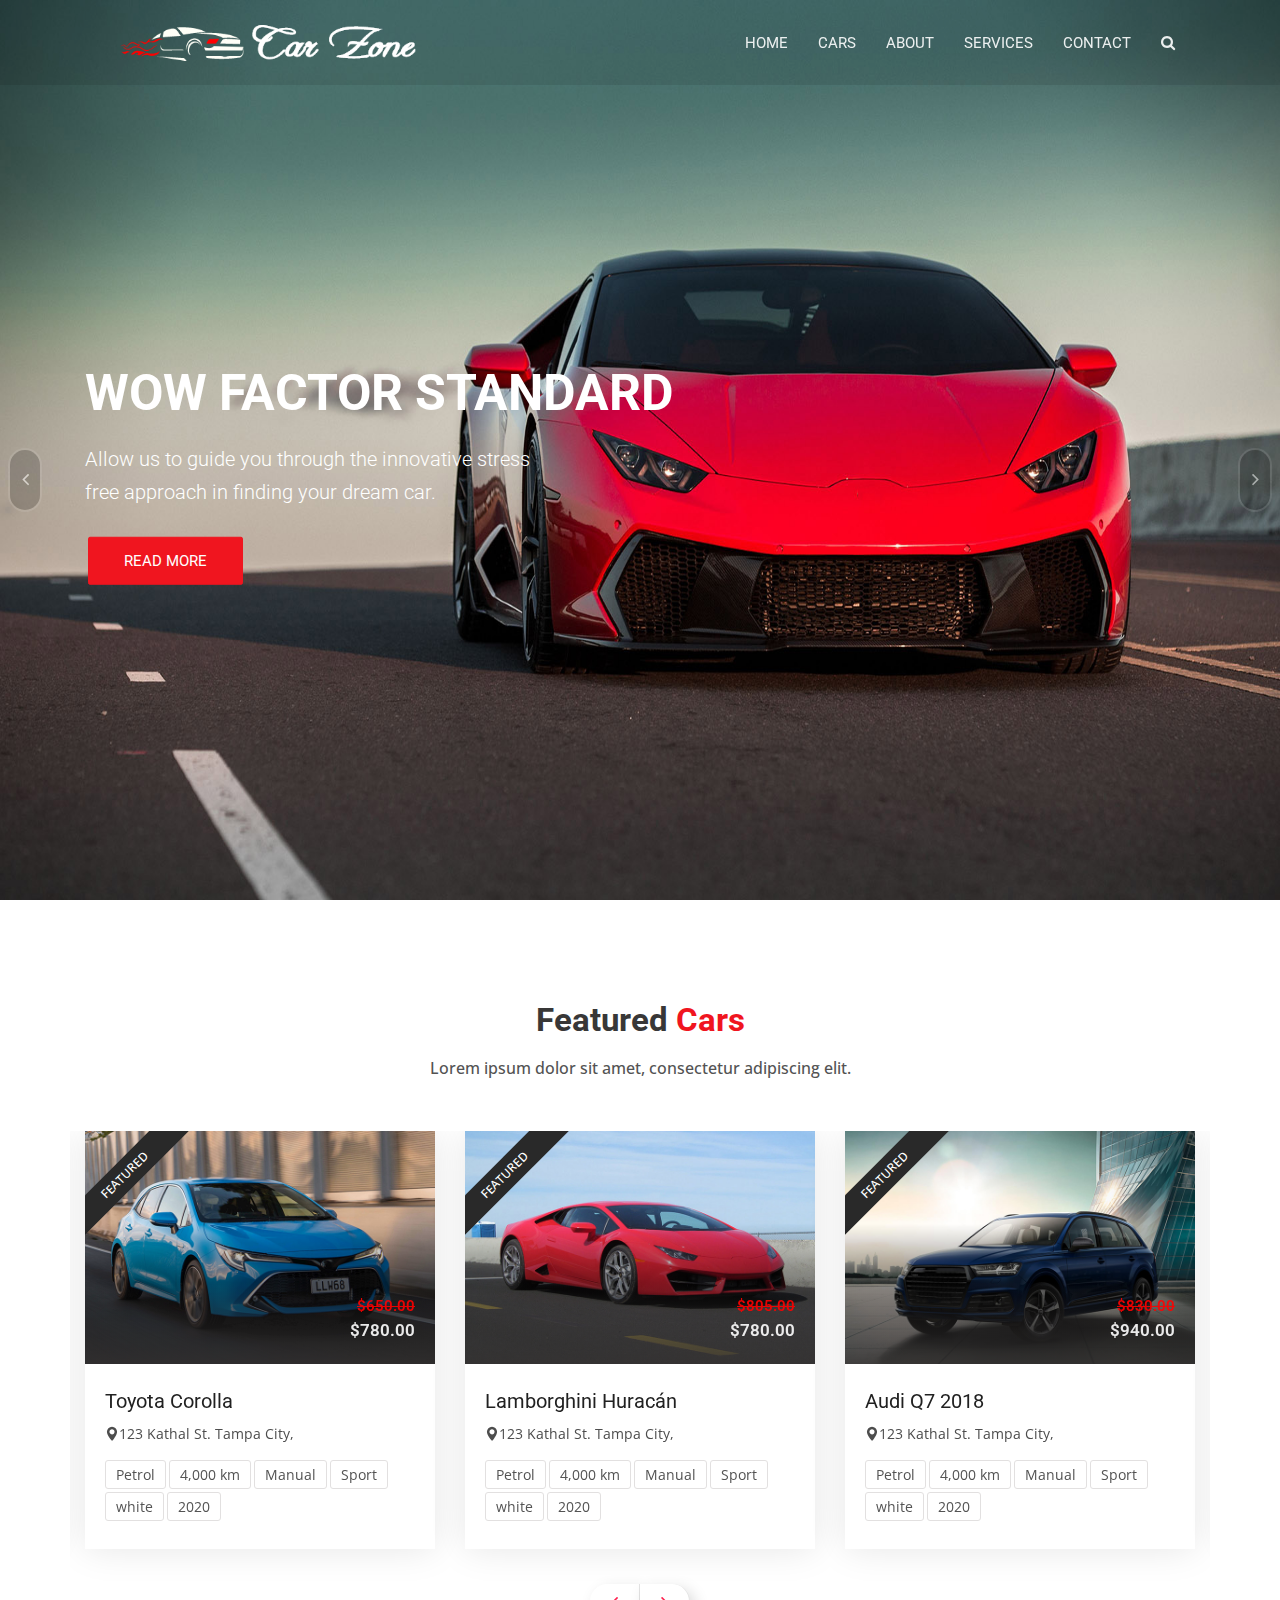
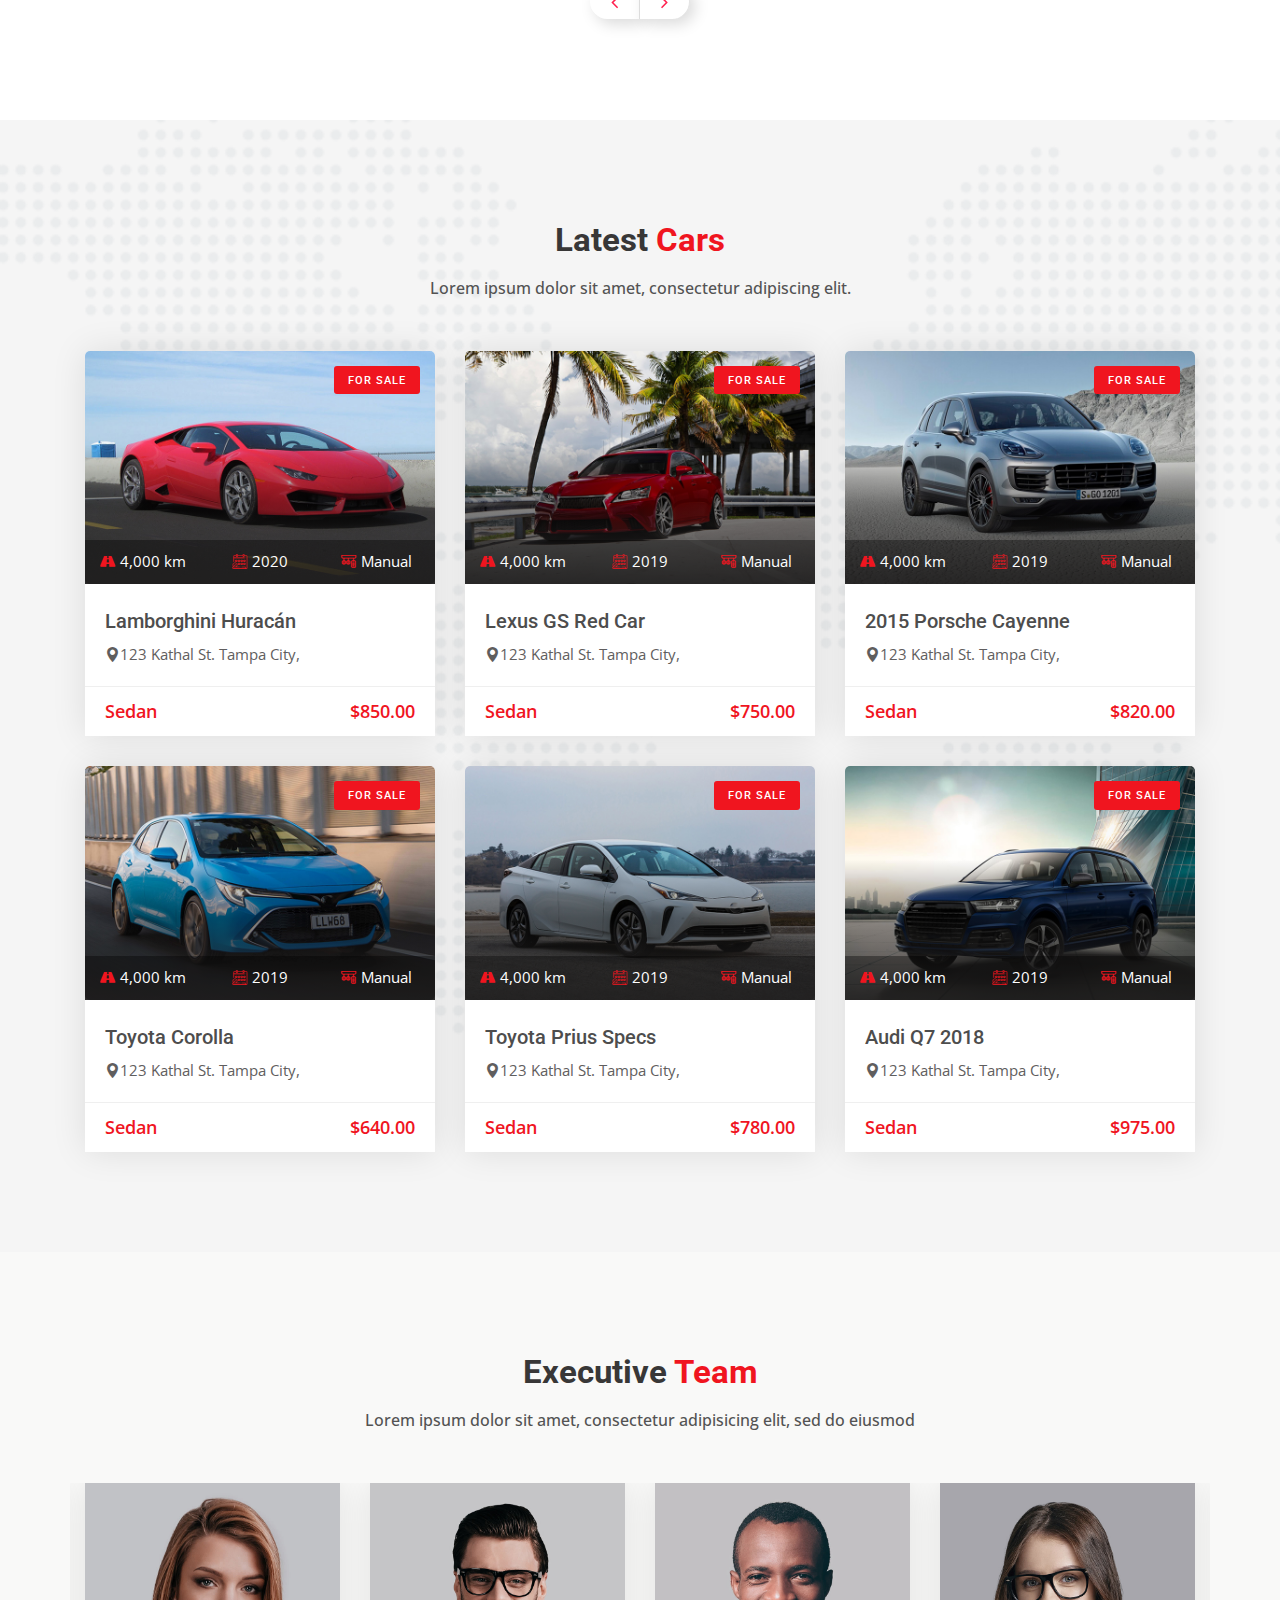
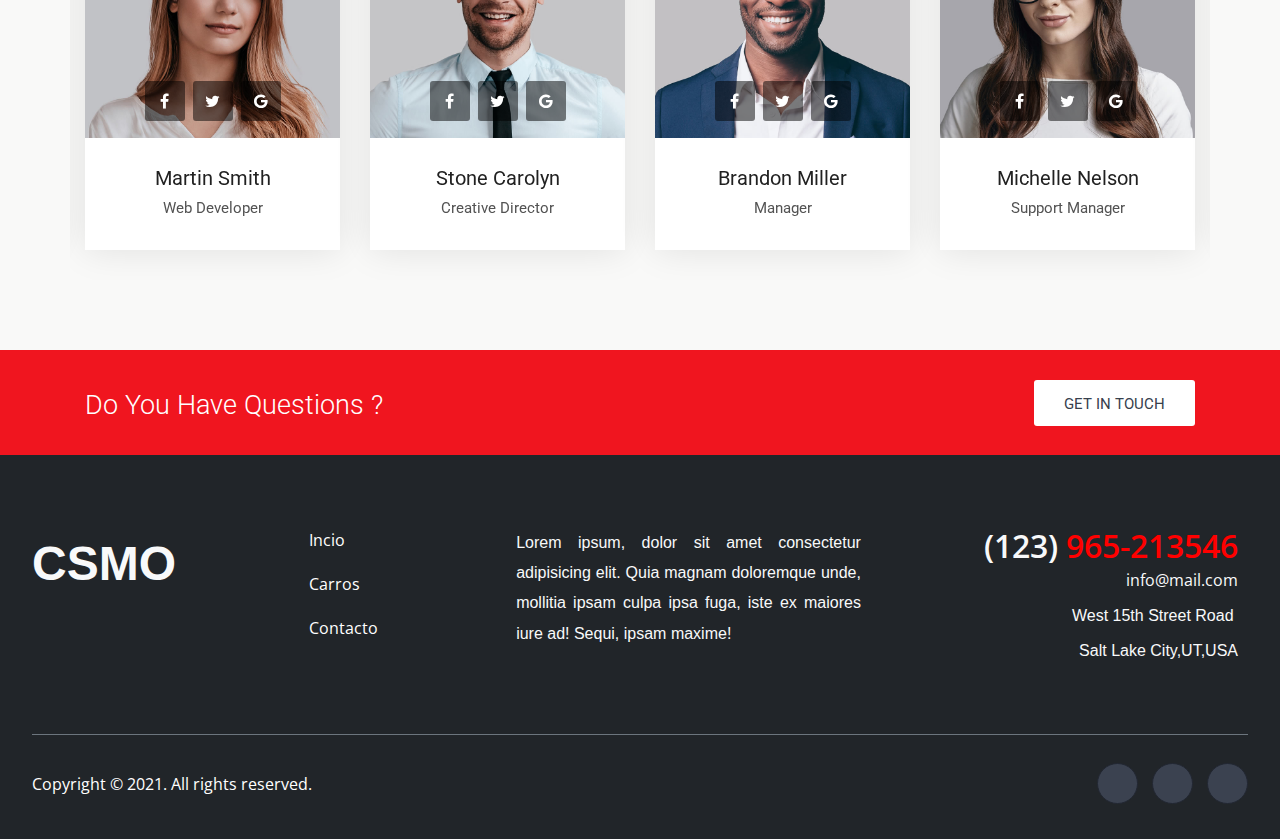
==== index.html @ bc90f0b4 "Se realizo los cambios en footer" ====
<!DOCTYPE html>
<html>

<head>
    <title></title>
    <meta name="viewport" content="width=device-width, initial-scale=1.0">
    <meta charset="utf-8">

    <!-- External CSS libraries -->
    <link rel="stylesheet" type="text/css" href="css/bootstrap.min.css">
    <link rel="stylesheet" type="text/css" href="css/animate.min.css">
    <link rel="stylesheet" type="text/css" href="css/bootstrap-submenu.css">

    <link rel="stylesheet" type="text/css" href="css/bootstrap-select.min.css">
    <link rel="stylesheet" type="text/css" href="css/magnific-popup.css">
    <link rel="stylesheet" href="https://use.fontawesome.com/releases/v5.8.1/css/all.css" integrity="sha384-50oBUHEmvpQ+1lW4y57PTFmhCaXp0ML5d60M1M7uH2+nqUivzIebhndOJK28anvf" crossorigin="anonymous"/>
    <link rel="stylesheet" type="text/css" href="fonts/font-awesome/css/font-awesome.min.css">
    <link rel="stylesheet" type="text/css" href="fonts/flaticon/font/flaticon.css">
    <link rel="stylesheet" type="text/css" href="fonts/linearicons/style.css">
    <link rel="stylesheet" type="text/css"  href="css/jquery.mCustomScrollbar.css">
    <link rel="stylesheet" type="text/css"  href="css/dropzone.css">
    <link rel="stylesheet" type="text/css"  href="css/slick.css">
    <link rel="stylesheet" type="text/css"  href="css/lightbox.min.css">
    <link rel="stylesheet" type="text/css"  href="css/jnoty.css">

    <!-- Custom stylesheet -->
    <link rel="stylesheet" type="text/css" href="css/style.css">
    <link rel="stylesheet" type="text/css" id="style_sheet" href="css/skins/red.css">

    <!-- Favicon icon -->
    <link rel="shortcut icon" href="img/favicon.ico" type="image/x-icon" >

    <!-- Google fonts -->
    <link rel="stylesheet" type="text/css" href="https://fonts.googleapis.com/css?family=Open+Sans:400,300,600,700,800%7CPlayfair+Display:400,700%7CRoboto:100,300,400,400i,500,700">



    <link rel="stylesheet" type="text/css" href="css/ie10-viewport-bug-workaround.css">

    <script  src="js/ie-emulation-modes-warning.js"></script>
</head>
<body>
<div class="page_loader"></div>
<!-- Main header start -->
<header class="main-header sticky-header header-with-top">
    <div class="container">
        <nav class="navbar navbar-expand-lg navbar-light">
            <a class="navbar-brand company-logo" href="index.html">
                <img src="img/logos/black-logo.png" alt="logo">
            </a>
            <button class="navbar-toggler" type="button" data-toggle="collapse" data-target="#navbar" aria-controls="navbar" aria-expanded="false" aria-label="Toggle navigation">
                <span class="fa fa-bars"></span>
            </button>
            <div class="navbar-collapse collapse w-100" id="navbar">
                <ul class="navbar-nav ml-auto">
                    <li class="nav-item">
                        <a class="nav-link dropdown-toggle" href="#" id="navbarDropdownMenuLink" data-toggle="dropdown" aria-haspopup="true" aria-expanded="false">
                            Home
                        </a>
                    </li>
                    <li class="nav-item">
                        <a class="nav-link" href="cars.html">
                            Cars
                        </a>
                    </li>
                    <li class="nav-item">
                        <a class="nav-link" href="/carhouse/about.html">
                            About
                        </a>
                    </li>
                    <li class="nav-item">
                        <a class="nav-link" href="services.html">
                            Services
                        </a>
                    </li>
                    
                    
                    <li class="nav-item dropdown">
                        <a class="nav-link" href="contact.html">Contact</a>
                    </li>
                    <li class="nav-item dropdown m-hide">
                        <a href="#full-page-search" class="nav-link h-icon">
                            <i class="fa fa-search"></i>
                        </a>
                    </li>
                </ul>
            </div>
        </nav>
    </div>
</header>
<!-- Main header end -->

<!-- Banner start -->
<div class="banner" id="banner">
    <div id="carouselExampleIndicators" class="carousel slide" data-ride="carousel">
        <div class="carousel-inner banner-slider-inner text-center">
            <div class="carousel-item banner-max-height active item-bg">
                <img class="d-block w-100 h-100" src="img/car-1.jpg" alt="banner">
                <div class="carousel-content container banner-info-2 bi-2 text-left">
                    <h3>Wow Factor Standard</h3>
                    <h5>Allow us to guide you through the innovative stress<br>
                        free approach in finding your dream car.</h5>
                    <a href="services.html" class="btn btn-lg btn-theme">Read more</a>
                </div>
            </div>
            <div class="carousel-item banner-max-height item-bg">
                <img class="d-block w-100 h-100" src="img/car-2.jpg" alt="banner">
                <div class="carousel-content container banner-info-2 bi-2 text-left">
                    <h3>Explore Your Dream Car</h3>
                    <h5>Allow us to guide you through the innovative stress<br>
                        free approach in finding your dream car.</h5>
                    <a href="#" class="btn btn-lg btn-theme">Read more</a>
                </div>
            </div>
            <div class="carousel-item banner-max-height item-bg">
                <img class="d-block w-100 h-100" src="img/car-3.jpg" alt="banner">
                <div class="carousel-content container banner-info-2 bi-2 text-left">
                    <h3>We Are Wheel</h3>
                    <h5>Allow us to guide you through the innovative stress<br>
                        free approach in finding your dream car.</h5>
                    <a href="#" class="btn btn-lg btn-theme">Read more</a>
                </div>
            </div>
        </div>

        <a class="carousel-control-prev none-580" href="#carouselExampleIndicators" role="button" data-slide="prev">
            <span class="slider-mover-left" aria-hidden="true">
                <i class="fa fa-angle-left"></i>
            </span>
        </a>
        <a class="carousel-control-next none-580" href="#carouselExampleIndicators" role="button" data-slide="next">
            <span class="slider-mover-right" aria-hidden="true">
                <i class="fa fa-angle-right"></i>
            </span>
        </a>
    </div>
</div>
<!-- Banner end -->

<!-- Search box 2 end -->

<!-- Featured car start -->
<div class="featured-car content-area-5">
    <div class="container">
        <!-- Main title -->
        <div class="main-title">
            <h1>Featured <span>Cars</span></h1>
            <p>Lorem ipsum dolor sit amet, consectetur adipiscing elit.</p>
        </div>
        <!-- Slick slider area start -->
        <div class="slick-slider-area clearfix">
            <div class="row slick-carousel" data-slick='{"slidesToShow": 3, "responsive":[{"breakpoint": 1024,"settings":{"slidesToShow": 2}}, {"breakpoint": 768,"settings":{"slidesToShow": 1}}]}'>
                <div class="slick-slide-item">
                    <div class="car-box-3">
                        <div class="car-thumbnail">
                            <a href="car-details.html" class="car-img">
                                <div class="tag-2">Featured</div>
                                <div class="price-box">
                                    <span class="del"><del>$805.00</del></span>
                                    <br>
                                    <span>$780.00</span>
                                </div>
                                <img class="d-block w-100" src="img/car/car-1.jpg" alt="car">
                            </a>
                            <div class="carbox-overlap-wrapper">
                                <div class="overlap-box">
                                    <div class="overlap-btns-area">
                                        <div class="car-magnify-gallery">
                                            <a href="img/car/car-1.jpg" class="overlap-btn">
                                                <i class="fa fa-expand"></i>
                                                <img class="hidden" src="img/car/car-1.jpg">
                                            </a>
                                            <a href="img/car/car-2.jpg" class="hidden">
                                                <img class="hidden" src="img/car/car-2.jpg">
                                            </a>
                                            <a href="img/car/car-3.jpg" class="hidden">
                                                <img class="hidden" src="img/car/car-3.jpg">
                                            </a>
                                            <a href="img/car/car-4.jpg" class="hidden">
                                                <img class="hidden" src="img/car/car-4.jpg">
                                            </a>
                                            <a href="img/car/car-5.jpg" class="hidden">
                                                <img class="hidden" src="img/car/car-5.jpg">
                                            </a>
                                        </div>
                                    </div>
                                </div>
                            </div>
                        </div>
                        <div class="detail">
                            <h1 class="title">
                                <a href="car-details.html">Lamborghini Huracán</a>
                            </h1>
                            <div class="location">
                                <a href="car-details.html">
                                    <i class="flaticon-pin"></i>123 Kathal St. Tampa City,
                                </a>
                            </div>
                            <ul class="facilities-list clearfix">
                                <li>Petrol</li>
                                <li>4,000 km</li>
                                <li>Manual</li>
                                <li>Sport</li>
                                <li>white</li>
                                <li>2020</li>
                            </ul>
                        </div>
                    </div>
                </div>
                <div class="slick-slide-item">
                    <div class="car-box-3">
                        <div class="car-thumbnail">
                            <a href="car-details.html" class="car-img">
                                <div class="tag-2">Featured</div>
                                <div class="price-box">
                                    <span class="del"><del>$830.00</del></span>
                                    <br>
                                    <span>$940.00</span>
                                </div>
                                <img class="d-block w-100" src="img/car/car-6.jpg" alt="car">
                            </a>
                            <div class="carbox-overlap-wrapper">
                                <div class="overlap-box">
                                    <div class="overlap-btns-area">
                                        
                                        <div class="car-magnify-gallery">
                                            <a href="img/car/car-6.jpg" class="overlap-btn">
                                                <i class="fa fa-expand"></i>
                                                <img class="hidden" src="img/car/car-6.jpg">
                                            </a>
                                            <a href="img/car/car-2.jpg" class="hidden">
                                                <img class="hidden" src="img/car/car-2.jpg">
                                            </a>
                                            <a href="img/car/car-3.jpg" class="hidden">
                                                <img class="hidden" src="img/car/car-3.jpg">
                                            </a>
                                            <a href="img/car/car-4.jpg" class="hidden">
                                                <img class="hidden" src="img/car/car-4.jpg">
                                            </a>
                                            <a href="img/car/car-1.jpg" class="hidden">
                                                <img class="hidden" src="img/car/car-1.jpg">
                                            </a>
                                        </div>
                                    </div>
                                </div>
                            </div>
                        </div>
                        <div class="detail">
                            <h1 class="title">
                                <a href="car-details.html">Audi Q7 2018</a>
                            </h1>
                            <div class="location">
                                <a href="car-details.html">
                                    <i class="flaticon-pin"></i>123 Kathal St. Tampa City,
                                </a>
                            </div>
                            <ul class="facilities-list clearfix">
                                <li>Petrol</li>
                                <li>4,000 km</li>
                                <li>Manual</li>
                                <li>Sport</li>
                                <li>white</li>
                                <li>2020</li>
                            </ul>
                        </div>
                    </div>
                </div>
                <div class="slick-slide-item">
                    <div class="car-box-3">
                        <div class="car-thumbnail">
                            <a href="car-details.html" class="car-img">
                                <div class="tag-2">Featured</div>
                                <div class="price-box">
                                    <span class="del"><del>$820.00</del></span>
                                    <br>
                                    <span>$980.00</span>
                                </div>
                                <img class="d-block w-100" src="img/car/car-5.jpg" alt="car">
                            </a>
                            <div class="carbox-overlap-wrapper">
                                <div class="overlap-box">
                                    <div class="overlap-btns-area">
                                        <div class="car-magnify-gallery">
                                            <a href="img/car/car-5.jpg" class="overlap-btn" data-sub-html="<h4>Toyota Prius Specs</h4><p>A beautiful Sunrise this morning taken En-route to Keswick not one as planned but I'm extremely happy....</p>">
                                                <i class="fa fa-expand"></i>
                                                <img class="hidden" src="img/car/car-5.jpg" alt="hidden-img">
                                            </a>
                                            <a href="img/car/car-2.jpg" class="hidden" data-sub-html="<h4>Lexus GS Red Car</h4><p>A beautiful Sunrise this morning taken En-route to Keswick not one as planned but I'm extremely happy....</p>">
                                                <img class="hidden" src="img/car/car-2.jpg" alt="hidden-img">
                                            </a>
                                            <a href="img/car/car-3.jpg" class="hidden" data-sub-html="<h4>2015 Porsche Cayenne</h4><p>A beautiful Sunrise this morning taken En-route to Keswick not one as planned but I'm extremely happy....</p>">
                                                <img class="hidden" src="img/car/car-3.jpg" alt="hidden-img">
                                            </a>
                                            <a href="img/car/car-4.jpg" class="hidden" data-sub-html="<h4>Toyota Corolla</h4><p>A beautiful Sunrise this morning taken En-route to Keswick not one as planned but I'm extremely happy....</p>">
                                                <img class="hidden" src="img/car/car-4.jpg" alt="hidden-img">
                                            </a>
                                            <a href="img/car/car-1.jpg" class="hidden" data-sub-html="<h4>Lamborghini Huracán</h4><p>A beautiful Sunrise this morning taken En-route to Keswick not one as planned but I'm extremely happy....</p>">
                                                <img class="hidden" src="img/car/car-1.jpg" alt="hidden-img">
                                            </a>
                                        </div>
                                    </div>
                                </div>
                            </div>
                        </div>
                        <div class="detail">
                            <h1 class="title">
                                <a href="car-details.html">Toyota Prius Specs</a>
                            </h1>
                            <div class="location">
                                <a href="car-details.html">
                                    <i class="flaticon-pin"></i>123 Kathal St. Tampa City,
                                </a>
                            </div>
                            <ul class="facilities-list clearfix">
                                <li>Petrol</li>
                                <li>4,000 km</li>
                                <li>Manual</li>
                                <li>Sport</li>
                                <li>white</li>
                                <li>2020</li>
                            </ul>
                        </div>
                    </div>
                </div>
                <div class="slick-slide-item">
                    <div class="car-box-3">
                        <div class="car-thumbnail">
                            <a href="car-details.html" class="car-img">
                                <div class="tag-2">Featured</div>
                                <div class="price-box">
                                    <span class="del"><del>$740.00</del></span>
                                    <br>
                                    <span>$105.00</span>
                                </div>
                                <img class="d-block w-100" src="img/car/car-3.jpg" alt="car">
                            </a>
                            <div class="carbox-overlap-wrapper">
                                <div class="overlap-box">
                                    <div class="overlap-btns-area">
                                        <div class="car-magnify-gallery">
                                            <a href="img/car/car-3.jpg" class="overlap-btn" data-sub-html="<h4>2015 Porsche Cayenne</h4><p>A beautiful Sunrise this morning taken En-route to Keswick not one as planned but I'm extremely happy....</p>">
                                                <i class="fa fa-expand"></i>
                                                <img class="hidden" src="img/car/car-3.jpg" alt="hidden-img">
                                            </a>
                                            <a href="img/car/car-2.jpg" class="hidden" data-sub-html="<h4>Lexus GS Red Car</h4><p>A beautiful Sunrise this morning taken En-route to Keswick not one as planned but I'm extremely happy....</p>">
                                                <img class="hidden" src="img/car/car-2.jpg" alt="hidden-img">
                                            </a>
                                            <a href="img/car/car-1.jpg" class="hidden" data-sub-html="<h4>Lamborghini Huracán</h4><p>A beautiful Sunrise this morning taken En-route to Keswick not one as planned but I'm extremely happy....</p>">
                                                <img class="hidden" src="img/car/car-1.jpg" alt="hidden-img">
                                            </a>
                                            <a href="img/car/car-4.jpg" class="hidden" data-sub-html="<h4>Toyota Corolla</h4><p>A beautiful Sunrise this morning taken En-route to Keswick not one as planned but I'm extremely happy....</p>">
                                                <img class="hidden" src="img/car/car-4.jpg" alt="hidden-img">
                                            </a>
                                            <a href="img/car/car-5.jpg" class="hidden" data-sub-html="<h4>Toyota Prius Specs</h4><p>A beautiful Sunrise this morning taken En-route to Keswick not one as planned but I'm extremely happy....</p>">
                                                <img class="hidden" src="img/car/car-5.jpg" alt="hidden-img">
                                            </a>
                                        </div>
                                    </div>
                                </div>
                            </div>
                        </div>
                        <div class="detail">
                            <h1 class="title">
                                <a href="car-details.html">2015 Porsche Cayenne</a>
                            </h1>
                            <div class="location">
                                <a href="car-details.html">
                                    <i class="flaticon-pin"></i>123 Kathal St. Tampa City,
                                </a>
                            </div>
                            <ul class="facilities-list clearfix">
                                <li>Petrol</li>
                                <li>4,000 km</li>
                                <li>Manual</li>
                                <li>Sport</li>
                                <li>white</li>
                                <li>2020</li>
                            </ul>
                        </div>
                    </div>
                </div>
                <div class="slick-slide-item">
                    <div class="car-box-3">
                        <div class="car-thumbnail">
                            <a href="car-details.html" class="car-img">
                                <div class="tag-2">Featured</div>
                                <div class="price-box">
                                    <span class="del"><del>$805.00</del></span>
                                    <br>
                                    <span>$780.00</span>
                                </div>
                                <img class="d-block w-100" src="img/car/car-2.jpg" alt="car">
                            </a>
                            <div class="carbox-overlap-wrapper">
                                <div class="overlap-box">
                                    <div class="overlap-btns-area">
                                        <div class="car-magnify-gallery">
                                            <a href="img/car/car-2.jpg" class="overlap-btn" data-sub-html="<h4>Lexus GS Red Car</h4><p>A beautiful Sunrise this morning taken En-route to Keswick not one as planned but I'm extremely happy....</p>">
                                                <i class="fa fa-expand"></i>
                                                <img class="hidden" src="img/car/car-2.jpg" alt="hidden-img">
                                            </a>
                                            <a href="img/car/car-1.jpg" class="hidden" data-sub-html="<h4>Lexus GS Red Car</h4><p>A beautiful Sunrise this morning taken En-route to Keswick not one as planned but I'm extremely happy....</p>">
                                                <img class="hidden" src="img/car/car-1.jpg" alt="hidden-img">
                                            </a>
                                            <a href="img/car/car-3.jpg" class="hidden" data-sub-html="<h4>2015 Porsche Cayenne</h4><p>A beautiful Sunrise this morning taken En-route to Keswick not one as planned but I'm extremely happy....</p>">
                                                <img class="hidden" src="img/car/car-3.jpg" alt="hidden-img">
                                            </a>
                                            <a href="img/car/car-4.jpg" class="hidden" data-sub-html="<h4>Toyota Corolla</h4><p>A beautiful Sunrise this morning taken En-route to Keswick not one as planned but I'm extremely happy....</p>">
                                                <img class="hidden" src="img/car/car-4.jpg" alt="hidden-img">
                                            </a>
                                            <a href="img/car/car-5.jpg" class="hidden" data-sub-html="<h4>Toyota Prius Specs</h4><p>A beautiful Sunrise this morning taken En-route to Keswick not one as planned but I'm extremely happy....</p>">
                                                <img class="hidden" src="img/car/car-5.jpg" alt="hidden-img">
                                            </a>
                                        </div>
                                    </div>
                                </div>
                            </div>
                        </div>
                        <div class="detail">
                            <h1 class="title">
                                <a href="car-details.html">Lexus GS Red Car</a>
                            </h1>
                            <div class="location">
                                <a href="car-details.html">
                                    <i class="flaticon-pin"></i>123 Kathal St. Tampa City,
                                </a>
                            </div>
                            <ul class="facilities-list clearfix">
                                <li>Petrol</li>
                                <li>4,000 km</li>
                                <li>Manual</li>
                                <li>Sport</li>
                                <li>white</li>
                                <li>2020</li>
                            </ul>
                        </div>
                    </div>
                </div>
                <div class="slick-slide-item">
                    <div class="car-box-3">
                        <div class="car-thumbnail">
                            <a href="car-details.html" class="car-img">
                                <div class="tag-2">Featured</div>
                                <div class="price-box">
                                    <span class="del"><del>$650.00</del></span>
                                    <br>
                                    <span>$780.00</span>
                                </div>
                                <img class="d-block w-100" src="img/car/car-4.jpg" alt="car">
                            </a>
                            <div class="carbox-overlap-wrapper">
                                <div class="overlap-box">
                                    <div class="overlap-btns-area">
                                        <div class="car-magnify-gallery">
                                            <a href="img/car/car-4.jpg" class="overlap-btn" data-sub-html="<h4>Toyota Corolla</h4><p>A beautiful Sunrise this morning taken En-route to Keswick not one as planned but I'm extremely happy....</p>">
                                                <i class="fa fa-expand"></i>
                                                <img class="hidden" src="img/car/car-4.jpg" alt="hidden-img">
                                            </a>
                                            <a href="img/car/car-2.jpg" class="hidden" data-sub-html="<h4>Lexus GS Red Car</h4><p>A beautiful Sunrise this morning taken En-route to Keswick not one as planned but I'm extremely happy....</p>">
                                                <img class="hidden" src="img/car/car-2.jpg" alt="hidden-img">
                                            </a>
                                            <a href="img/car/car-3.jpg" class="hidden" data-sub-html="<h4>2015 Porsche Cayenne</h4><p>A beautiful Sunrise this morning taken En-route to Keswick not one as planned but I'm extremely happy....</p>">
                                                <img class="hidden" src="img/car/car-3.jpg" alt="hidden-img">
                                            </a>
                                            <a href="img/car/car-1.jpg" class="hidden" data-sub-html="<h4>Lamborghini Huracán</h4><p>A beautiful Sunrise this morning taken En-route to Keswick not one as planned but I'm extremely happy....</p>">
                                                <img class="hidden" src="img/car/car-1.jpg" alt="hidden-img">
                                            </a>
                                            <a href="img/car/car-5.jpg" class="hidden" data-sub-html="<h4>Toyota Prius Specs</h4><p>A beautiful Sunrise this morning taken En-route to Keswick not one as planned but I'm extremely happy....</p>">
                                                <img class="hidden" src="img/car/car-5.jpg" alt="hidden-img">
                                            </a>
                                        </div>
                                    </div>
                                </div>
                            </div>
                        </div>
                        <div class="detail">
                            <h1 class="title">
                                <a href="car-details.html">Toyota Corolla</a>
                            </h1>
                            <div class="location">
                                <a href="car-details.html">
                                    <i class="flaticon-pin"></i>123 Kathal St. Tampa City,
                                </a>
                            </div>
                            <ul class="facilities-list clearfix">
                                <li>Petrol</li>
                                <li>4,000 km</li>
                                <li>Manual</li>
                                <li>Sport</li>
                                <li>white</li>
                                <li>2020</li>
                            </ul>
                        </div>
                    </div>
                </div>
            </div>
            <div class="slick-btn">
                <div class="slick-prev slick-arrow-buton sab-4">
                    <i class="fa fa-angle-left"></i>
                </div>
                <div class="slick-next slick-arrow-buton sab-3">
                    <i class="fa fa-angle-right"></i>
                </div>
            </div>
        </div>
    </div>
</div>
<!-- Featured car end -->

<!-- Rent car start -->
<div class="featured-car content-area">
    <div class="container">
        <!-- Main title -->
        <div class="main-title">
            <h1>Latest <span>Cars</span></h1>
            <p>Lorem ipsum dolor sit amet, consectetur adipiscing elit.</p>
        </div>
        <div class="row">
            <div class="col-lg-4 col-md-6">
                <div class="car-box">
                    <div class="car-thumbnail">
                        <a href="car-details.html" class="car-img">
                            <div class="tag">For Sale</div>
                            <img class="d-block w-100" src="img/car/car-1.jpg" alt="car">
                            <div class="facilities-list clearfix">
                                <ul>
                                    <li>
                                        <span><i class="flaticon-way"></i></span>4,000 km
                                    </li>
                                    <li>
                                        <span><i class="flaticon-calendar-1"></i></span>2020
                                    </li>
                                    <li>
                                        <span><i class="flaticon-manual-transmission"></i></span>Manual
                                    </li>
                                </ul>
                            </div>
                        </a>
                        <div class="carbox-overlap-wrapper">
                            <div class="overlap-box">
                                <div class="overlap-btns-area">
                                    <div class="car-magnify-gallery">
                                        <a href="img/car/car-1.jpg" class="overlap-btn">
                                            <i class="fa fa-expand"></i>
                                            <img class="hidden" src="img/car/car-1.jpg">
                                        </a>
                                        <a href="img/car/car-2.jpg" class="hidden">
                                            <img class="hidden" src="img/car/car-2.jpg">
                                        </a>
                                        <a href="img/car/car-3.jpg" class="hidden">
                                            <img class="hidden" src="img/car/car-3.jpg">
                                        </a>
                                        <a href="img/car/car-4.jpg" class="hidden">
                                            <img class="hidden" src="img/car/car-4.jpg">
                                        </a>
                                        <a href="img/car/car-5.jpg" class="hidden">
                                            <img class="hidden" src="img/car/car-5.jpg">
                                        </a>
                                    </div>
                                </div>
                            </div>
                        </div>
                    </div>
                    <div class="detail">
                        <h1 class="title">
                            <a href="car-details.html">Lamborghini Huracán</a>
                        </h1>
                        <div class="location">
                            <a href="car-details.html">
                                <i class="flaticon-pin"></i>123 Kathal St. Tampa City,
                            </a>
                        </div>
                    </div>
                    <div class="footer clearfix">
                        <div class="pull-left ratings days">
                            <p class="cartype">Sedan</p>
                        </div>
                        <div class="pull-right">
                            <p class="price">$850.00</p>
                        </div>
                    </div>
                </div>
            </div>
            <div class="col-lg-4 col-md-6">
                <div class="car-box">
                    <div class="car-thumbnail">
                        <a href="car-details.html" class="car-img">
                            <div class="tag">For Sale</div>
                            <img class="d-block w-100" src="img/car/car-2.jpg" alt="car">
                            <div class="facilities-list clearfix">
                                <ul>
                                    <li>
                                        <span><i class="flaticon-way"></i></span>4,000 km
                                    </li>
                                    <li>
                                        <span><i class="flaticon-calendar-1"></i></span>2019
                                    </li>
                                    <li>
                                        <span><i class="flaticon-manual-transmission"></i></span>Manual
                                    </li>
                                </ul>
                            </div>
                        </a>
                        <div class="carbox-overlap-wrapper">
                            <div class="overlap-box">
                                <div class="overlap-btns-area">
                                    <div class="car-magnify-gallery">
                                        <a href="img/car/car-1.jpg" class="overlap-btn">
                                            <i class="fa fa-expand"></i>
                                            <img class="hidden" src="img/car/car-1.jpg">
                                        </a>
                                        <a href="img/car/car-2.jpg" class="hidden">
                                            <img class="hidden" src="img/car/car-2.jpg">
                                        </a>
                                        <a href="img/car/car-3.jpg" class="hidden">
                                            <img class="hidden" src="img/car/car-3.jpg">
                                        </a>
                                        <a href="img/car/car-4.jpg" class="hidden">
                                            <img class="hidden" src="img/car/car-4.jpg">
                                        </a>
                                        <a href="img/car/car-5.jpg" class="hidden">
                                            <img class="hidden" src="img/car/car-5.jpg">
                                        </a>
                                    </div>
                                </div>
                            </div>
                        </div>
                    </div>
                    <div class="detail">
                        <h1 class="title">
                            <a href="car-details.html">Lexus GS Red Car</a>
                        </h1>
                        <div class="location">
                            <a href="car-details.html">
                                <i class="flaticon-pin"></i>123 Kathal St. Tampa City,
                            </a>
                        </div>
                    </div>
                    <div class="footer clearfix">
                        <div class="pull-left ratings days">
                            <p class="cartype">Sedan</p>
                        </div>
                        <div class="pull-right">
                            <p class="price">$750.00</p>
                        </div>
                    </div>
                </div>
            </div>
            <div class="col-lg-4 col-md-6">
                <div class="car-box">
                    <div class="car-thumbnail">
                        <a href="car-details.html" class="car-img">
                            <div class="tag">For Sale</div>
                            <img class="d-block w-100" src="img/car/car-3.jpg" alt="car">
                            <div class="facilities-list clearfix">
                                <ul>
                                    <li>
                                        <span><i class="flaticon-way"></i></span>4,000 km
                                    </li>
                                    <li>
                                        <span><i class="flaticon-calendar-1"></i></span>2019
                                    </li>
                                    <li>
                                        <span><i class="flaticon-manual-transmission"></i></span>Manual
                                    </li>
                                </ul>
                            </div>
                        </a>
                        <div class="carbox-overlap-wrapper">
                            <div class="overlap-box">
                                <div class="overlap-btns-area">
                                    <div class="car-magnify-gallery">
                                        <a href="img/car/car-1.jpg" class="overlap-btn">
                                            <i class="fa fa-expand"></i>
                                            <img class="hidden" src="img/car/car-1.jpg">
                                        </a>
                                        <a href="img/car/car-2.jpg" class="hidden">
                                            <img class="hidden" src="img/car/car-2.jpg">
                                        </a>
                                        <a href="img/car/car-3.jpg" class="hidden">
                                            <img class="hidden" src="img/car/car-3.jpg">
                                        </a>
                                        <a href="img/car/car-4.jpg" class="hidden">
                                            <img class="hidden" src="img/car/car-4.jpg">
                                        </a>
                                        <a href="img/car/car-5.jpg" class="hidden">
                                            <img class="hidden" src="img/car/car-5.jpg">
                                        </a>
                                    </div>
                                </div>
                            </div>
                        </div>
                    </div>
                    <div class="detail">
                        <h1 class="title">
                            <a href="car-details.html">2015 Porsche Cayenne</a>
                        </h1>
                        <div class="location">
                            <a href="car-details.html">
                                <i class="flaticon-pin"></i>123 Kathal St. Tampa City,
                            </a>
                        </div>
                    </div>
                    <div class="footer clearfix">
                        <div class="pull-left ratings days">
                            <p class="cartype">Sedan</p>
                        </div>
                        <div class="pull-right">
                            <p class="price">$820.00</p>
                        </div>
                    </div>
                </div>
            </div>
            <div class="col-lg-4 col-md-6">
                <div class="car-box">
                    <div class="car-thumbnail">
                        <a href="car-details.html" class="car-img">
                            <div class="tag">For Sale</div>
                            <img class="d-block w-100" src="img/car/car-4.jpg" alt="car">
                            <div class="facilities-list clearfix">
                                <ul>
                                    <li>
                                        <span><i class="flaticon-way"></i></span>4,000 km
                                    </li>
                                    <li>
                                        <span><i class="flaticon-calendar-1"></i></span>2019
                                    </li>
                                    <li>
                                        <span><i class="flaticon-manual-transmission"></i></span>Manual
                                    </li>
                                </ul>
                            </div>
                        </a>
                        <div class="carbox-overlap-wrapper">
                            <div class="overlap-box">
                                <div class="overlap-btns-area">
                                    <div class="car-magnify-gallery">
                                        <a href="img/car/car-1.jpg" class="overlap-btn">
                                            <i class="fa fa-expand"></i>
                                            <img class="hidden" src="img/car/car-1.jpg">
                                        </a>
                                        <a href="img/car/car-2.jpg" class="hidden">
                                            <img class="hidden" src="img/car/car-2.jpg">
                                        </a>
                                        <a href="img/car/car-3.jpg" class="hidden">
                                            <img class="hidden" src="img/car/car-3.jpg">
                                        </a>
                                        <a href="img/car/car-4.jpg" class="hidden">
                                            <img class="hidden" src="img/car/car-4.jpg">
                                        </a>
                                        <a href="img/car/car-5.jpg" class="hidden">
                                            <img class="hidden" src="img/car/car-5.jpg">
                                        </a>
                                    </div>
                                </div>
                            </div>
                        </div>
                    </div>
                    <div class="detail">
                        <h1 class="title">
                            <a href="car-details.html">Toyota Corolla</a>
                        </h1>
                        <div class="location">
                            <a href="car-details.html">
                                <i class="flaticon-pin"></i>123 Kathal St. Tampa City,
                            </a>
                        </div>
                    </div>
                    <div class="footer clearfix">
                        <div class="pull-left ratings days">
                            <p class="cartype">Sedan</p>
                        </div>
                        <div class="pull-right">
                            <p class="price">$640.00</p>
                        </div>
                    </div>
                </div>
            </div>
            <div class="col-lg-4 col-md-6">
                <div class="car-box">
                    <div class="car-thumbnail">
                        <a href="car-details.html" class="car-img">
                            <div class="tag">For Sale</div>
                            <img class="d-block w-100" src="img/car/car-5.jpg" alt="car">
                            <div class="facilities-list clearfix">
                                <ul>
                                    <li>
                                        <span><i class="flaticon-way"></i></span>4,000 km
                                    </li>
                                    <li>
                                        <span><i class="flaticon-calendar-1"></i></span>2019
                                    </li>
                                    <li>
                                        <span><i class="flaticon-manual-transmission"></i></span>Manual
                                    </li>
                                </ul>
                            </div>
                        </a>
                        <div class="carbox-overlap-wrapper">
                            <div class="overlap-box">
                                <div class="overlap-btns-area">
                                    <div class="car-magnify-gallery">
                                        <a href="img/car/car-1.jpg" class="overlap-btn">
                                            <i class="fa fa-expand"></i>
                                            <img class="hidden" src="img/car/car-1.jpg">
                                        </a>
                                        <a href="img/car/car-2.jpg" class="hidden">
                                            <img class="hidden" src="img/car/car-2.jpg">
                                        </a>
                                        <a href="img/car/car-3.jpg" class="hidden">
                                            <img class="hidden" src="img/car/car-3.jpg">
                                        </a>
                                        <a href="img/car/car-4.jpg" class="hidden">
                                            <img class="hidden" src="img/car/car-4.jpg">
                                        </a>
                                        <a href="img/car/car-5.jpg" class="hidden">
                                            <img class="hidden" src="img/car/car-5.jpg">
                                        </a>
                                    </div>
                                </div>
                            </div>
                        </div>
                    </div>
                    <div class="detail">
                        <h1 class="title">
                            <a href="car-details.html">Toyota Prius Specs</a>
                        </h1>
                        <div class="location">
                            <a href="car-details.html">
                                <i class="flaticon-pin"></i>123 Kathal St. Tampa City,
                            </a>
                        </div>
                    </div>
                    <div class="footer clearfix">
                        <div class="pull-left ratings days">
                            <p class="cartype">Sedan</p>
                        </div>
                        <div class="pull-right">
                            <p class="price">$780.00</p>
                        </div>
                    </div>
                </div>
            </div>
            <div class="col-lg-4 col-md-6">
                <div class="car-box">
                    <div class="car-thumbnail">
                        <a href="car-details.html" class="car-img">
                            <div class="tag">For Sale</div>
                            <img class="d-block w-100" src="img/car/car-6.jpg" alt="car">
                            <div class="facilities-list clearfix">
                                <ul>
                                    <li>
                                        <span><i class="flaticon-way"></i></span>4,000 km
                                    </li>
                                    <li>
                                        <span><i class="flaticon-calendar-1"></i></span>2019
                                    </li>
                                    <li>
                                        <span><i class="flaticon-manual-transmission"></i></span>Manual
                                    </li>
                                </ul>
                            </div>
                        </a>
                        <div class="carbox-overlap-wrapper">
                            <div class="overlap-box">
                                <div class="overlap-btns-area">
                                    <div class="car-magnify-gallery">
                                        <a href="img/car/car-1.jpg" class="overlap-btn">
                                            <i class="fa fa-expand"></i>
                                            <img class="hidden" src="img/car/car-1.jpg">
                                        </a>
                                        <a href="img/car/car-2.jpg" class="hidden">
                                            <img class="hidden" src="img/car/car-2.jpg">
                                        </a>
                                        <a href="img/car/car-3.jpg" class="hidden">
                                            <img class="hidden" src="img/car/car-3.jpg">
                                        </a>
                                        <a href="img/car/car-4.jpg" class="hidden">
                                            <img class="hidden" src="img/car/car-4.jpg">
                                        </a>
                                        <a href="img/car/car-5.jpg" class="hidden">
                                            <img class="hidden" src="img/car/car-5.jpg">
                                        </a>
                                    </div>
                                </div>
                            </div>
                        </div>
                    </div>
                    <div class="detail">
                        <h1 class="title">
                            <a href="car-details.html">Audi Q7 2018</a>
                        </h1>
                        <div class="location">
                            <a href="car-details.html">
                                <i class="flaticon-pin"></i>123 Kathal St. Tampa City,
                            </a>
                        </div>
                    </div>
                    <div class="footer clearfix">
                        <div class="pull-left ratings days">
                            <p class="cartype">Sedan</p>
                        </div>
                        <div class="pull-right">
                            <p class="price">$975.00</p>
                        </div>
                    </div>
                </div>
            </div>
        </div>
    </div>
</div>
<!-- Rent car end -->


<!-- Our team start -->
<div class="our-team content-area bg-grea-3">
    <div class="container">
        <!-- Main title -->
        <div class="main-title">
            <h1>Executive <span>Team</span></h1>
            <p>Lorem ipsum dolor sit amet, consectetur adipisicing elit, sed do eiusmod</p>
        </div>
        <!-- Slick slider area start -->
        <div class="slick-slider-area clearfix">
            <div class="row slick-carousel" data-slick='{"slidesToShow": 4, "responsive":[{"breakpoint": 1024,"settings":{"slidesToShow": 2}}, {"breakpoint": 768,"settings":{"slidesToShow": 1}}]}'>
                <div class="slick-slide-item">
                    <div class="team-1">
                        <div class="photo">
                            <a href="#">
                                <img src="img/avatar/avatar-12.jpg" alt="team-1" class="img-fluid">
                            </a>
                            <div class="social-list clearfix">
                                <a href="#" class="facebook-bg"><i class="fa fa-facebook"></i></a>
                                <a href="#" class="twitter-bg"><i class="fa fa-twitter"></i></a>
                                <a href="#" class="google-bg"><i class="fa fa-google"></i></a>
                            </div>
                        </div>
                        <div class="details">
                            <h4><a href="team-detail.html">Brandon Miller</a></h4>
                            <h5>Manager</h5>
                        </div>
                    </div>
                </div>
                <div class="slick-slide-item">
                    <div class="team-1">
                        <div class="photo">
                            <a href="#">
                                <img src="img/avatar/avatar-9.jpg" alt="team-1" class="img-fluid">
                            </a>
                            <div class="social-list clearfix">
                                <a href="#" class="facebook-bg"><i class="fa fa-facebook"></i></a>
                                <a href="#" class="twitter-bg"><i class="fa fa-twitter"></i></a>
                                <a href="#" class="google-bg"><i class="fa fa-google"></i></a>
                            </div>
                        </div>
                        <div class="details">
                            <h4><a href="team-detail.html">Michelle Nelson</a></h4>
                            <h5>Support Manager</h5>
                        </div>
                    </div>
                </div>
                <div class="slick-slide-item">
                    <div class="team-1">
                        <div class="photo">
                            <a href="#">
                                <img src="img/avatar/avatar-11.jpg" alt="team-1" class="img-fluid">
                            </a>
                            <div class="social-list clearfix">
                                <a href="#" class="facebook-bg"><i class="fa fa-facebook"></i></a>
                                <a href="#" class="twitter-bg"><i class="fa fa-twitter"></i></a>
                                <a href="#" class="google-bg"><i class="fa fa-google"></i></a>
                            </div>
                        </div>
                        <div class="details">
                            <h4><a href="team-detail.html">Stone Carolyn</a></h4>
                            <h5>Creative Director</h5>
                        </div>
                    </div>
                </div>
                <div class="slick-slide-item">
                    <div class="team-1">
                        <div class="photo">
                            <a href="#">
                                <img src="img/avatar/avatar-10.jpg" alt="team-1" class="img-fluid">
                            </a>
                            <div class="social-list clearfix">
                                <a href="#" class="facebook-bg"><i class="fa fa-facebook"></i></a>
                                <a href="#" class="twitter-bg"><i class="fa fa-twitter"></i></a>
                                <a href="#" class="google-bg"><i class="fa fa-google"></i></a>
                            </div>
                        </div>
                        <div class="details">
                            <h4><a href="team-detail.html">Martin Smith</a></h4>
                            <h5>Web Developer</h5>
                        </div>
                    </div>
                </div>
                <div class="slick-slide-item">
                    <div class="team-1">
                        <div class="photo">
                            <a href="#">
                                <img src="img/avatar/avatar-11.jpg" alt="team-1" class="img-fluid">
                            </a>
                            <div class="social-list clearfix">
                                <a href="#" class="facebook-bg"><i class="fa fa-facebook"></i></a>
                                <a href="#" class="twitter-bg"><i class="fa fa-twitter"></i></a>
                                <a href="#" class="google-bg"><i class="fa fa-google"></i></a>
                            </div>
                        </div>
                        <div class="details">
                            <h4><a href="team-detail.html">Stone Carolyn</a></h4>
                            <h5>Creative Director</h5>
                        </div>
                    </div>
                </div>
            </div>
        </div>
    </div>
</div>
<!-- Our team end -->

<!-- Intro section start -->
<div class="intro-section">
    <div class="container">
        <div class="row">
            <div class="col-lg-9 col-md-8 col-sm-12">
                <div class="intro-text">
                    <h3>Do You Have Questions ?</h3>
                </div>
            </div>
            <div class="col-lg-3 col-md-4 col-sm-12">
                <a href="contact.html" class="btn btn-md">Get in Touch</a>
            </div>
        </div>
    </div>
</div>
<!-- Intro section end -->

<!-- Footer start -->
<footer class= "footer-csmo">
  <div class="container-footer-main">
    <div class="footer-car">
      <!-- <img src="img/logos/logo.png" alt="logo" class="f-logo"> -->
      <a href="#" class="footer-logo">
        <!-- <img src="img/logos/1.png" alt="" width="100" height="auto"/> -->
        CSMO
      </a>
    </div>
    <div class="footer-item">
      <ul class="links">
        <li class="footer-menu">
          <a href="">Incio</a> 
        </li>
        <li class="footer-menu">
          <a href="">Carros</a>
        </li>
        <li class="footer-menu">
          <a href="">Contacto</a>
        </li>
      </ul>
    </div>
    <div class="footer-info">
        Lorem ipsum, dolor sit amet consectetur adipisicing elit. Quia magnam doloremque unde, mollitia ipsam culpa ipsa fuga, iste ex maiores iure ad! Sequi, ipsam maxime!
    </div>
    <div class="footer-contact">
      <div class="footer-contact-phone">
        <a href="" class="footer-number"><span>(123)</span> 965-213546</a>
      </div>
      <div class="footer-contact-email">
        <a href="" class="footer-mail">info@mail.com</a>
      </div>
      <div class="footer-contact-address">
        <a href="">
          <span>West 15th Street Road 
            Salt Lake City,UT,USA</span>
        </a>
      </div>
    </div>
  </div>

  <div class="container-footer-separator">
    <span class="footer-separator"></span>
  </div>

  <div class="container-footer-social">
      <div class="footer-copyrights">
        Copyright © 2021. All rights reserved. 
      </div>
      <div class="footer-social-profiles">
        <div class="footer-social-icon">
          <a href="#" title="Facebook" target="_blank">
            <i class="fab fa-facebook-f"></i>
          </a>
        </div>
        <div class="footer-social-icon">
          <a href="#" title="Twitter" target="_blank">
            <i class="fab fa-twitter"></i>
          </a>
        </div>
        <div class="footer-social-icon">
          <a href="#" title="Instagram" target="_blank">
            <i class="fab fa-instagram"></i>
          </a>
        </div>
    </div>
  </div>
</footer>
<!-- Footer end -->

<!-- Full Page Search -->
<div id="full-page-search">
    <button type="button" class="close">×</button>
    <form action="https://storage.googleapis.com/theme-vessel/carhouse/index.html#" class="search-header">
        <input type="search" value="" placeholder="type keyword(s) here. Eg: audi, benz etc" />
        <button type="submit" class="btn btn-sm button-theme">Search</button>
    </form>
</div>

<!-- Car Overview Modal -->
<div class="car-model-2">
    <div class="modal fade" id="carOverviewModal" tabindex="-1" role="dialog" aria-labelledby="carOverviewModalLabel" aria-hidden="true">
        <div class="modal-dialog modal-lg" role="document">
            <div class="modal-content">
                <div class="modal-header">
                    <div class="modal-title" id="carOverviewModalLabel">
                        <h4>Explore Your Dream Car</h4>
                        <h5><i class="flaticon-pin"></i> 123 Kathal St. Tampa City,</h5>
                    </div>
                    <button type="button" class="close" data-dismiss="modal" aria-label="Close">
                        <span aria-hidden="true">&times;</span>
                    </button>
                </div>
                <div class="modal-body">
                    <div class="row modal-raw">
                        <div class="col-lg-6 modal-left">
                            <div class="item active">
                                <img src="img/car-13.jpg" alt="best-car" class="img-fluid modalLabel-1">
                                <img src="img/car-14.jpg" alt="best-car" class="img-fluid modalLabel-2">
                                <div class="sobuz">
                                    <div class="price-box" style="padding-bottom: 5px;">
                                        <span class="del-2">$1050.00</span>
                                    </div>
                                    <div class="">
                                        <a href="car-details.html" class="btn btn-md btn-round btn-theme">Convertible</a>
                                    </div>
                                </div>
                            </div>
                        </div>
                        <div class="col-lg-6 modal-right">
                            <div class="modal-right-content">
                                <section>
                                    <h3>Features</h3>
                                    <div class="features">
                                        <ul class="bullets">
                                            <li>Cruise Control</li>
                                            <li>Airbags</li>
                                            <li>Air Conditioning</li>
                                            <li>Alarm System</li>
                                            <li>Audio Interface</li>
                                            <li>CDR Audio</li>
                                            <li>Seat Heating</li>
                                            <li>ParkAssist</li>
                                        </ul>
                                    </div>
                                </section>
                                <section>
                                    <h3>Overview</h3>
                                    <ul class="bullets">
                                        <li>Model</li>
                                        <li>Year</li>
                                        <li>Condition</li>
                                        <li>Price</li>
                                        <li>Audi</li>
                                        <li>2020</li>
                                        <li>Brand New</li>
                                        <li>$178,000</li>
                                    </ul>
                                </section>
                                <div class="description">
                                    <h3>Description</h3>
                                    <p>Lorem Ipsum is simply dummy text of the printing and typesetting industry. Lorem Ipsum has been the industry's standard.</p>
                                    <a href="car-details.html" class="btn btn-md btn-round btn-theme">Show Detail</a>
                                </div>
                            </div>
                        </div>
                    </div>
                </div>
            </div>
        </div>
    </div>
</div>

<script src="js/jquery-2.2.0.min.js"></script>
<script src="js/popper.min.js"></script>
<script src="js/bootstrap.min.js"></script>
<script  src="js/bootstrap-submenu.js"></script>
<script  src="js/rangeslider.js"></script>
<script  src="js/jquery.mb.YTPlayer.js"></script>
<script  src="js/bootstrap-select.min.js"></script>
<script  src="js/jquery.easing.1.3.js"></script>
<script  src="js/jquery.scrollUp.js"></script>
<script  src="js/jquery.mCustomScrollbar.concat.min.js"></script>
<script  src="js/dropzone.js"></script>
<script  src="js/slick.min.js"></script>
<script  src="js/jquery.filterizr.js"></script>
<script  src="js/jquery.magnific-popup.min.js"></script>
<script  src="js/jquery.countdown.js"></script>
<script  src="js/jquery.mousewheel.min.js"></script>
<script  src="js/lightgallery-all.js"></script>
<script  src="js/jnoty.js"></script>
<script  src="js/app.js"></script>


</body>

</html>
---- fonts/flaticon/font/flaticon.css ----
/*
  	Flaticon icon font: Flaticon
  	Creation date: 28/03/2019 20:19
  	*/

@font-face {
  font-family: "Flaticon";
  src: url("Flaticon.eot");
  src: url("Flaticond41d.eot?#iefix") format("embedded-opentype"),
       url("Flaticon.woff2") format("woff2"),
       url("Flaticon.woff") format("woff"),
       url("Flaticon.ttf") format("truetype"),
       url("Flaticon.svg#Flaticon") format("svg");
  font-weight: normal;
  font-style: normal;
}

@media screen and (-webkit-min-device-pixel-ratio:0) {
  @font-face {
    font-family: "Flaticon";
    src: url("Flaticon.svg#Flaticon") format("svg");
  }
}

[class^="flaticon-"]:before, [class*=" flaticon-"]:before,
[class^="flaticon-"]:after, [class*=" flaticon-"]:after {   
  font-family: Flaticon;
    font-size: auto;
    font-style: normal;
    margin-left: 0;
}

.flaticon-way:before { content: "\f100"; }
.flaticon-road:before { content: "\f101"; }
.flaticon-manual-transmission:before { content: "\f102"; }
.flaticon-calendar:before { content: "\f103"; }
.flaticon-calendar-1:before { content: "\f104"; }
.flaticon-fuel:before { content: "\f105"; }
.flaticon-car:before { content: "\f106"; }
.flaticon-car-1:before { content: "\f107"; }
.flaticon-gear:before { content: "\f108"; }
.flaticon-pin:before { content: "\f109"; }
.flaticon-comment:before { content: "\f10a"; }
.flaticon-blog:before { content: "\f10b"; }
.flaticon-mail:before { content: "\f10c"; }
.flaticon-mail-1:before { content: "\f10d"; }
.flaticon-fax:before { content: "\f10e"; }
.flaticon-shield:before { content: "\f10f"; }
.flaticon-lock:before { content: "\f110"; }
.flaticon-agreement:before { content: "\f111"; }
.flaticon-deal:before { content: "\f112"; }
.flaticon-money:before { content: "\f113"; }
.flaticon-support:before { content: "\f114"; }
.flaticon-support-1:before { content: "\f115"; }
.flaticon-support-2:before { content: "\f116"; }
.flaticon-phone:before { content: "\f117"; }
.flaticon-earth:before { content: "\f118"; }
.flaticon-user:before { content: "\f119"; }
.flaticon-user-1:before { content: "\f11a"; }
.flaticon-award:before { content: "\f11b"; }
.flaticon-medal:before { content: "\f11c"; }
.flaticon-cup:before { content: "\f11d"; }
.flaticon-wheel:before { content: "\f11e"; }
.flaticon-air-conditioner:before { content: "\f11f"; }
.flaticon-speed:before { content: "\f120"; }
.flaticon-car-2:before { content: "\f121"; }
.flaticon-motor:before { content: "\f122"; }
.flaticon-logout:before { content: "\f123"; }
---- fonts/linearicons/style.css ----
@font-face {
	font-family: 'Linearicons-Free';
	src:url('fonts/Linearicons-Free54e9.eot?w118d');
	src:url('fonts/Linearicons-Freed41d.eot?#iefixw118d') format('embedded-opentype'),
		url('fonts/Linearicons-Free54e9.woff2?w118d') format('woff2'),
		url('fonts/Linearicons-Free54e9.woff?w118d') format('woff'),
		url('fonts/Linearicons-Free54e9.ttf?w118d') format('truetype'),
		url('fonts/Linearicons-Free54e9.svg?w118d#Linearicons-Free') format('svg');
	font-weight: normal;
	font-style: normal;
}

.lnr {
	font-family: 'Linearicons-Free';
	speak: none;
	font-style: normal;
	font-weight: normal;
	font-variant: normal;
	text-transform: none;
	line-height: 1;

	/* Better Font Rendering =========== */
	-webkit-font-smoothing: antialiased;
	-moz-osx-font-smoothing: grayscale;
}

.lnr-home:before {
	content: "\e800";
}
.lnr-apartment:before {
	content: "\e801";
}
.lnr-pencil:before {
	content: "\e802";
}
.lnr-magic-wand:before {
	content: "\e803";
}
.lnr-drop:before {
	content: "\e804";
}
.lnr-lighter:before {
	content: "\e805";
}
.lnr-poop:before {
	content: "\e806";
}
.lnr-sun:before {
	content: "\e807";
}
.lnr-moon:before {
	content: "\e808";
}
.lnr-cloud:before {
	content: "\e809";
}
.lnr-cloud-upload:before {
	content: "\e80a";
}
.lnr-cloud-download:before {
	content: "\e80b";
}
.lnr-cloud-sync:before {
	content: "\e80c";
}
.lnr-cloud-check:before {
	content: "\e80d";
}
.lnr-database:before {
	content: "\e80e";
}
.lnr-lock:before {
	content: "\e80f";
}
.lnr-cog:before {
	content: "\e810";
}
.lnr-trash:before {
	content: "\e811";
}
.lnr-dice:before {
	content: "\e812";
}
.lnr-heart:before {
	content: "\e813";
}
.lnr-star:before {
	content: "\e814";
}
.lnr-star-half:before {
	content: "\e815";
}
.lnr-star-empty:before {
	content: "\e816";
}
.lnr-flag:before {
	content: "\e817";
}
.lnr-envelope:before {
	content: "\e818";
}
.lnr-paperclip:before {
	content: "\e819";
}
.lnr-inbox:before {
	content: "\e81a";
}
.lnr-eye:before {
	content: "\e81b";
}
.lnr-printer:before {
	content: "\e81c";
}
.lnr-file-empty:before {
	content: "\e81d";
}
.lnr-file-add:before {
	content: "\e81e";
}
.lnr-enter:before {
	content: "\e81f";
}
.lnr-exit:before {
	content: "\e820";
}
.lnr-graduation-hat:before {
	content: "\e821";
}
.lnr-license:before {
	content: "\e822";
}
.lnr-music-note:before {
	content: "\e823";
}
.lnr-film-play:before {
	content: "\e824";
}
.lnr-camera-video:before {
	content: "\e825";
}
.lnr-camera:before {
	content: "\e826";
}
.lnr-picture:before {
	content: "\e827";
}
.lnr-book:before {
	content: "\e828";
}
.lnr-bookmark:before {
	content: "\e829";
}
.lnr-user:before {
	content: "\e82a";
}
.lnr-users:before {
	content: "\e82b";
}
.lnr-shirt:before {
	content: "\e82c";
}
.lnr-store:before {
	content: "\e82d";
}
.lnr-cart:before {
	content: "\e82e";
}
.lnr-tag:before {
	content: "\e82f";
}
.lnr-phone-handset:before {
	content: "\e830";
}
.lnr-phone:before {
	content: "\e831";
}
.lnr-pushpin:before {
	content: "\e832";
}
.lnr-map-marker:before {
	content: "\e833";
}
.lnr-map:before {
	content: "\e834";
}
.lnr-location:before {
	content: "\e835";
}
.lnr-calendar-full:before {
	content: "\e836";
}
.lnr-keyboard:before {
	content: "\e837";
}
.lnr-spell-check:before {
	content: "\e838";
}
.lnr-screen:before {
	content: "\e839";
}
.lnr-smartphone:before {
	content: "\e83a";
}
.lnr-tablet:before {
	content: "\e83b";
}
.lnr-laptop:before {
	content: "\e83c";
}
.lnr-laptop-phone:before {
	content: "\e83d";
}
.lnr-power-switch:before {
	content: "\e83e";
}
.lnr-bubble:before {
	content: "\e83f";
}
.lnr-heart-pulse:before {
	content: "\e840";
}
.lnr-construction:before {
	content: "\e841";
}
.lnr-pie-chart:before {
	content: "\e842";
}
.lnr-chart-bars:before {
	content: "\e843";
}
.lnr-gift:before {
	content: "\e844";
}
.lnr-diamond:before {
	content: "\e845";
}
.lnr-linearicons:before {
	content: "\e846";
}
.lnr-dinner:before {
	content: "\e847";
}
.lnr-coffee-cup:before {
	content: "\e848";
}
.lnr-leaf:before {
	content: "\e849";
}
.lnr-paw:before {
	content: "\e84a";
}
.lnr-rocket:before {
	content: "\e84b";
}
.lnr-briefcase:before {
	content: "\e84c";
}
.lnr-bus:before {
	content: "\e84d";
}
.lnr-car:before {
	content: "\e84e";
}
.lnr-train:before {
	content: "\e84f";
}
.lnr-bicycle:before {
	content: "\e850";
}
.lnr-wheelchair:before {
	content: "\e851";
}
.lnr-select:before {
	content: "\e852";
}
.lnr-earth:before {
	content: "\e853";
}
.lnr-smile:before {
	content: "\e854";
}
.lnr-sad:before {
	content: "\e855";
}
.lnr-neutral:before {
	content: "\e856";
}
.lnr-mustache:before {
	content: "\e857";
}
.lnr-alarm:before {
	content: "\e858";
}
.lnr-bullhorn:before {
	content: "\e859";
}
.lnr-volume-high:before {
	content: "\e85a";
}
.lnr-volume-medium:before {
	content: "\e85b";
}
.lnr-volume-low:before {
	content: "\e85c";
}
.lnr-volume:before {
	content: "\e85d";
}
.lnr-mic:before {
	content: "\e85e";
}
.lnr-hourglass:before {
	content: "\e85f";
}
.lnr-undo:before {
	content: "\e860";
}
.lnr-redo:before {
	content: "\e861";
}
.lnr-sync:before {
	content: "\e862";
}
.lnr-history:before {
	content: "\e863";
}
.lnr-clock:before {
	content: "\e864";
}
.lnr-download:before {
	content: "\e865";
}
.lnr-upload:before {
	content: "\e866";
}
.lnr-enter-down:before {
	content: "\e867";
}
.lnr-exit-up:before {
	content: "\e868";
}
.lnr-bug:before {
	content: "\e869";
}
.lnr-code:before {
	content: "\e86a";
}
.lnr-link:before {
	content: "\e86b";
}
.lnr-unlink:before {
	content: "\e86c";
}
.lnr-thumbs-up:before {
	content: "\e86d";
}
.lnr-thumbs-down:before {
	content: "\e86e";
}
.lnr-magnifier:before {
	content: "\e86f";
}
.lnr-cross:before {
	content: "\e870";
}
.lnr-menu:before {
	content: "\e871";
}
.lnr-list:before {
	content: "\e872";
}
.lnr-chevron-up:before {
	content: "\e873";
}
.lnr-chevron-down:before {
	content: "\e874";
}
.lnr-chevron-left:before {
	content: "\e875";
}
.lnr-chevron-right:before {
	content: "\e876";
}
.lnr-arrow-up:before {
	content: "\e877";
}
.lnr-arrow-down:before {
	content: "\e878";
}
.lnr-arrow-left:before {
	content: "\e879";
}
.lnr-arrow-right:before {
	content: "\e87a";
}
.lnr-move:before {
	content: "\e87b";
}
.lnr-warning:before {
	content: "\e87c";
}
.lnr-question-circle:before {
	content: "\e87d";
}
.lnr-menu-circle:before {
	content: "\e87e";
}
.lnr-checkmark-circle:before {
	content: "\e87f";
}
.lnr-cross-circle:before {
	content: "\e880";
}
.lnr-plus-circle:before {
	content: "\e881";
}
.lnr-circle-minus:before {
	content: "\e882";
}
.lnr-arrow-up-circle:before {
	content: "\e883";
}
.lnr-arrow-down-circle:before {
	content: "\e884";
}
.lnr-arrow-left-circle:before {
	content: "\e885";
}
.lnr-arrow-right-circle:before {
	content: "\e886";
}
.lnr-chevron-up-circle:before {
	content: "\e887";
}
.lnr-chevron-down-circle:before {
	content: "\e888";
}
.lnr-chevron-left-circle:before {
	content: "\e889";
}
.lnr-chevron-right-circle:before {
	content: "\e88a";
}
.lnr-crop:before {
	content: "\e88b";
}
.lnr-frame-expand:before {
	content: "\e88c";
}
.lnr-frame-contract:before {
	content: "\e88d";
}
.lnr-layers:before {
	content: "\e88e";
}
.lnr-funnel:before {
	content: "\e88f";
}
.lnr-text-format:before {
	content: "\e890";
}
.lnr-text-format-remove:before {
	content: "\e891";
}
.lnr-text-size:before {
	content: "\e892";
}
.lnr-bold:before {
	content: "\e893";
}
.lnr-italic:before {
	content: "\e894";
}
.lnr-underline:before {
	content: "\e895";
}
.lnr-strikethrough:before {
	content: "\e896";
}
.lnr-highlight:before {
	content: "\e897";
}
.lnr-text-align-left:before {
	content: "\e898";
}
.lnr-text-align-center:before {
	content: "\e899";
}
.lnr-text-align-right:before {
	content: "\e89a";
}
.lnr-text-align-justify:before {
	content: "\e89b";
}
.lnr-line-spacing:before {
	content: "\e89c";
}
.lnr-indent-increase:before {
	content: "\e89d";
}
.lnr-indent-decrease:before {
	content: "\e89e";
}
.lnr-pilcrow:before {
	content: "\e89f";
}
.lnr-direction-ltr:before {
	content: "\e8a0";
}
.lnr-direction-rtl:before {
	content: "\e8a1";
}
.lnr-page-break:before {
	content: "\e8a2";
}
.lnr-sort-alpha-asc:before {
	content: "\e8a3";
}
.lnr-sort-amount-asc:before {
	content: "\e8a4";
}
.lnr-hand:before {
	content: "\e8a5";
}
.lnr-pointer-up:before {
	content: "\e8a6";
}
.lnr-pointer-right:before {
	content: "\e8a7";
}
.lnr-pointer-down:before {
	content: "\e8a8";
}
.lnr-pointer-left:before {
	content: "\e8a9";
}
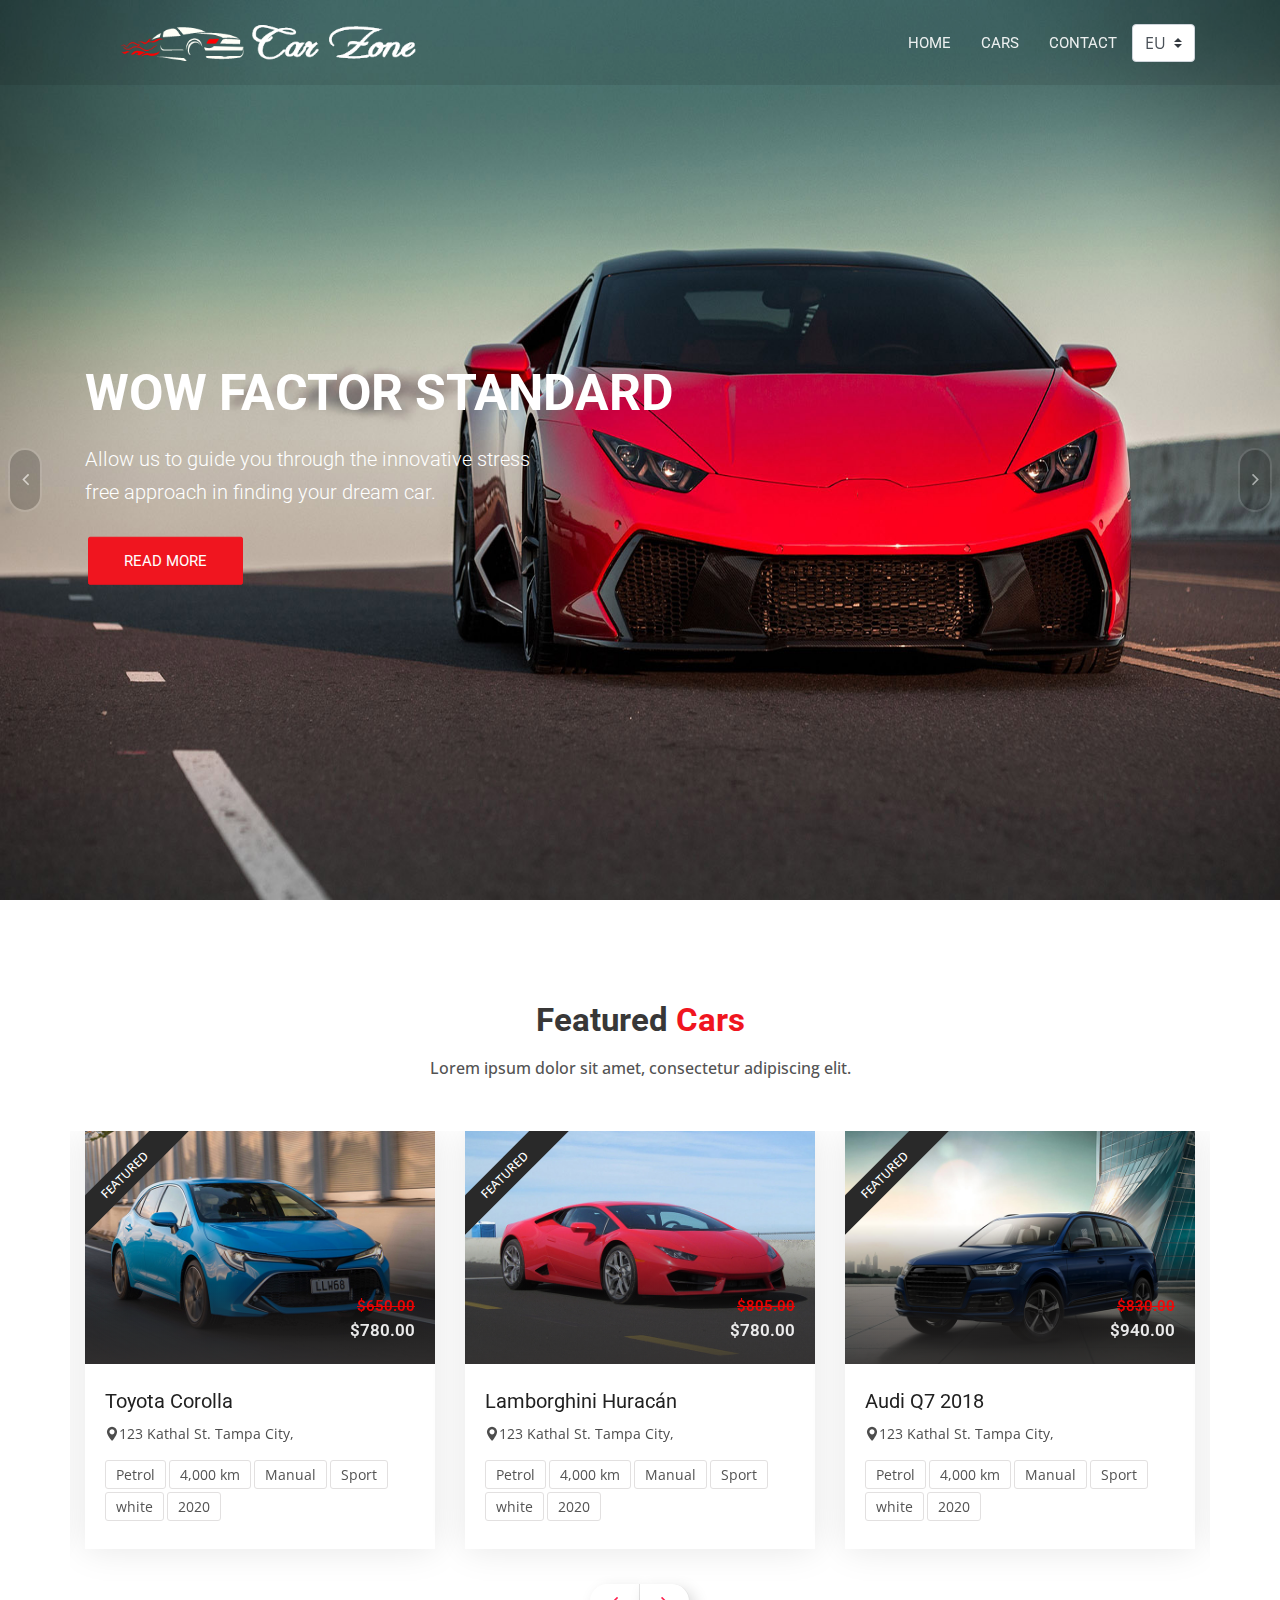
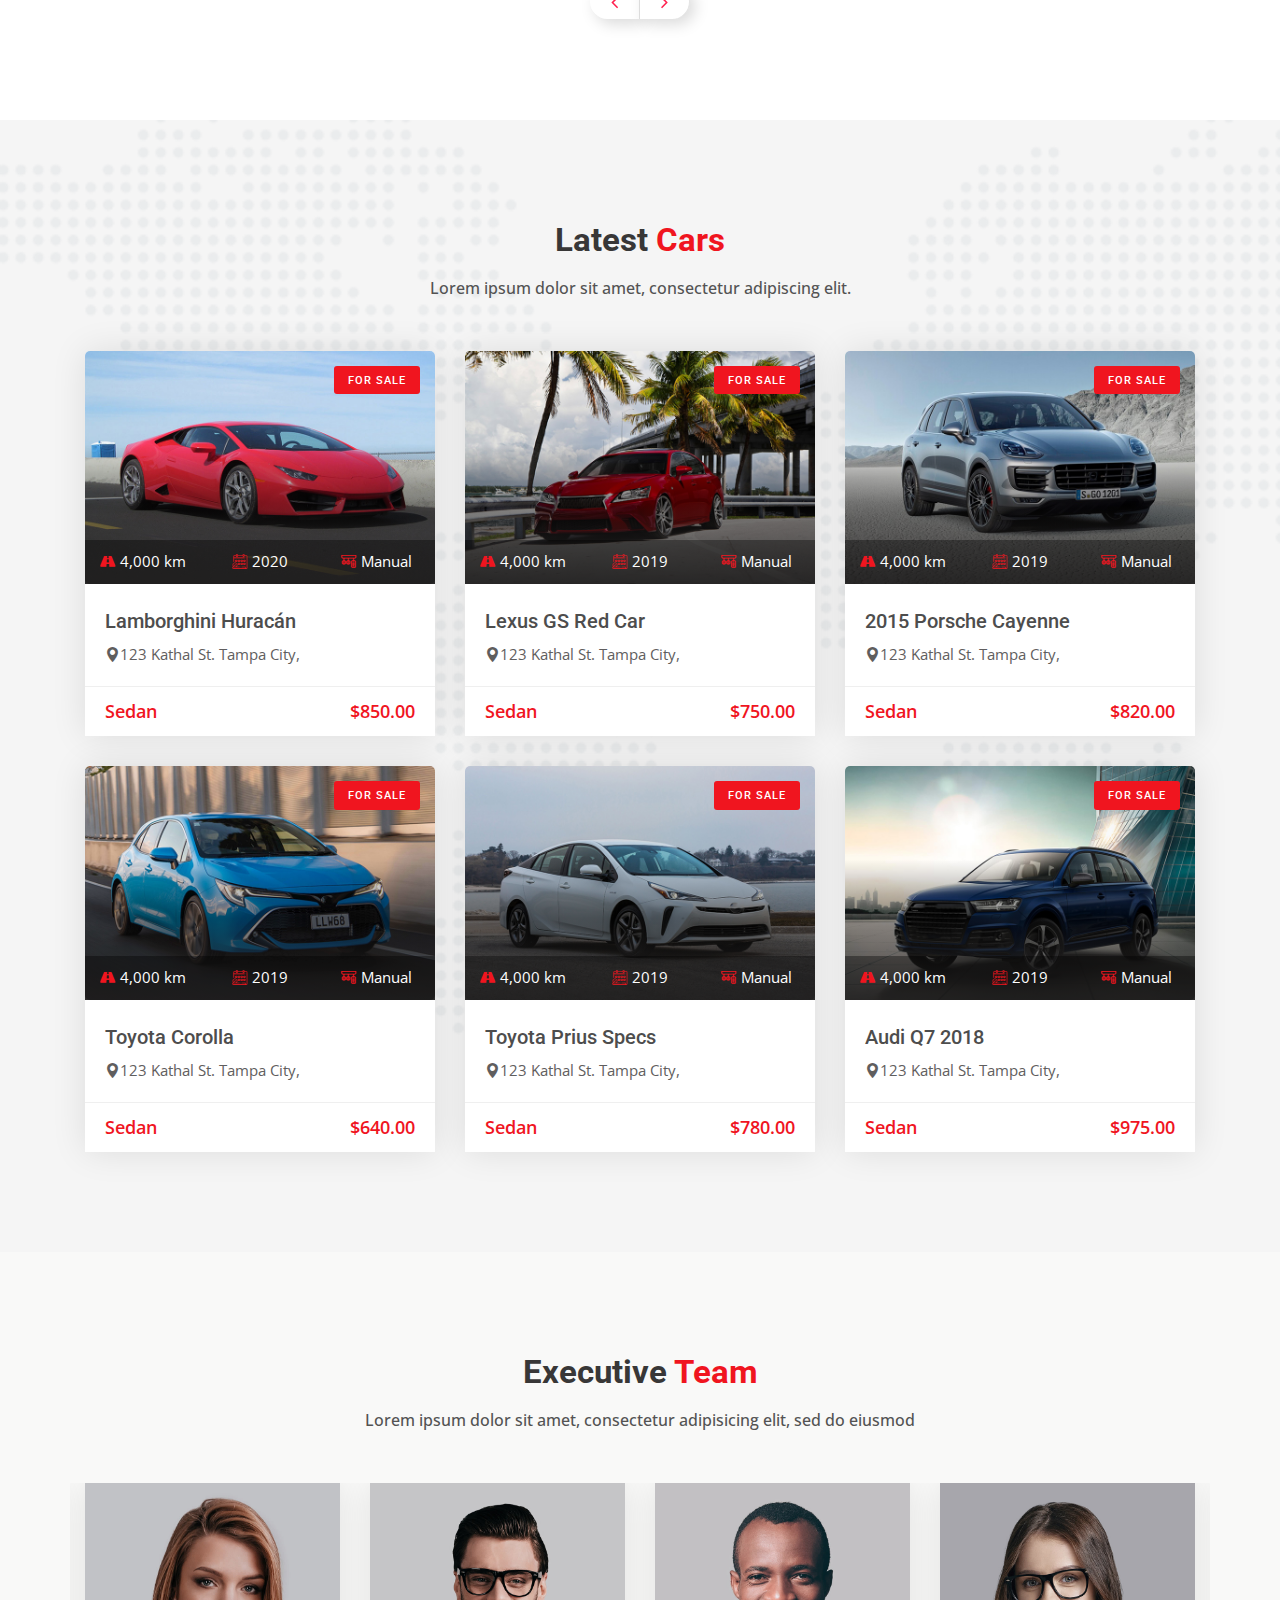
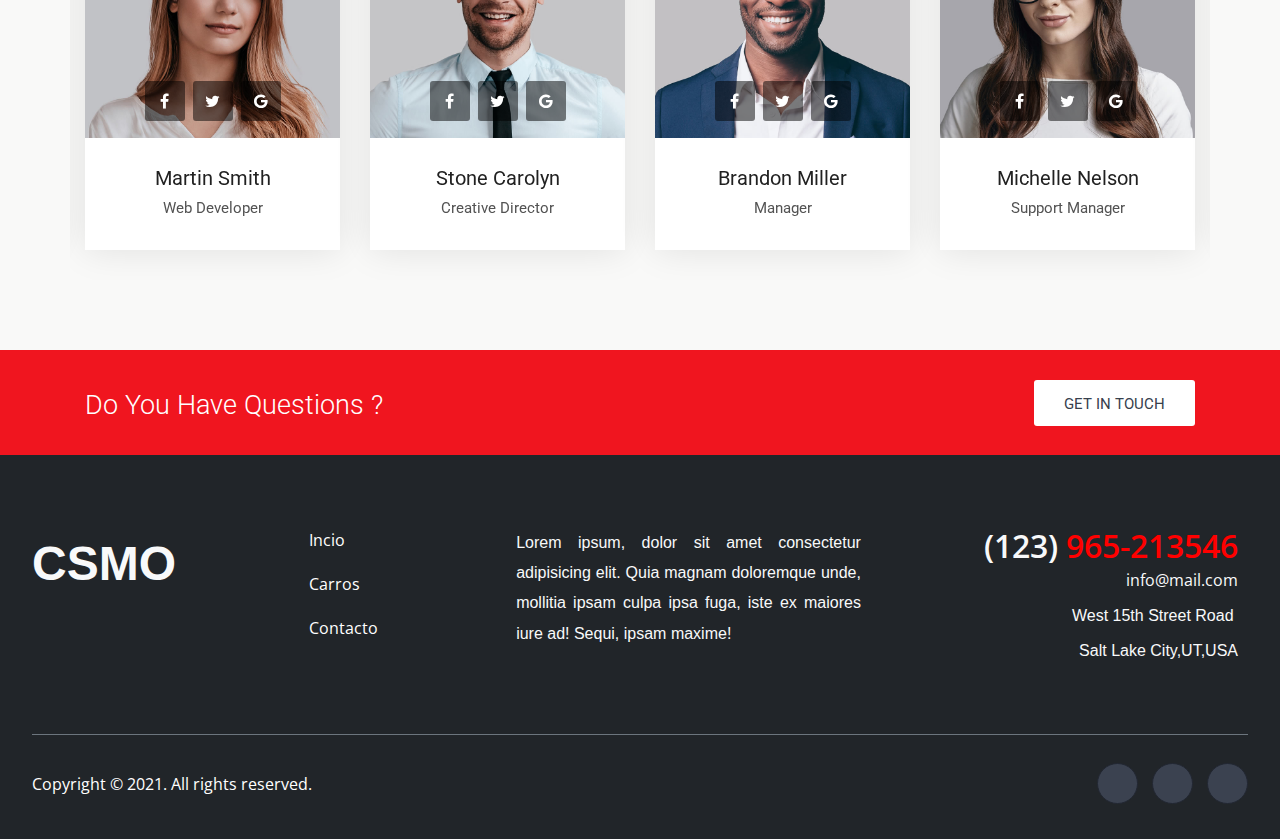
==== commit dae563a6: "Se realizo la parte de media query de footer y select language" ====
--- a/index.html
+++ b/index.html
@@ -63,28 +63,15 @@
                             Cars
                         </a>
                     </li>
-                    <li class="nav-item">
-                        <a class="nav-link" href="/carhouse/about.html">
-                            About
-                        </a>
-                    </li>
-                    <li class="nav-item">
-                        <a class="nav-link" href="services.html">
-                            Services
-                        </a>
-                    </li>
-                    
-                    
                     <li class="nav-item dropdown">
                         <a class="nav-link" href="contact.html">Contact</a>
                     </li>
-                    <li class="nav-item dropdown m-hide">
-                        <a href="#full-page-search" class="nav-link h-icon">
-                            <i class="fa fa-search"></i>
-                        </a>
-                    </li>
                 </ul>
             </div>
+            <select class="custom-select" style="width: 70px;">
+              <option selected>EU</option>
+              <option value="1">ES</option>
+            </select>
         </nav>
     </div>
 </header>
--- a/css/style.css
+++ b/css/style.css
@@ -401,6 +401,7 @@
         -webkit-animation: none !important;
         animation: none !important
     }
+    
 }
 
 #page_scroller {
@@ -8952,6 +8953,112 @@
         background-repeat: inherit;
     }
 }
+@media (max-width: 1023px) and (min-width: 900px) {
+  .footer-csmo .container-footer-main {
+    flex-direction: column;
+  }
+  .footer-csmo .container-footer-main .footer-item {
+    order: 4;
+    margin-left: 19px;
+  }
+  .footer-csmo .container-footer-main .footer-item .links li {
+    padding-top: 15px;
+    padding-left: 1px;
+  }
+  .footer-csmo .container-footer-main .footer-info {
+    width: 60%;
+    text-align: left;
+  }
+  .footer-csmo .container-footer-main .footer-contact {
+    position: absolute;
+    right: 15px;
+    padding-top: 85px;
+  }
+  .footer-csmo .container-footer-main .footer-contact .footer-contact-email {
+    padding: 15px 0;
+  }
+  .footer-csmo .container-footer-main .footer-contact .footer-contact-address {
+    line-height: 1.75;
+  }
+  .footer-csmo .container-footer-main .footer-contact .footer-contact-address a span {
+    white-space: pre-line;
+  }
+}
+
+@media (max-width: 899px) {
+  .footer-csmo {
+    padding: 10px 0;
+  }
+  .footer-csmo .container-footer-main {
+    padding: 0;
+    flex-direction: column;
+    align-items: center;
+  }
+  .footer-csmo .container-footer-main .footer-car {
+    padding: 20px;
+  }
+  .footer-csmo .container-footer-main .footer-item {
+    padding: 10px;
+    order: 3;
+    padding-top: 45px;
+    width: 100%;
+  }
+  .footer-csmo .container-footer-main .footer-item .links li {
+    list-style-type: none;
+    border-top: 0.5px #343A40 solid;
+    padding: 10px 15px;
+  }
+  .footer-csmo .container-footer-main .footer-item .links li:last-child {
+    border-bottom: 0.5px #343A40 solid;
+  }
+  .footer-csmo .container-footer-main .footer-item .links li a {
+    display: flex;
+    justify-content: space-between;
+    font-size: 20px;
+  }
+  .footer-csmo .container-footer-main .footer-item .links li a::after {
+    font-family: "Font Awesome 5 Free";
+    font-size: 16px;
+    font-weight: 700;
+    color: #F8F9FA;
+    content: "\f054";
+  }
+  .footer-csmo .container-footer-main .footer-info {
+    width: 70%;
+    text-align: center;
+  }
+  .footer-csmo .container-footer-main .footer-contact {
+    color: #F8F9FA;
+    padding: 10px;
+    text-align: center;
+  }
+  .footer-csmo .container-footer-main .footer-contact .footer-contact-phone {
+    padding: 10px 0;
+  }
+  .footer-csmo .container-footer-main .footer-contact .footer-contact-phone .footer-number {
+    color: red;
+    text-align: center;
+  }
+  .footer-csmo .container-footer-main .footer-contact .footer-contact-email {
+    text-align: center;
+    padding: 10px 0;
+  }
+  .footer-csmo .container-footer-main .footer-contact .footer-contact-address {
+    text-align: center;
+    line-height: 27px;
+  }
+  .footer-csmo .container-footer-main .footer-contact .footer-contact-address a span {
+    font-size: 16px;
+    white-space: pre-line;
+  }
+  .footer-csmo .container-footer-social {
+    flex-direction: column;
+  }
+  .footer-csmo .container-footer-social .footer-social-profiles {
+    padding: 20px 0;
+  }
+}
+/*# sourceMappingURL=style.css.map */
 
 @media (max-width: 768px) {
     .sub-banner {
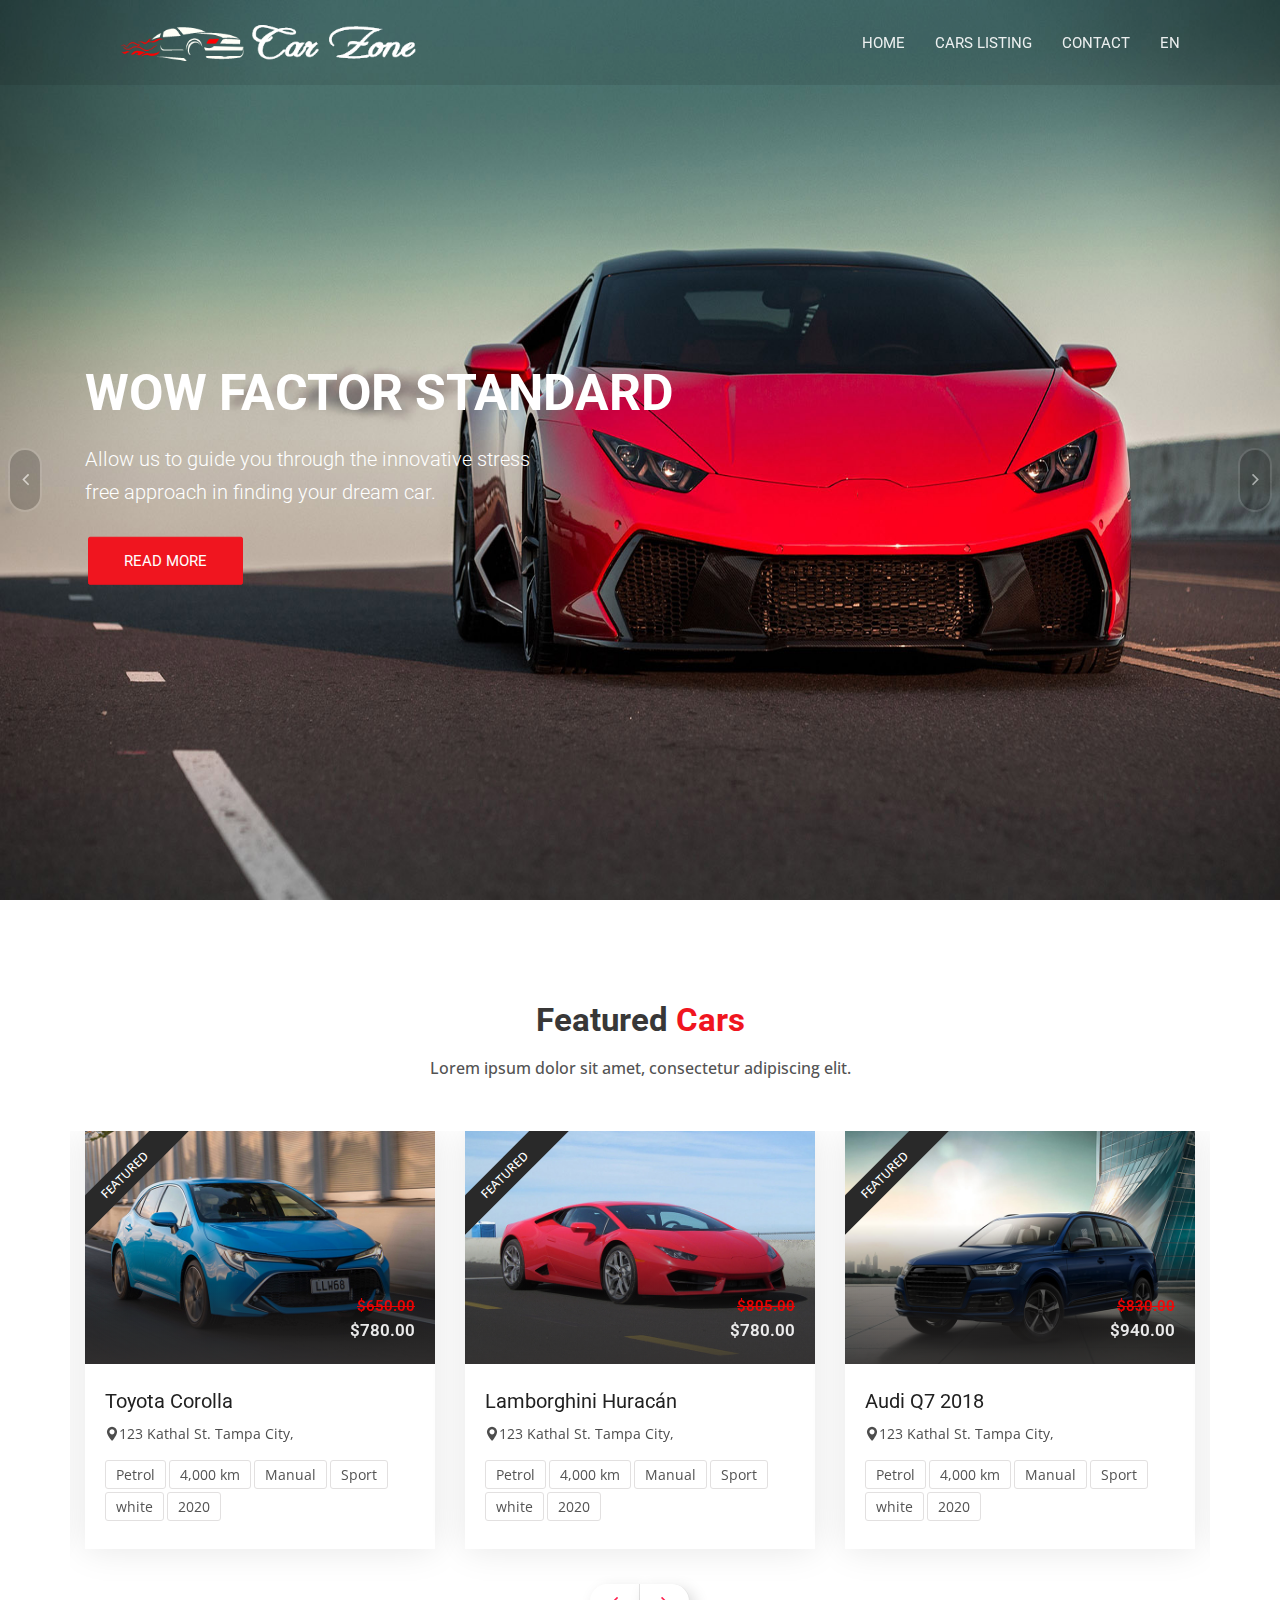
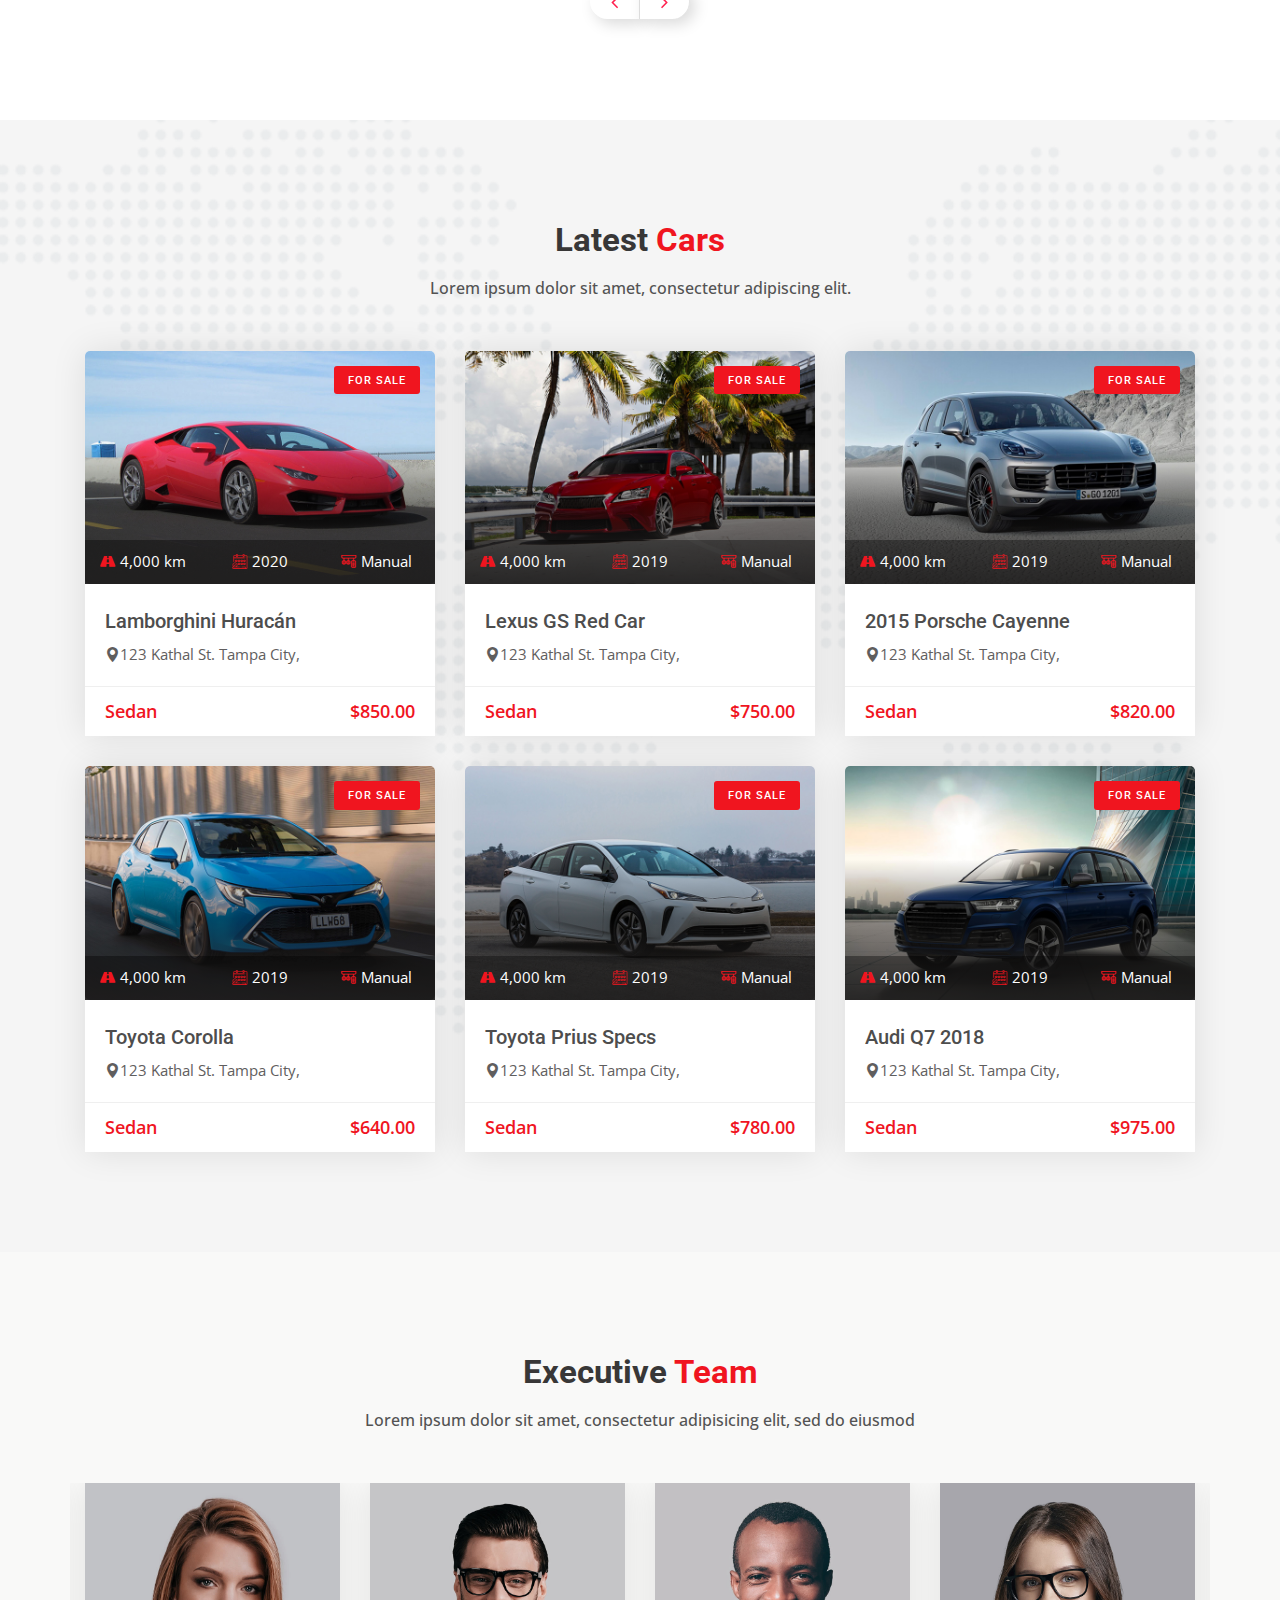
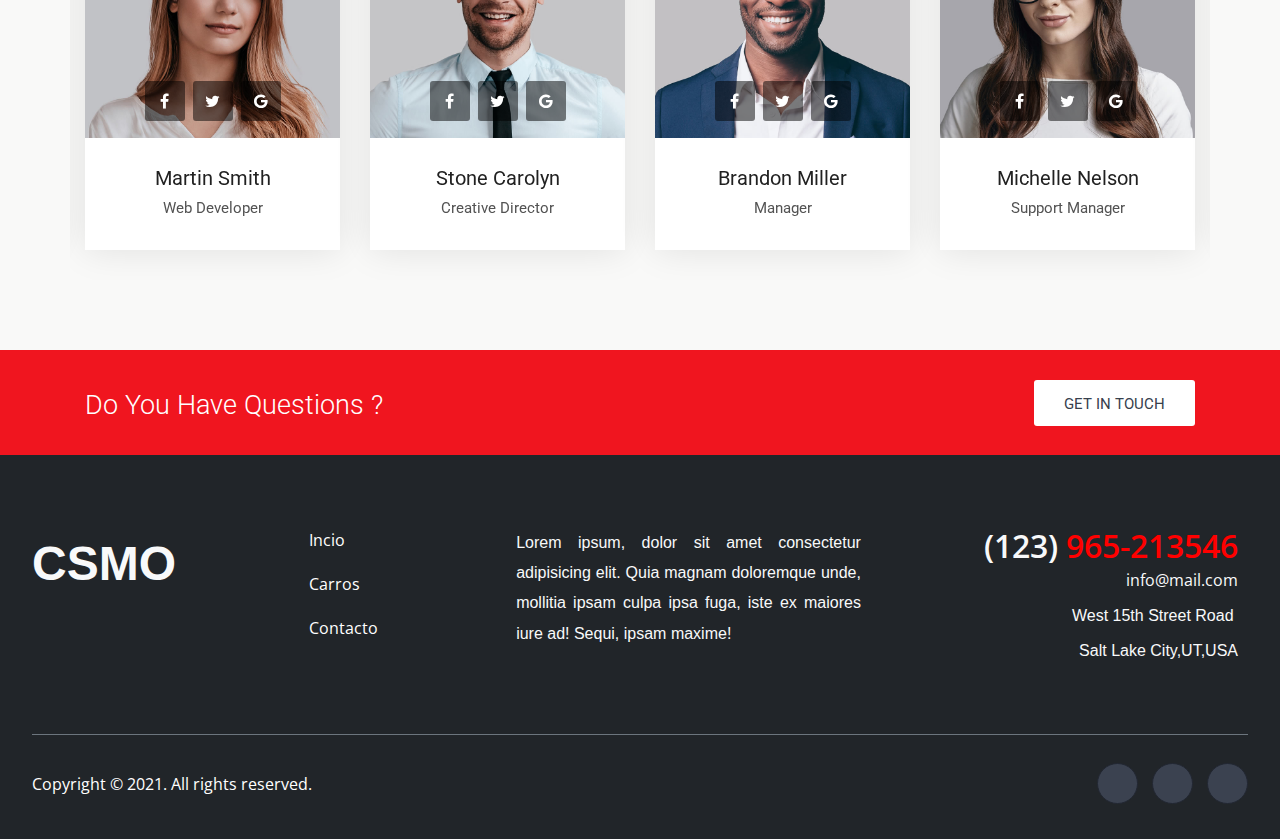
==== commit be90f539: "Se realizo responsive" ====
--- a/index.html
+++ b/index.html
@@ -54,24 +54,26 @@
             <div class="navbar-collapse collapse w-100" id="navbar">
                 <ul class="navbar-nav ml-auto">
                     <li class="nav-item">
-                        <a class="nav-link dropdown-toggle" href="#" id="navbarDropdownMenuLink" data-toggle="dropdown" aria-haspopup="true" aria-expanded="false">
+                        <a class="nav-link" href="#" id="navbarDropdownMenuLink" data-toggle="dropdown" aria-haspopup="true" aria-expanded="false">
                             Home
                         </a>
                     </li>
                     <li class="nav-item">
                         <a class="nav-link" href="cars.html">
-                            Cars
+                            Cars Listing
                         </a>
                     </li>
                     <li class="nav-item dropdown">
                         <a class="nav-link" href="contact.html">Contact</a>
                     </li>
+                    <li class="nav-item">
+                      <a class="nav-link" href=""> EN </a>
+                    </li>
+                    <!-- <li class="nav-item">
+                      <a class="nav-link" href=""> <p class="lang">ES</p> </a>
+                    </li> -->
                 </ul>
             </div>
-            <select class="custom-select" style="width: 70px;">
-              <option selected>EU</option>
-              <option value="1">ES</option>
-            </select>
         </nav>
     </div>
 </header>
--- a/css/style.css
+++ b/css/style.css
@@ -762,7 +762,16 @@
 .main-header .navbar-expand-lg .navbar-nav .nav-link {
     color: #636060;
 }
-
+/*Language-start*/
+.lang{
+
+  border: 1px red solid;
+  border-radius:50% ;
+padding: 5px;
+  color: #fff;
+  opacity: 0.9;
+}
+/*Language-end*/
 .main-header .navbar-expand-lg .navbar-nav .nav-link {
     padding: 32.5px 15px;
     line-height: 20px;
@@ -8292,7 +8301,7 @@
     }
 
     .banner .w-100 {
-        width: auto!important;
+        /*width: auto!important;*/
     }
 
     .testimonial-3 .testimonial-info{
@@ -8953,7 +8962,9 @@
         background-repeat: inherit;
     }
 }
+/*Confg. responsive - start*/
 @media (max-width: 1023px) and (min-width: 900px) {
+
   .footer-csmo .container-footer-main {
     flex-direction: column;
   }
@@ -8986,6 +8997,10 @@
 }
 
 @media (max-width: 899px) {
+  .container{
+    max-width: 890px;
+  }
+
   .footer-csmo {
     padding: 10px 0;
   }
@@ -9058,6 +9073,7 @@
     padding: 20px 0;
   }
 }
+/*Confg. responsive - start*/
 /*# sourceMappingURL=style.css.map */
 
 @media (max-width: 768px) {
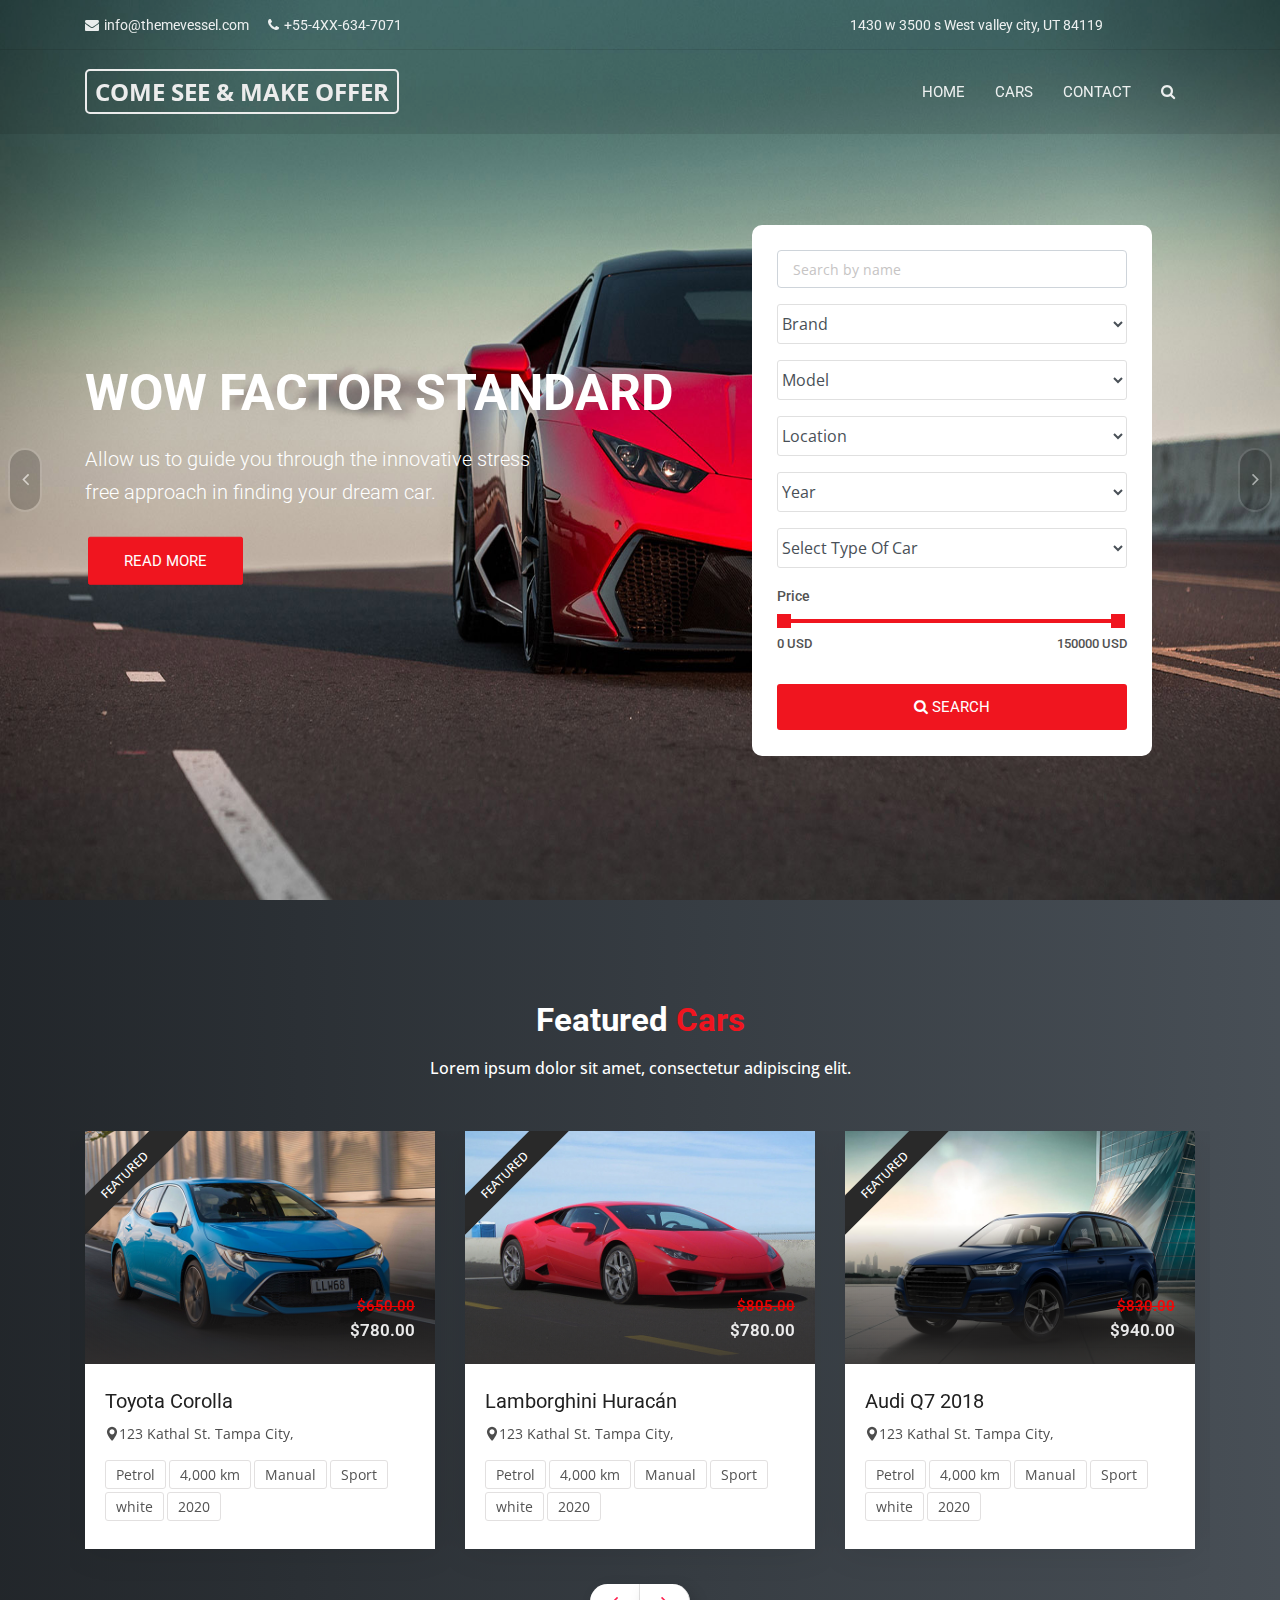
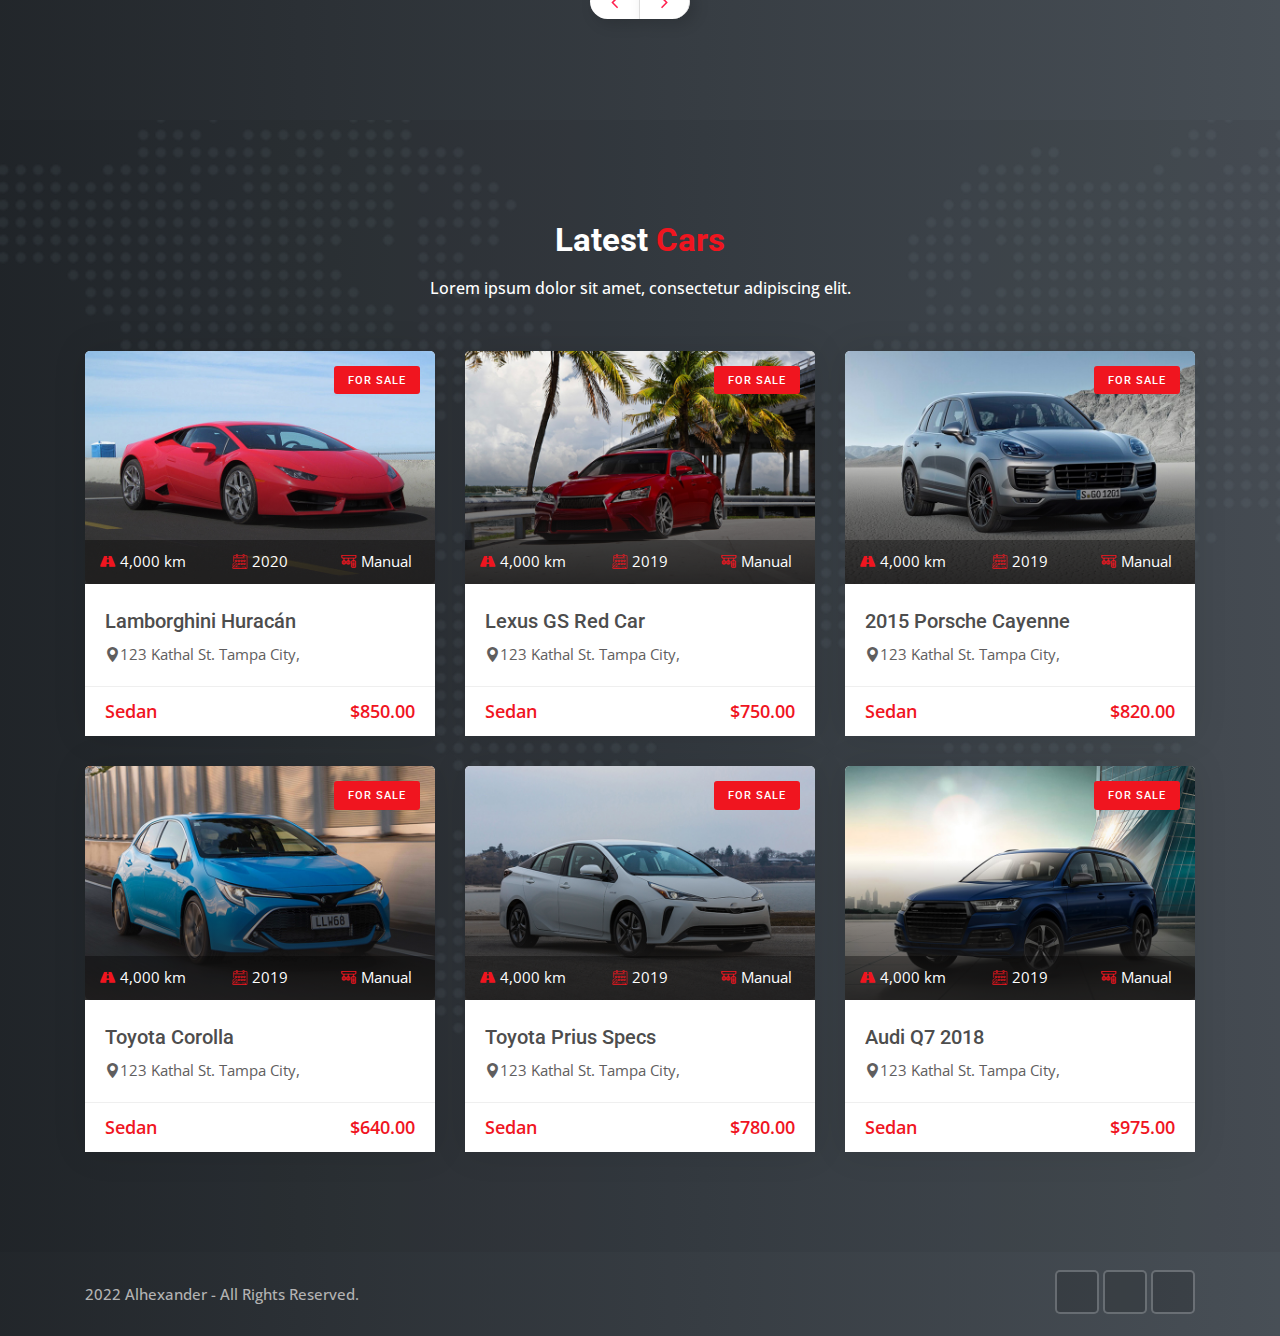
==== commit 21589ffb: "cambio el color de background y navbar" ====
--- a/index.html
+++ b/index.html
@@ -13,8 +13,10 @@
 
     <link rel="stylesheet" type="text/css" href="css/bootstrap-select.min.css">
     <link rel="stylesheet" type="text/css" href="css/magnific-popup.css">
-    <link rel="stylesheet" href="https://use.fontawesome.com/releases/v5.8.1/css/all.css" integrity="sha384-50oBUHEmvpQ+1lW4y57PTFmhCaXp0ML5d60M1M7uH2+nqUivzIebhndOJK28anvf" crossorigin="anonymous"/>
     <link rel="stylesheet" type="text/css" href="fonts/font-awesome/css/font-awesome.min.css">
+		<link rel="stylesheet" href="https://cdnjs.cloudflare.com/ajax/libs/font-awesome/6.1.1/css/all.min.css"
+			integrity="sha512-KfkfwYDsLkIlwQp6LFnl8zNdLGxu9YAA1QvwINks4PhcElQSvqcyVLLD9aMhXd13uQjoXtEKNosOWaZqXgel0g=="
+			crossorigin="anonymous" referrerpolicy="no-referrer" />
     <link rel="stylesheet" type="text/css" href="fonts/flaticon/font/flaticon.css">
     <link rel="stylesheet" type="text/css" href="fonts/linearicons/style.css">
     <link rel="stylesheet" type="text/css"  href="css/jquery.mCustomScrollbar.css">
@@ -41,12 +43,47 @@
 </head>
 <body>
 <div class="page_loader"></div>
+
+<!-- Top header start -->
+<header class="top-header th-2 top-header-bg">
+    <div class="container">
+        <div class="row">
+            <div class="col-lg-8 col-md-8 col-sm-7">
+                <div class="list-inline">
+                    <!-- <a href="tel:info@themevessel.com"><i class="fa fa-clock-o"></i>Mon - Sun: 8:00am - 6:00pm</a> -->
+										<a href="tel:info@themevessel.com"><i class="fa fa-envelope"></i>info@themevessel.com</a>
+										<a href="tel:+55-4XX-634-7071"><i class="fa fa-phone"></i>+55-4XX-634-7071</a>
+                </div>
+            </div>
+            <div class="col-lg-4 col-md-4 col-sm-5">
+								<div class="list-inline">
+									<a href=""><i class="fa-solid fa-location-dot"></i>1430 w 3500 s West valley city, UT 84119</a></a> 
+								</div>
+            </div> 
+            <!-- <div class="col-lg-4 col-md-4 col-sm-5">
+            div ==> de ingreso y registro.
+                <ul class="top-social-media pull-right">
+                    <li>
+                        <a href="login.html" class="sign-in"><i class="fa fa-sign-in"></i> Login</a>
+                    </li>
+                    <li>
+                        <a href="signup.html" class="sign-in"><i class="fa fa-user"></i> Register</a>
+                    </li>
+                </ul>
+            </div> -->
+        </div>
+    </div>
+</header>
+<!-- Top header end -->
+
 <!-- Main header start -->
 <header class="main-header sticky-header header-with-top">
     <div class="container">
         <nav class="navbar navbar-expand-lg navbar-light">
             <a class="navbar-brand company-logo" href="index.html">
-                <img src="img/logos/black-logo.png" alt="logo">
+                <!-- <img src="img/logos/black-logo.png" alt="logo"> -->
+							<span class="logo-text">Come See & Make Offer</span>
+							<span class="logo__text-responsive">CSMO</span>
             </a>
             <button class="navbar-toggler" type="button" data-toggle="collapse" data-target="#navbar" aria-controls="navbar" aria-expanded="false" aria-label="Toggle navigation">
                 <span class="fa fa-bars"></span>
@@ -60,18 +97,29 @@
                     </li>
                     <li class="nav-item">
                         <a class="nav-link" href="cars.html">
-                            Cars Listing
+                            Cars
                         </a>
                     </li>
-                    <li class="nav-item dropdown">
+                    <!-- <li class="nav-item">
+                        <a class="nav-link" href="/carhouse/about.html">
+                            About
+                        </a>
+                    </li>
+                    <li class="nav-item">
+                        <a class="nav-link" href="services.html">
+                            Services
+                        </a>
+                    </li> -->
+                    
+                    
+                    <li class="nav-item">
                         <a class="nav-link" href="contact.html">Contact</a>
                     </li>
-                    <li class="nav-item">
-                      <a class="nav-link" href=""> EN </a>
+                    <li class="nav-item dropdown m-hide">
+                        <a href="#full-page-search" class="nav-link h-icon">
+                            <i class="fa fa-search"></i>
+                        </a>
                     </li>
-                    <!-- <li class="nav-item">
-                      <a class="nav-link" href=""> <p class="lang">ES</p> </a>
-                    </li> -->
                 </ul>
             </div>
         </nav>
@@ -111,7 +159,69 @@
                 </div>
             </div>
         </div>
-
+        <!-- Search box 3 start -->
+        <div class="search-box-4 sb-8">
+            <form action="#" method="">
+                <div class="form-group">
+                    <input type="text" name="keyword" placeholder="Search by name" class="form-control">
+                </div>
+                <div class="form-group">
+                    <select class="form-control search-fields" name="select-brand">
+                        <option selected="true" disabled="disabled">Brand</option>
+                        <option>Audi</option>
+                        <option>BMW</option>
+                        <option>Honda</option>
+                        <option>Nissan</option>
+                    </select>
+                </div>
+                <div class="form-group">
+                    <select class="form-control search-fields" name="select-make">
+                        <option selected="true" disabled="disabled">Model</option>
+                        <option>BMW</option>
+                        <option>Honda</option>
+                        <option>Lamborghini Huracán</option>
+                        <option>Sports Car</option>
+                    </select>
+                </div>
+                <div class="form-group">
+                    <select class="form-control search-fields" name="select-location">
+                        <option selected="true" disabled="disabled">Location</option>
+                        <option>United States</option>
+                        <option>United Kingdom</option>
+                    </select>
+                </div>
+                <div class="form-group">
+                    <select class="form-control search-fields" name="select-year">
+                        <option selected="true" disabled="disabled">Year</option>
+                        <option>2016</option>
+                        <option>2017</option>
+                        <option>2018</option>
+                        <option>2019</option>
+                    </select>
+                </div>
+                <div class="form-group">
+                    <select class="form-control search-fields" name="select-type">
+                        <option selected="true" disabled="disabled">Select Type Of Car</option>
+                        <option>Sedan</option>
+                        <option>Sports</option>
+                        <option>Hatchback</option>
+                        <option>Pickup Truck</option>
+                        <option>SUV</option>
+                    </select>
+                </div>
+                <div class="range-slider clearfix">
+                                <label>Price</label>
+                                <div data-min="0" data-max="150000"  data-min-name="min_price" data-max-name="max_price" data-unit="USD" class="range-slider-ui ui-slider" aria-disabled="false"></div>
+                                <div class="clearfix"></div>
+                            </div>
+                <div class="form-group">
+                    <button class="btn btn-block button-theme btn-md">
+                        <i class="fa fa-search"></i> Search
+                    </button>
+                </div>
+            </form>
+        </div>
+        <!-- Search box 3 end -->
         <a class="carousel-control-prev none-580" href="#carouselExampleIndicators" role="button" data-slide="prev">
             <span class="slider-mover-left" aria-hidden="true">
                 <i class="fa fa-angle-left"></i>
@@ -900,199 +1010,27 @@
 </div>
 <!-- Rent car end -->
 
-
-<!-- Our team start -->
-<div class="our-team content-area bg-grea-3">
-    <div class="container">
-        <!-- Main title -->
-        <div class="main-title">
-            <h1>Executive <span>Team</span></h1>
-            <p>Lorem ipsum dolor sit amet, consectetur adipisicing elit, sed do eiusmod</p>
-        </div>
-        <!-- Slick slider area start -->
-        <div class="slick-slider-area clearfix">
-            <div class="row slick-carousel" data-slick='{"slidesToShow": 4, "responsive":[{"breakpoint": 1024,"settings":{"slidesToShow": 2}}, {"breakpoint": 768,"settings":{"slidesToShow": 1}}]}'>
-                <div class="slick-slide-item">
-                    <div class="team-1">
-                        <div class="photo">
-                            <a href="#">
-                                <img src="img/avatar/avatar-12.jpg" alt="team-1" class="img-fluid">
-                            </a>
-                            <div class="social-list clearfix">
-                                <a href="#" class="facebook-bg"><i class="fa fa-facebook"></i></a>
-                                <a href="#" class="twitter-bg"><i class="fa fa-twitter"></i></a>
-                                <a href="#" class="google-bg"><i class="fa fa-google"></i></a>
-                            </div>
-                        </div>
-                        <div class="details">
-                            <h4><a href="team-detail.html">Brandon Miller</a></h4>
-                            <h5>Manager</h5>
-                        </div>
-                    </div>
-                </div>
-                <div class="slick-slide-item">
-                    <div class="team-1">
-                        <div class="photo">
-                            <a href="#">
-                                <img src="img/avatar/avatar-9.jpg" alt="team-1" class="img-fluid">
-                            </a>
-                            <div class="social-list clearfix">
-                                <a href="#" class="facebook-bg"><i class="fa fa-facebook"></i></a>
-                                <a href="#" class="twitter-bg"><i class="fa fa-twitter"></i></a>
-                                <a href="#" class="google-bg"><i class="fa fa-google"></i></a>
-                            </div>
-                        </div>
-                        <div class="details">
-                            <h4><a href="team-detail.html">Michelle Nelson</a></h4>
-                            <h5>Support Manager</h5>
-                        </div>
-                    </div>
-                </div>
-                <div class="slick-slide-item">
-                    <div class="team-1">
-                        <div class="photo">
-                            <a href="#">
-                                <img src="img/avatar/avatar-11.jpg" alt="team-1" class="img-fluid">
-                            </a>
-                            <div class="social-list clearfix">
-                                <a href="#" class="facebook-bg"><i class="fa fa-facebook"></i></a>
-                                <a href="#" class="twitter-bg"><i class="fa fa-twitter"></i></a>
-                                <a href="#" class="google-bg"><i class="fa fa-google"></i></a>
-                            </div>
-                        </div>
-                        <div class="details">
-                            <h4><a href="team-detail.html">Stone Carolyn</a></h4>
-                            <h5>Creative Director</h5>
-                        </div>
-                    </div>
-                </div>
-                <div class="slick-slide-item">
-                    <div class="team-1">
-                        <div class="photo">
-                            <a href="#">
-                                <img src="img/avatar/avatar-10.jpg" alt="team-1" class="img-fluid">
-                            </a>
-                            <div class="social-list clearfix">
-                                <a href="#" class="facebook-bg"><i class="fa fa-facebook"></i></a>
-                                <a href="#" class="twitter-bg"><i class="fa fa-twitter"></i></a>
-                                <a href="#" class="google-bg"><i class="fa fa-google"></i></a>
-                            </div>
-                        </div>
-                        <div class="details">
-                            <h4><a href="team-detail.html">Martin Smith</a></h4>
-                            <h5>Web Developer</h5>
-                        </div>
-                    </div>
-                </div>
-                <div class="slick-slide-item">
-                    <div class="team-1">
-                        <div class="photo">
-                            <a href="#">
-                                <img src="img/avatar/avatar-11.jpg" alt="team-1" class="img-fluid">
-                            </a>
-                            <div class="social-list clearfix">
-                                <a href="#" class="facebook-bg"><i class="fa fa-facebook"></i></a>
-                                <a href="#" class="twitter-bg"><i class="fa fa-twitter"></i></a>
-                                <a href="#" class="google-bg"><i class="fa fa-google"></i></a>
-                            </div>
-                        </div>
-                        <div class="details">
-                            <h4><a href="team-detail.html">Stone Carolyn</a></h4>
-                            <h5>Creative Director</h5>
-                        </div>
+<!-- Footer start -->
+<footer class="footer">
+    
+    <div class="sub-footer">
+        <div class="container">
+            <div class="row">
+                <div class="col-lg-8">
+                    <p class="copy">2022<a href="#"> Alhexander -</a> All Rights Reserved.</p>
+                </div>
+                <div class="col-lg-4">
+                    <div class="social-list-2">
+                        <ul>
+                            <li><a href="#" class="facebook-bg"><i class="fa-brands fa-facebook-f"></i></a></li>
+                            <li><a href="#" class="instagram-bg"><i class="fa-brands fa-instagram"></i></a></li>
+                            <li><a href="#" class="whatsapp-bg"><i class="fa-brands fa-whatsapp"></i></a></li>
+                        </ul>
                     </div>
                 </div>
             </div>
         </div>
     </div>
-</div>
-<!-- Our team end -->
-
-<!-- Intro section start -->
-<div class="intro-section">
-    <div class="container">
-        <div class="row">
-            <div class="col-lg-9 col-md-8 col-sm-12">
-                <div class="intro-text">
-                    <h3>Do You Have Questions ?</h3>
-                </div>
-            </div>
-            <div class="col-lg-3 col-md-4 col-sm-12">
-                <a href="contact.html" class="btn btn-md">Get in Touch</a>
-            </div>
-        </div>
-    </div>
-</div>
-<!-- Intro section end -->
-
-<!-- Footer start -->
-<footer class= "footer-csmo">
-  <div class="container-footer-main">
-    <div class="footer-car">
-      <!-- <img src="img/logos/logo.png" alt="logo" class="f-logo"> -->
-      <a href="#" class="footer-logo">
-        <!-- <img src="img/logos/1.png" alt="" width="100" height="auto"/> -->
-        CSMO
-      </a>
-    </div>
-    <div class="footer-item">
-      <ul class="links">
-        <li class="footer-menu">
-          <a href="">Incio</a> 
-        </li>
-        <li class="footer-menu">
-          <a href="">Carros</a>
-        </li>
-        <li class="footer-menu">
-          <a href="">Contacto</a>
-        </li>
-      </ul>
-    </div>
-    <div class="footer-info">
-        Lorem ipsum, dolor sit amet consectetur adipisicing elit. Quia magnam doloremque unde, mollitia ipsam culpa ipsa fuga, iste ex maiores iure ad! Sequi, ipsam maxime!
-    </div>
-    <div class="footer-contact">
-      <div class="footer-contact-phone">
-        <a href="" class="footer-number"><span>(123)</span> 965-213546</a>
-      </div>
-      <div class="footer-contact-email">
-        <a href="" class="footer-mail">info@mail.com</a>
-      </div>
-      <div class="footer-contact-address">
-        <a href="">
-          <span>West 15th Street Road 
-            Salt Lake City,UT,USA</span>
-        </a>
-      </div>
-    </div>
-  </div>
-
-  <div class="container-footer-separator">
-    <span class="footer-separator"></span>
-  </div>
-
-  <div class="container-footer-social">
-      <div class="footer-copyrights">
-        Copyright © 2021. All rights reserved. 
-      </div>
-      <div class="footer-social-profiles">
-        <div class="footer-social-icon">
-          <a href="#" title="Facebook" target="_blank">
-            <i class="fab fa-facebook-f"></i>
-          </a>
-        </div>
-        <div class="footer-social-icon">
-          <a href="#" title="Twitter" target="_blank">
-            <i class="fab fa-twitter"></i>
-          </a>
-        </div>
-        <div class="footer-social-icon">
-          <a href="#" title="Instagram" target="_blank">
-            <i class="fab fa-instagram"></i>
-          </a>
-        </div>
-    </div>
-  </div>
 </footer>
 <!-- Footer end -->
 
--- a/css/style.css
+++ b/css/style.css
@@ -1,6 +1,11 @@
 html, body {
     height: 100%;
     font-family: 'Open Sans', sans-serif;
+    background: hsla(210, 11%, 15%, 1);
+    background: linear-gradient(0deg, hsla(210, 11%, 15%, 1) 0%, hsla(210, 10%, 23%, 1) 49%, hsla(210, 9%, 31%, 1) 100%);
+    background: -moz-linear-gradient(0deg, hsla(210, 11%, 15%, 1) 0%, hsla(210, 10%, 23%, 1) 49%, hsla(210, 9%, 31%, 1) 100%);
+    background: -webkit-linear-gradient(0deg, hsla(210, 11%, 15%, 1) 0%, hsla(210, 10%, 23%, 1) 49%, hsla(210, 9%, 31%, 1) 100%);
+    filter: progid: DXImageTransform.Microsoft.gradient(startColorstr="#212529", endColorstr="#343A40", GradientType=1);
 }
 
 a {
@@ -17,20 +22,20 @@
     font-size: 15px;
     line-height: 26px;
     font-weight: 500;
-    color: #535353;
+    color: #fff;
 }
 
 strong {
-    color: #535353;
+    color: #fff;
 }
 
 span {
-    color: #535353;
+    color: #fff;
 }
 
 h1, h2, h3, h4, h5, h6, .h1, .h2, .h3, .h4, .h5, .h6 {
     font-family: 'Roboto', sans-serif;
-    color: #383737;
+    color: #fff;
     font-weight: 400;
 }
 
@@ -401,7 +406,6 @@
         -webkit-animation: none !important;
         animation: none !important
     }
-    
 }
 
 #page_scroller {
@@ -719,6 +723,20 @@
     float: left;
 }
 
+.main-header .company-logo .logo-text{
+    color:#ececec;
+    text-transform: uppercase;
+    font-weight: 700;
+    font-size: 24px;
+    border: 2px solid #ececec;
+    padding:4px 8px;
+    border-radius:5px;
+}
+
+.main-header .company-logo .logo__text-responsive {
+    display: none;
+}
+
 .main-header .company-logo-2 {
     padding: 15px 0;
     float: left;
@@ -762,16 +780,7 @@
 .main-header .navbar-expand-lg .navbar-nav .nav-link {
     color: #636060;
 }
-/*Language-start*/
-.lang{
-
-  border: 1px red solid;
-  border-radius:50% ;
-padding: 5px;
-  color: #fff;
-  opacity: 0.9;
-}
-/*Language-end*/
+
 .main-header .navbar-expand-lg .navbar-nav .nav-link {
     padding: 32.5px 15px;
     line-height: 20px;
@@ -3830,141 +3839,198 @@
 }
 
 /** Footer start **/
-.footer-csmo {
-  width: 100%;
-  overflow: hidden;
-  background: #212529;
-  padding: 35px 0;
-}
-
-.footer-csmo .container-footer-main {
-  display: flex;
-  width: 95%;
-  margin: auto;
-  justify-content: space-between;
-  padding: 28px 0;
-}
-
-.footer-csmo .container-footer-main .footer-car {
-  padding: 10px 0;
-}
-
-.footer-csmo .container-footer-main .footer-car .footer-logo {
-  color: #F8F9FA;
-  font-size: 3em;
-  font-family: "Ubuntu", sans-serif;
-  font-weight: 600;
-}
-
-.footer-csmo .container-footer-main .footer-item {
-  padding: 10px;
-}
-
-.footer-csmo .container-footer-main .footer-item .links {
-  color: red;
-}
-
-.footer-csmo .container-footer-main .footer-item .links li {
-  padding: 0 15px 20px 20px;
-}
-
-.footer-csmo .container-footer-main .footer-item .links li a {
-  color: white;
-}
-
-.footer-csmo .container-footer-main .footer-info {
-  color: #F8F9FA;
-  font-family: "Ubuntu", sans-serif;
-  width: 30%;
-  font-size: 1rem;
-  line-height: 1.9rem;
-  text-align: justify;
-  padding: 10px;
-}
-
-.footer-csmo .container-footer-main .footer-contact {
-  color: #F8F9FA;
-  line-height: 2.2rem;
-  padding: 10px;
-}
-
-.footer-csmo .container-footer-main .footer-contact .footer-contact-phone {
-  font-size: 2rem;
-  font-weight: 600;
-}
-
-.footer-csmo .container-footer-main .footer-contact .footer-contact-phone .footer-number {
-  color: red;
-  text-align: right;
-}
-
-.footer-csmo .container-footer-main .footer-contact .footer-contact-phone .footer-number span {
-  color: #F8F9FA;
-}
-
-.footer-csmo .container-footer-main .footer-contact .footer-contact-email {
-  text-align: right;
-}
-
-.footer-csmo .container-footer-main .footer-contact .footer-contact-email .footer-mail {
-  color: #F8F9FA;
-}
-
-.footer-csmo .container-footer-main .footer-contact .footer-contact-address {
-  text-align: right;
-}
-
-.footer-csmo .container-footer-main .footer-contact .footer-contact-address a span {
-  color: #F8F9FA;
-  font-size: 16px;
-  font-weight: 400;
-  font-family: "Ubuntu", sans-serif;
-  white-space: pre-wrap;
-}
-
-.footer-csmo .container-footer-separator {
-  width: 95%;
-  margin: auto;
-  padding: 28px 0;
-}
-
-.footer-csmo .container-footer-separator .footer-separator {
-  display: flex;
-  box-sizing: border-box;
-  border-top: #6C757D solid 1px;
-}
-
-.footer-csmo .container-footer-social {
-  display: flex;
-  width: 95%;
-  margin: auto;
-  justify-content: space-between;
-  align-items: center;
-}
-
-.footer-csmo .container-footer-social .footer-copyrights {
-  color: white;
-}
-
-.footer-csmo .container-footer-social .footer-social-profiles .footer-social-icon {
-  display: inline-block;
-  margin-left: 10px;
-  height: 41px;
-  width: 41px;
-  border: 1px solid #222732;
-  background: #3b4250;
-  border-radius: 50%;
-  text-align: center;
-  color: #fff;
-}
-
-.footer-csmo .container-footer-social .footer-social-profiles .footer-social-icon:hover {
-  background: #000000;
-}
-
-.footer-csmo .container-footer-social .footer-social-profiles .footer-social-icon a i {
-  color: #F8F9FA;
-  line-height: 41px;
+footer {
+    background: hsla(210, 11%, 15%, 1);
+    background: linear-gradient(0deg, hsla(210, 11%, 15%, 1) 0%, hsla(210, 10%, 23%, 1) 49%, hsla(210, 9%, 31%, 1) 100%);
+    background: -moz-linear-gradient(0deg, hsla(210, 11%, 15%, 1) 0%, hsla(210, 10%, 23%, 1) 49%, hsla(210, 9%, 31%, 1) 100%);
+    background: -webkit-linear-gradient(0deg, hsla(210, 11%, 15%, 1) 0%, hsla(210, 10%, 23%, 1) 49%, hsla(210, 9%, 31%, 1) 100%);
+    filter: progid: DXImageTransform.Microsoft.gradient(startColorstr="#212529", endColorstr="#343A40", GradientType=1);
+}
+
+.footer ul li a{
+    color: #b3b3b3;
+}
+
+.footer h4 {
+    font-size: 20px;
+    margin-bottom: 25px;
+    font-weight: 400;
+    color: #d6d6d6;
+}
+
+.footer .footer-item {
+    margin-bottom: 60px;
+}
+
+.footer .footer-inner .links li {
+    margin-bottom: 10px;
+    font-size: 15px;
+    font-weight: 500;
+    padding-left: 20px;
+    position: relative;
+    line-height: 20px;
+}
+
+.footer .footer-inner .links li a i {
+    left: 0;
+    position: absolute;
+    top: 0;
+    line-height: 22px;
+}
+
+.footer .footer-inner .links li:last-child{
+    margin-bottom: 0;
+}
+
+.footer .footer-inner .links li a:hover {
+    color: #a6a8ab;
+}
+
+.footer a{
+    color: #b3b3b3;
+}
+
+.footer .footer-inner p {
+    font-size: 15px;
+    color: #b3b3b3;
+}
+
+.footer .footer-inner p a{
+    color: #b3b3b3;
+}
+
+.footer .footer-inner .contact-info li {
+    margin-bottom: 15px;
+    font-size: 15px;
+    font-weight: 500;
+    color: #b3b3b3;
+    position: relative;
+    padding-left: 25px;
+}
+
+.footer .footer-inner .contact-info li i{
+    left: 0;
+    position: absolute;
+    line-height: 22px;
+}
+
+.footer .social-list-2{
+    float: right;
+}
+
+.footer .social-list-2 li {
+    display: inline-block;
+    font-size: 16px;
+    text-align: center;
+}
+
+.footer .social-list-2 li a {
+    margin: 0 2px;
+    color: #fff;
+    width: 40px;
+    height: 40px;
+    line-height: 40px;
+    display: inline-block;
+    border-radius: 3px;
+    background: rgba(0,0,0,0.15);
+    -webkit-box-shadow: 0px 0px 0px 2px rgba(255,255,255,0.2);
+    box-shadow: 0px 0px 0px 2px rgba(255,255,255,0.2);
+}
+
+.footer .social-list-2 li a:hover {
+    box-shadow: none;
+}
+
+.footer .facebook-bg:hover {
+    background: #4867aa!important;
+}
+
+.footer .twitter-bg:hover {
+    background: #56d7fe!important;
+}
+
+.footer .google-bg:hover {
+    background: #dc4e41!important;
+}
+
+.footer .linkedin-bg:hover {
+    background: #0177b5!important;
+}
+
+.footer .f-logo{
+    margin-bottom: 0px;
+    height: 50px;
+}
+
+.footer .footer-inner .subscribe-box{
+    text-align: left;
+}
+
+.sub-footer{
+    padding: 20px 0;
+    text-align: center;
+    margin-bottom: 0;
+    color: #fff;
+}
+
+.sub-footer p{
+    margin-bottom: 0;
+    color: #b3b3b3;
+    text-align: left;
+    line-height: 44px;
+}
+
+.footer .form-inline{
+    width: 100%;
+}
+
+.footer .footer-inner form .form-control {
+    width: 100%;
+    height: 44px;
+    padding: 10px 15px;
+    font-size: 15px;
+    outline: 0;
+    border: transparent;
+    border-radius: 3px;
+    margin-bottom: 10px!important;
+}
+
+.footer .form-inline .btn {
+    width: 100%;
+    padding: 10px 13px;
+    font-size: 15px;
+    font-weight: 400;
+    border-radius: 3px;
+}
+
+.footer .recent-posts .media h5 a{
+    color: #b3b3b3;
+    font-weight: 400;
+}
+
+.footer .recent-posts .media h5 a:hover{
+    color: #a6a8ab;
+}
+
+.footer .recent-posts .listing-post-meta {
+    font-size: 14px;
+    color: #b3b3b3;
+}
+
+.footer .recent-posts .listing-post-meta a {
+    color: #b3b3b3;
+}
+
+.footer .footer-inner .text{
+    margin-right: 30px;
+}
+
+.footer .s-border {
+    background: #525252;
+}
+
+.footer .m-border {
+    background: #525252;
 }
 
 /** Brand box start **/
@@ -8107,8 +8173,8 @@
         display: inline-block;
     }
 
-    .header-shrink .navbar-expand-lg .navbar-nav .nav-link {
-        color: #515151;
+    .header-shrink .navbar-expand-lg .navbar-nav .nav-link{
+        color: #fff;
     }
 
     .header-shrink .open-offcanvas {
@@ -8121,7 +8187,7 @@
 
     .sticky-header {
         position: fixed;
-        top: 0px;
+        top: 49px;
         z-index: 9999;
         width: 100%;
         background: rgba(12,12,12,0.1);
@@ -8137,7 +8203,11 @@
     }
 
     .header-shrink {
-        background: #fff;
+        background: hsla(210, 11%, 15%, 1);
+        background: linear-gradient(0deg, hsla(210, 11%, 15%, 1) 0%, hsla(210, 10%, 23%, 1) 49%, hsla(210, 9%, 31%, 1) 100%);
+        background: -moz-linear-gradient(0deg, hsla(210, 11%, 15%, 1) 0%, hsla(210, 10%, 23%, 1) 49%, hsla(210, 9%, 31%, 1) 100%);
+        background: -webkit-linear-gradient(0deg, hsla(210, 11%, 15%, 1) 0%, hsla(210, 10%, 23%, 1) 49%, hsla(210, 9%, 31%, 1) 100%);
+        filter: progid: DXImageTransform.Microsoft.gradient(startColorstr="#212529", endColorstr="#343A40", GradientType=1);
         -webkit-transition: 0.5s;
         -moz-transition: 0.5s;
         -ms-transition: 0.5s;
@@ -8301,8 +8371,22 @@
     }
 
     .banner .w-100 {
-        /*width: auto!important;*/
-    }
+        width: auto!important;
+    }
+
+
+    .main-header .company-logo .logo-text {
+        display: none;
+    }
+
+    .main-header .company-logo .logo__text-responsive {
+        display: inline-block;
+        color: #e0e0e0;
+        font-size:30px;
+        font-weight: 700;
+        letter-spacing:2px;
+    }
+
 
     .testimonial-3 .testimonial-info{
         max-width: 500px;
@@ -8962,119 +9046,6 @@
         background-repeat: inherit;
     }
 }
-/*Confg. responsive - start*/
-@media (max-width: 1023px) and (min-width: 900px) {
-
-  .footer-csmo .container-footer-main {
-    flex-direction: column;
-  }
-  .footer-csmo .container-footer-main .footer-item {
-    order: 4;
-    margin-left: 19px;
-  }
-  .footer-csmo .container-footer-main .footer-item .links li {
-    padding-top: 15px;
-    padding-left: 1px;
-  }
-  .footer-csmo .container-footer-main .footer-info {
-    width: 60%;
-    text-align: left;
-  }
-  .footer-csmo .container-footer-main .footer-contact {
-    position: absolute;
-    right: 15px;
-    padding-top: 85px;
-  }
-  .footer-csmo .container-footer-main .footer-contact .footer-contact-email {
-    padding: 15px 0;
-  }
-  .footer-csmo .container-footer-main .footer-contact .footer-contact-address {
-    line-height: 1.75;
-  }
-  .footer-csmo .container-footer-main .footer-contact .footer-contact-address a span {
-    white-space: pre-line;
-  }
-}
-
-@media (max-width: 899px) {
-  .container{
-    max-width: 890px;
-  }
-
-  .footer-csmo {
-    padding: 10px 0;
-  }
-  .footer-csmo .container-footer-main {
-    padding: 0;
-    flex-direction: column;
-    align-items: center;
-  }
-  .footer-csmo .container-footer-main .footer-car {
-    padding: 20px;
-  }
-  .footer-csmo .container-footer-main .footer-item {
-    padding: 10px;
-    order: 3;
-    padding-top: 45px;
-    width: 100%;
-  }
-  .footer-csmo .container-footer-main .footer-item .links li {
-    list-style-type: none;
-    border-top: 0.5px #343A40 solid;
-    padding: 10px 15px;
-  }
-  .footer-csmo .container-footer-main .footer-item .links li:last-child {
-    border-bottom: 0.5px #343A40 solid;
-  }
-  .footer-csmo .container-footer-main .footer-item .links li a {
-    display: flex;
-    justify-content: space-between;
-    font-size: 20px;
-  }
-  .footer-csmo .container-footer-main .footer-item .links li a::after {
-    font-family: "Font Awesome 5 Free";
-    font-size: 16px;
-    font-weight: 700;
-    color: #F8F9FA;
-    content: "\f054";
-  }
-  .footer-csmo .container-footer-main .footer-info {
-    width: 70%;
-    text-align: center;
-  }
-  .footer-csmo .container-footer-main .footer-contact {
-    color: #F8F9FA;
-    padding: 10px;
-    text-align: center;
-  }
-  .footer-csmo .container-footer-main .footer-contact .footer-contact-phone {
-    padding: 10px 0;
-  }
-  .footer-csmo .container-footer-main .footer-contact .footer-contact-phone .footer-number {
-    color: red;
-    text-align: center;
-  }
-  .footer-csmo .container-footer-main .footer-contact .footer-contact-email {
-    text-align: center;
-    padding: 10px 0;
-  }
-  .footer-csmo .container-footer-main .footer-contact .footer-contact-address {
-    text-align: center;
-    line-height: 27px;
-  }
-  .footer-csmo .container-footer-main .footer-contact .footer-contact-address a span {
-    font-size: 16px;
-    white-space: pre-line;
-  }
-  .footer-csmo .container-footer-social {
-    flex-direction: column;
-  }
-  .footer-csmo .container-footer-social .footer-social-profiles {
-    padding: 20px 0;
-  }
-}
-/*Confg. responsive - start*/
-/*# sourceMappingURL=style.css.map */
 
 @media (max-width: 768px) {
     .sub-banner {
@@ -9783,7 +9754,11 @@
 
 @media (min-width: 180px){
     .header-shrink {
-        background: #fff!important;
+        background: hsla(210, 11%, 15%, 1);
+        background: linear-gradient(0deg, hsla(210, 11%, 15%, 1) 0%, hsla(210, 10%, 23%, 1) 49%, hsla(210, 9%, 31%, 1) 100%);
+        background: -moz-linear-gradient(0deg, hsla(210, 11%, 15%, 1) 0%, hsla(210, 10%, 23%, 1) 49%, hsla(210, 9%, 31%, 1) 100%);
+        background: -webkit-linear-gradient(0deg, hsla(210, 11%, 15%, 1) 0%, hsla(210, 10%, 23%, 1) 49%, hsla(210, 9%, 31%, 1) 100%);
+        filter: progid: DXImageTransform.Microsoft.gradient(startColorstr="#212529", endColorstr="#343A40", GradientType=1);
         -webkit-transition: 0.5s;
         -moz-transition: 0.5s;
         -ms-transition: 0.5s;
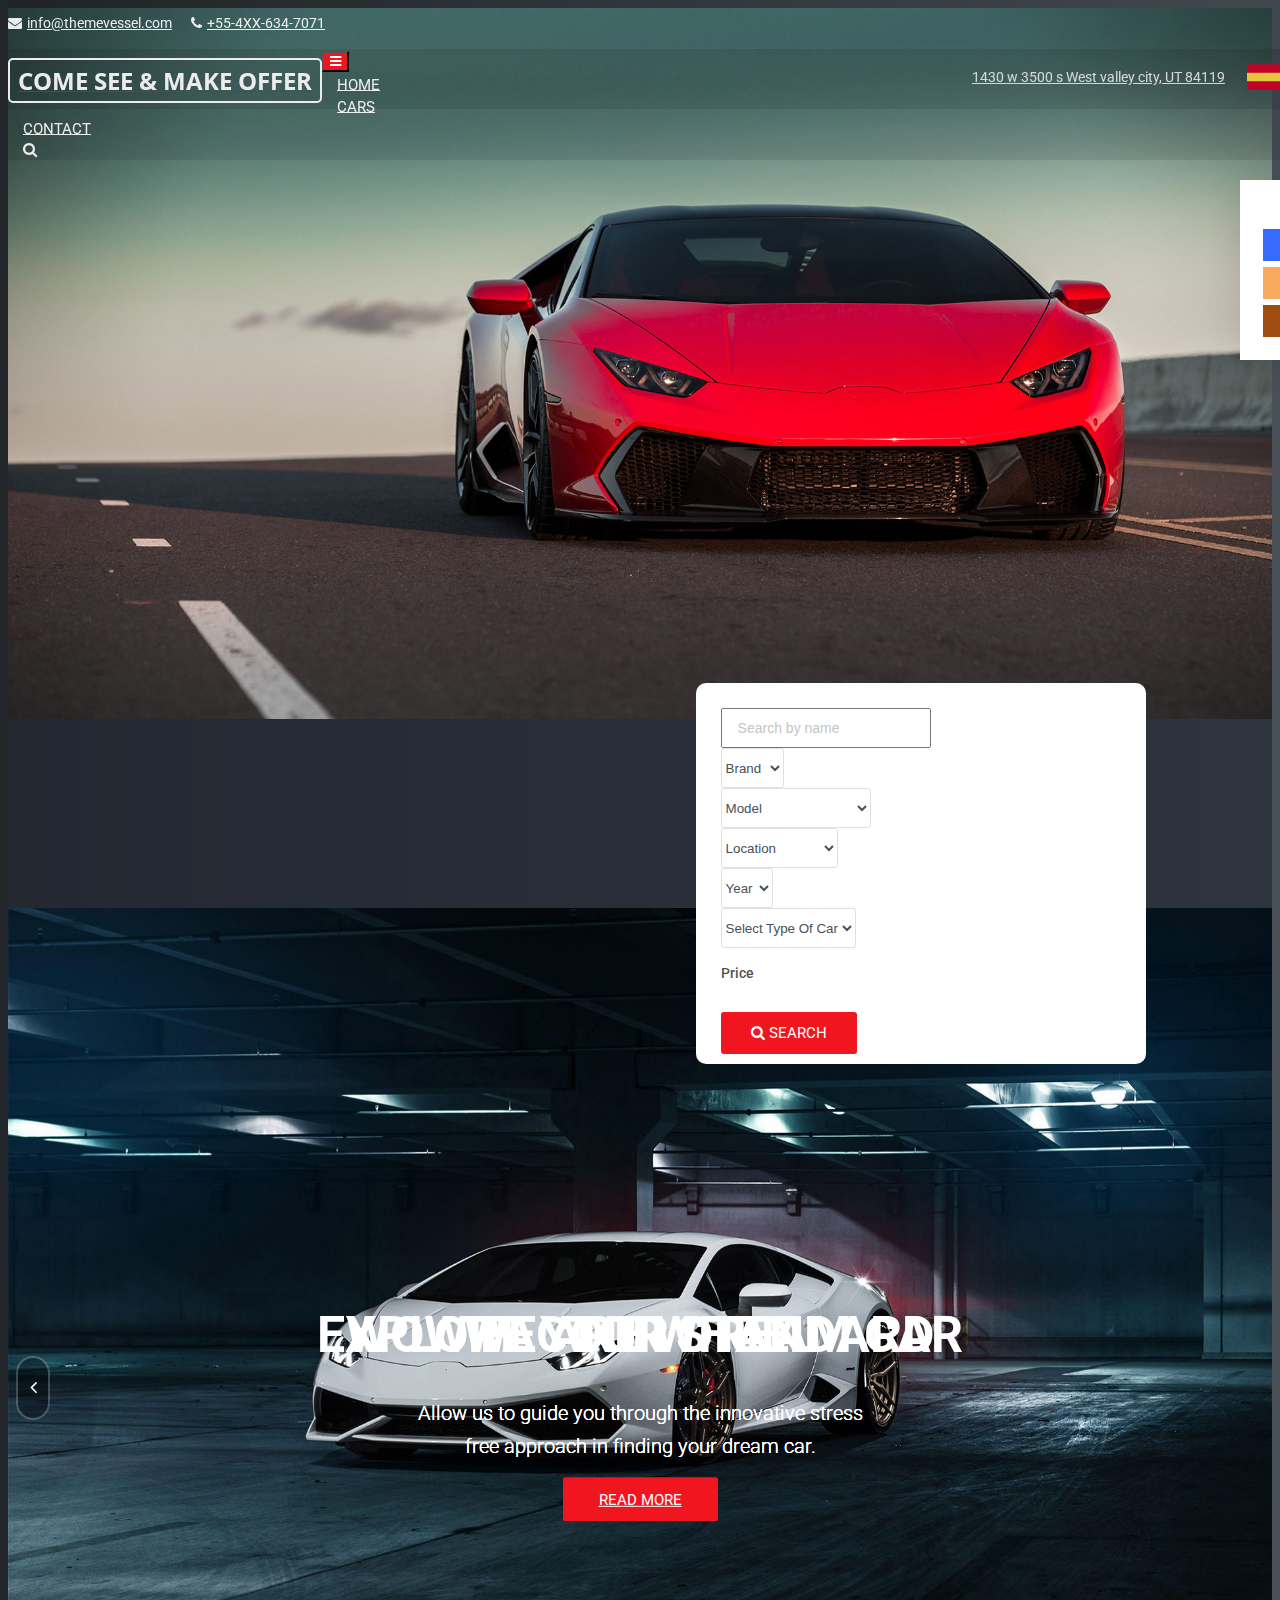
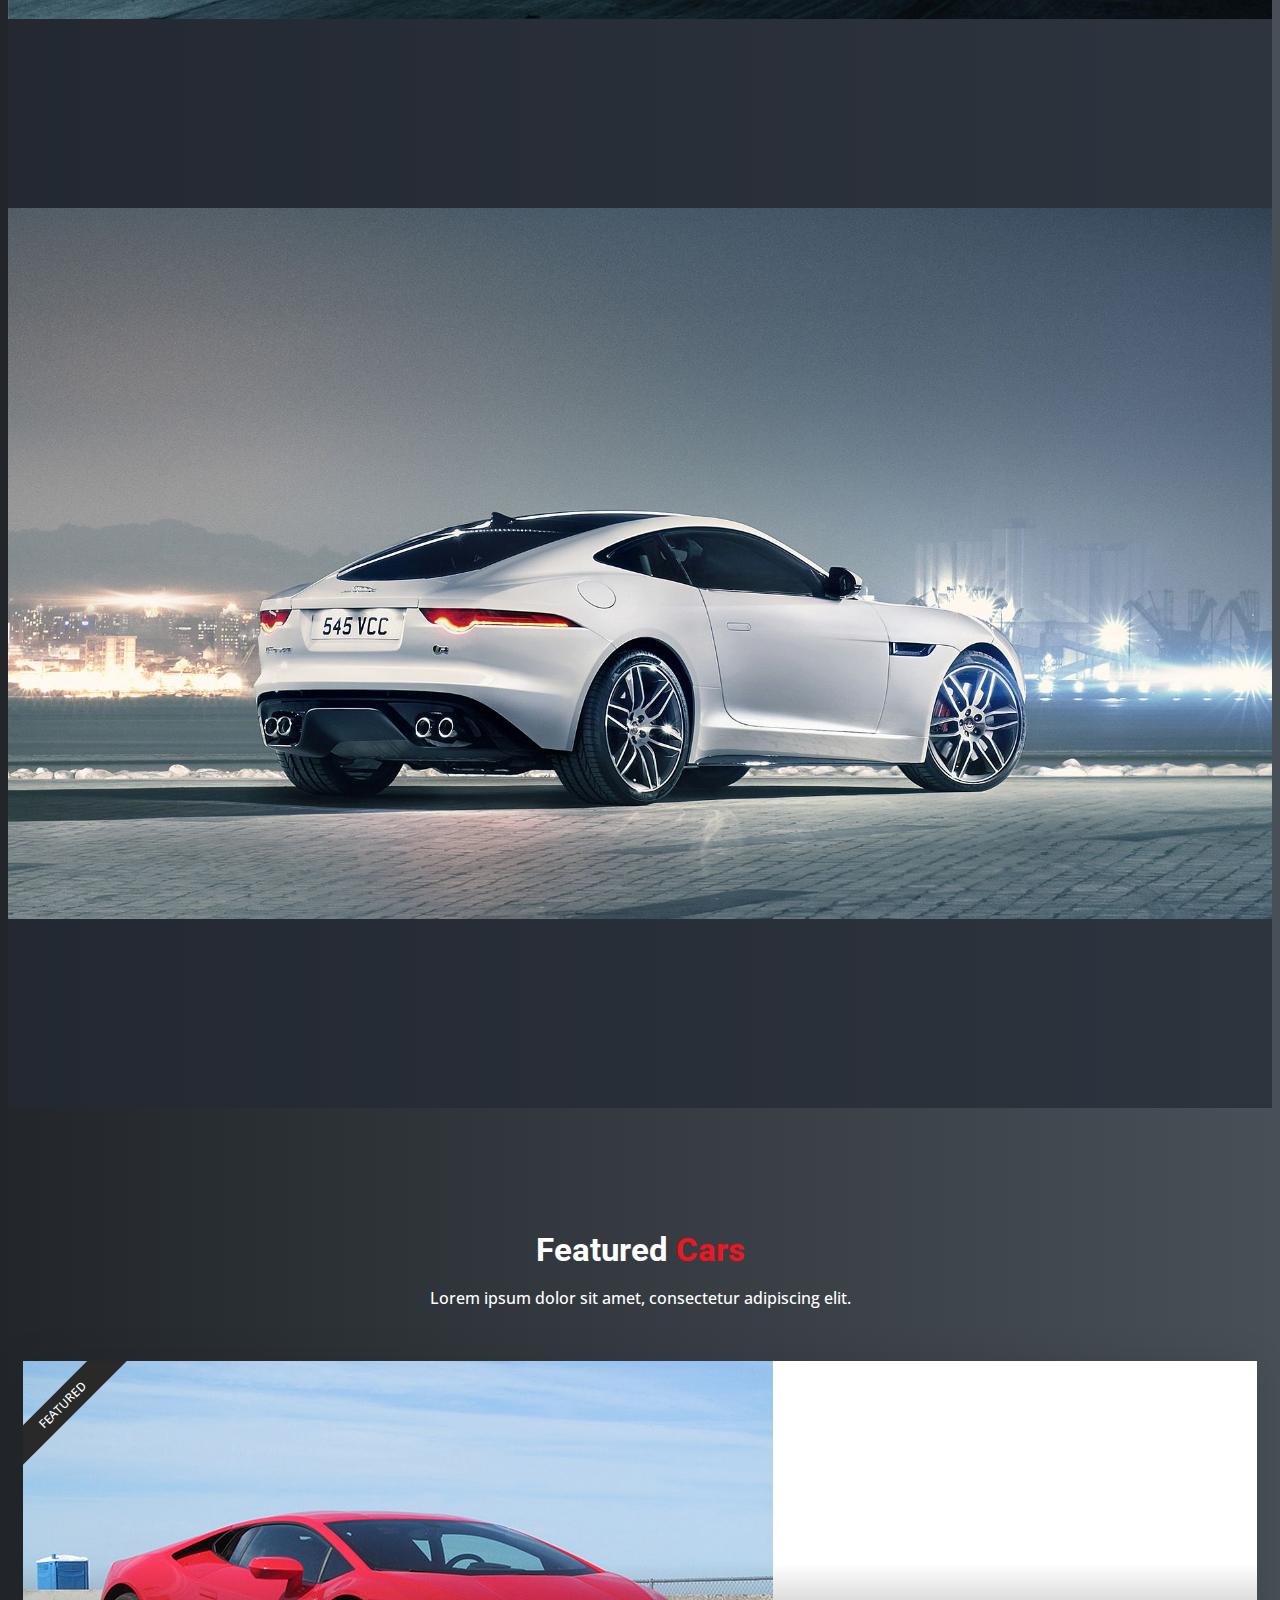
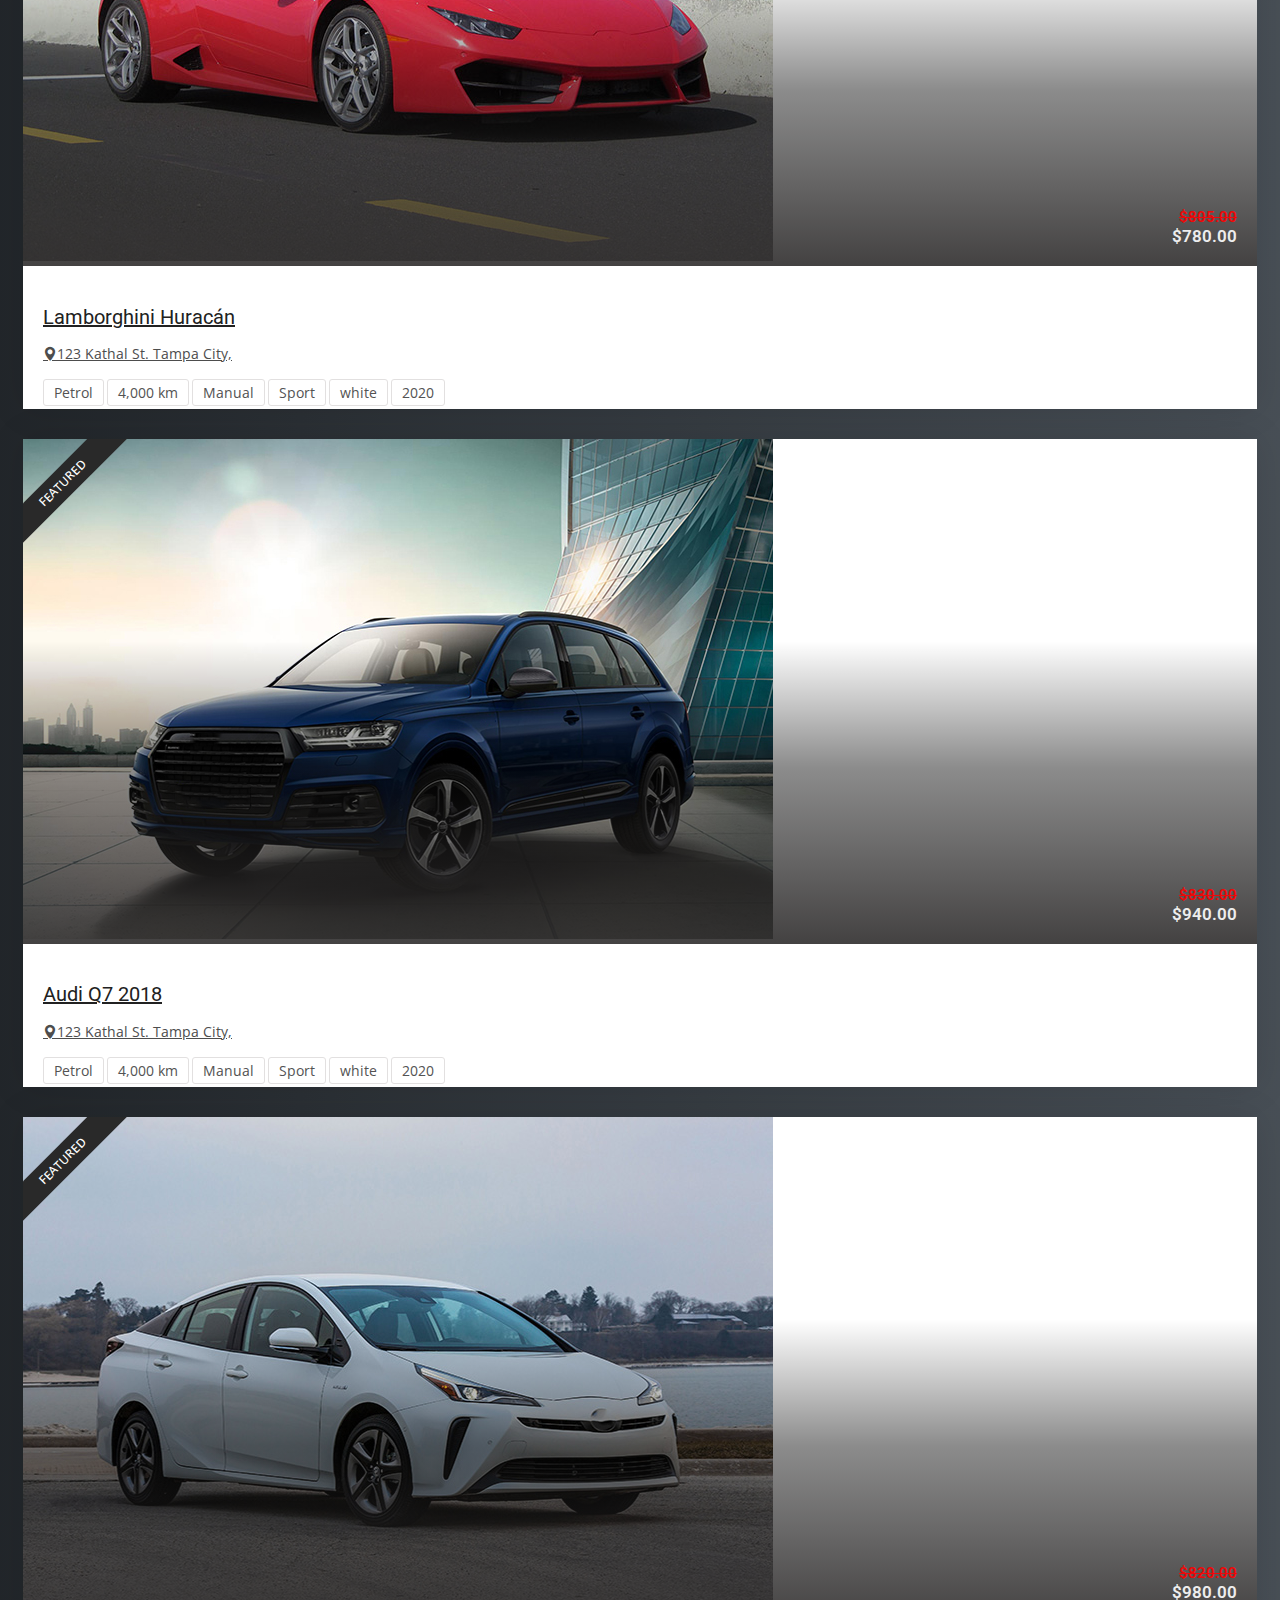
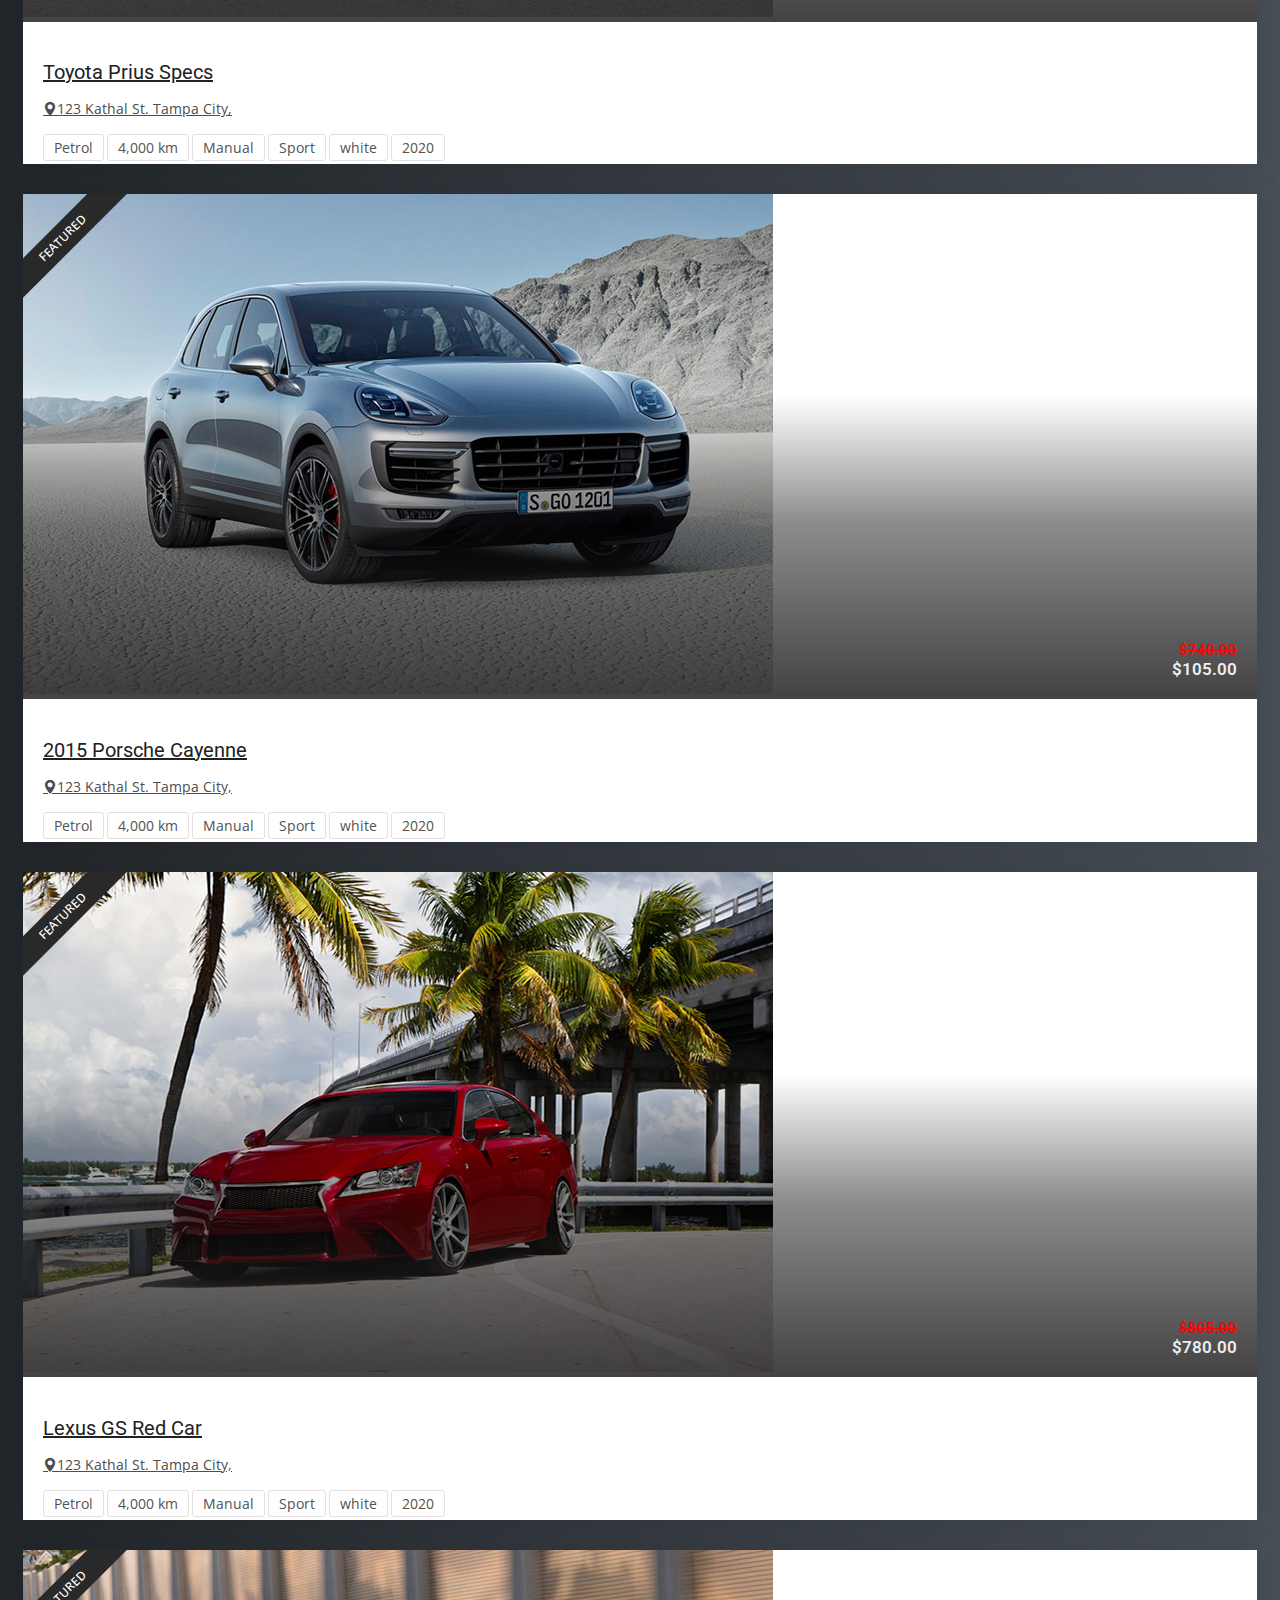
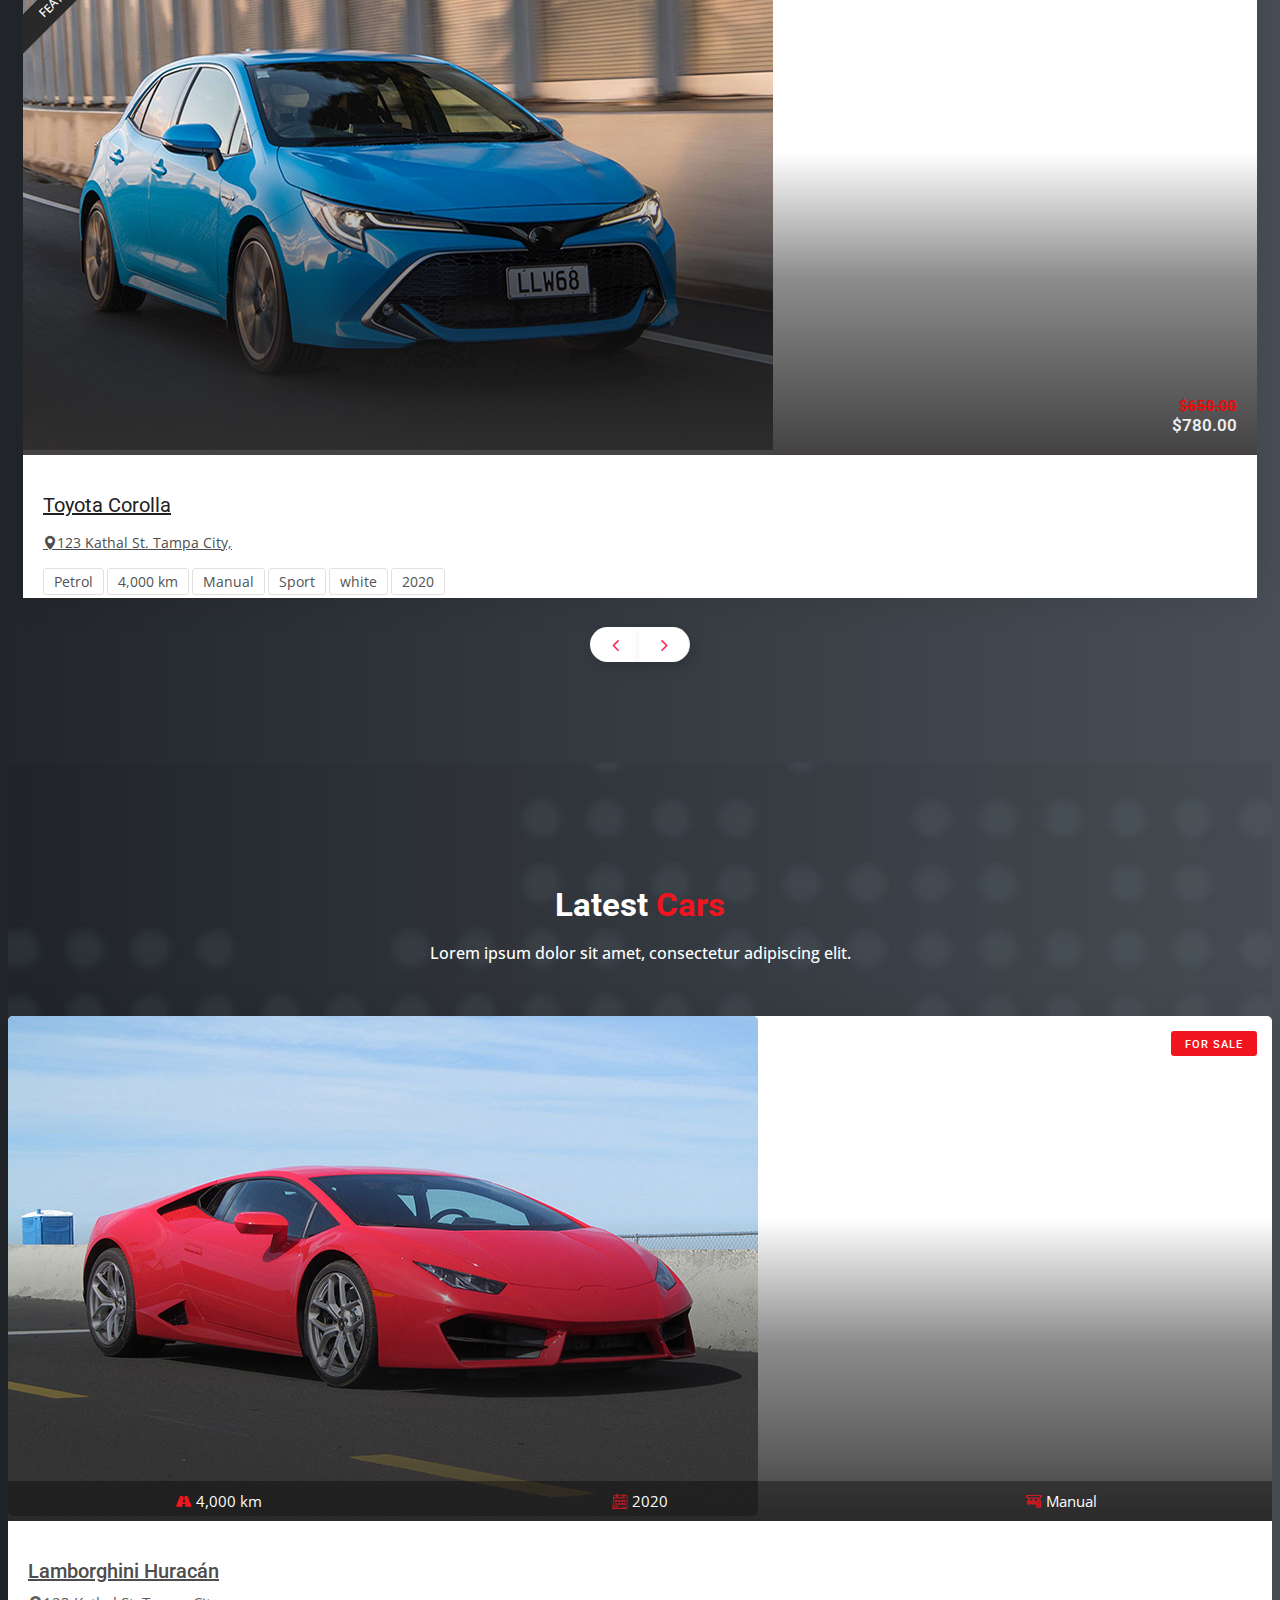
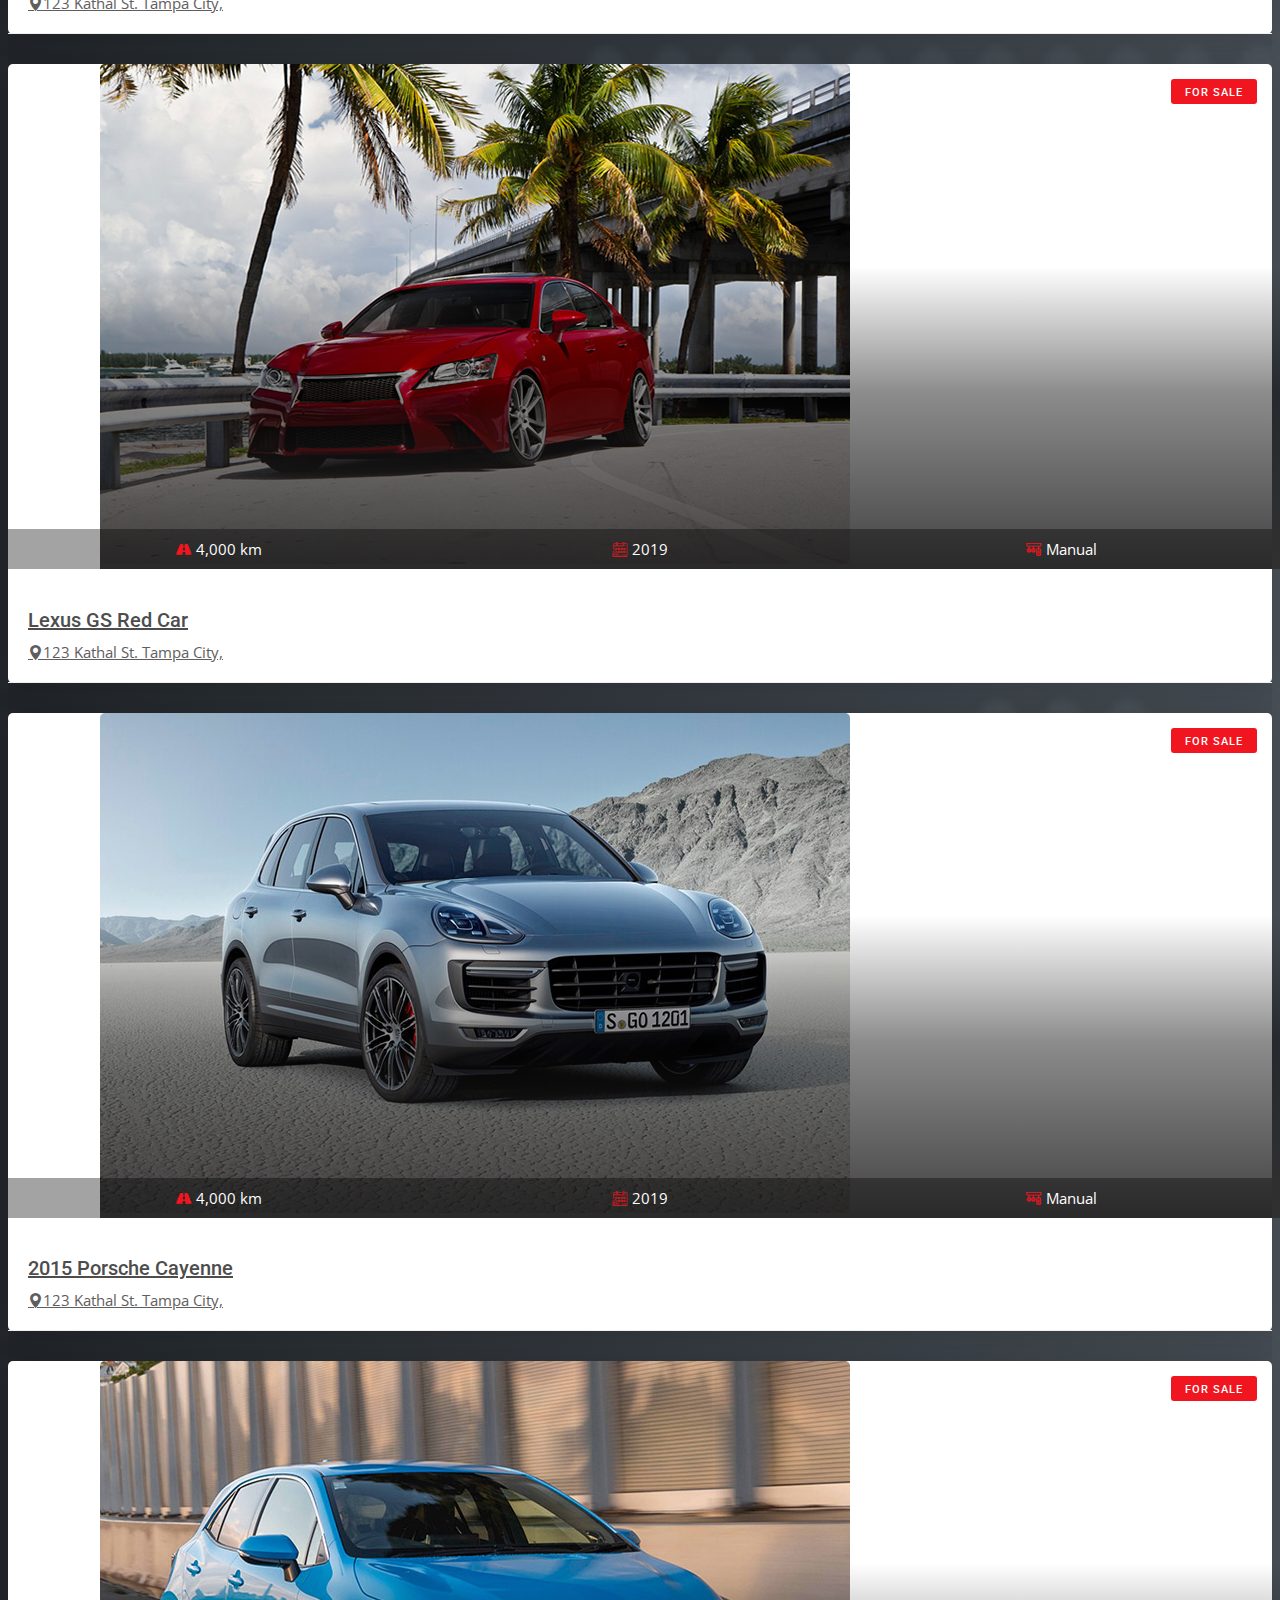
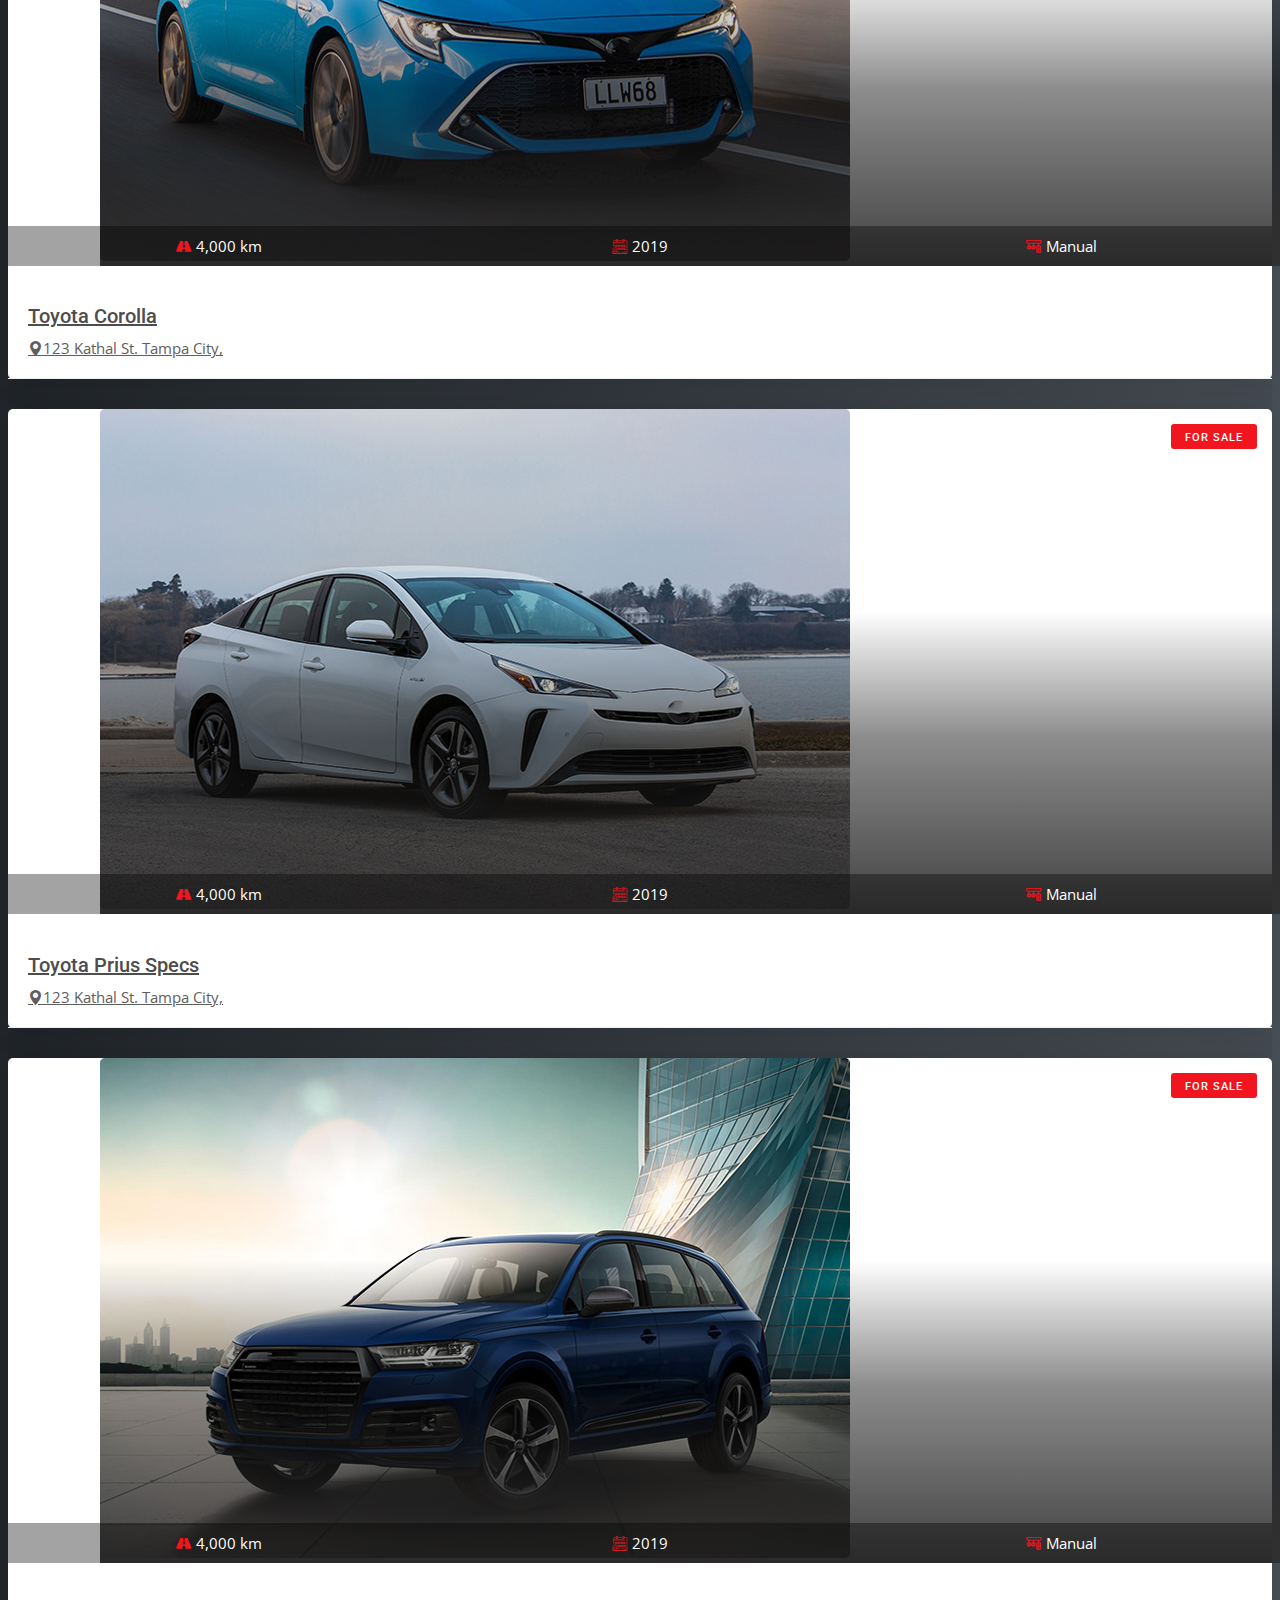
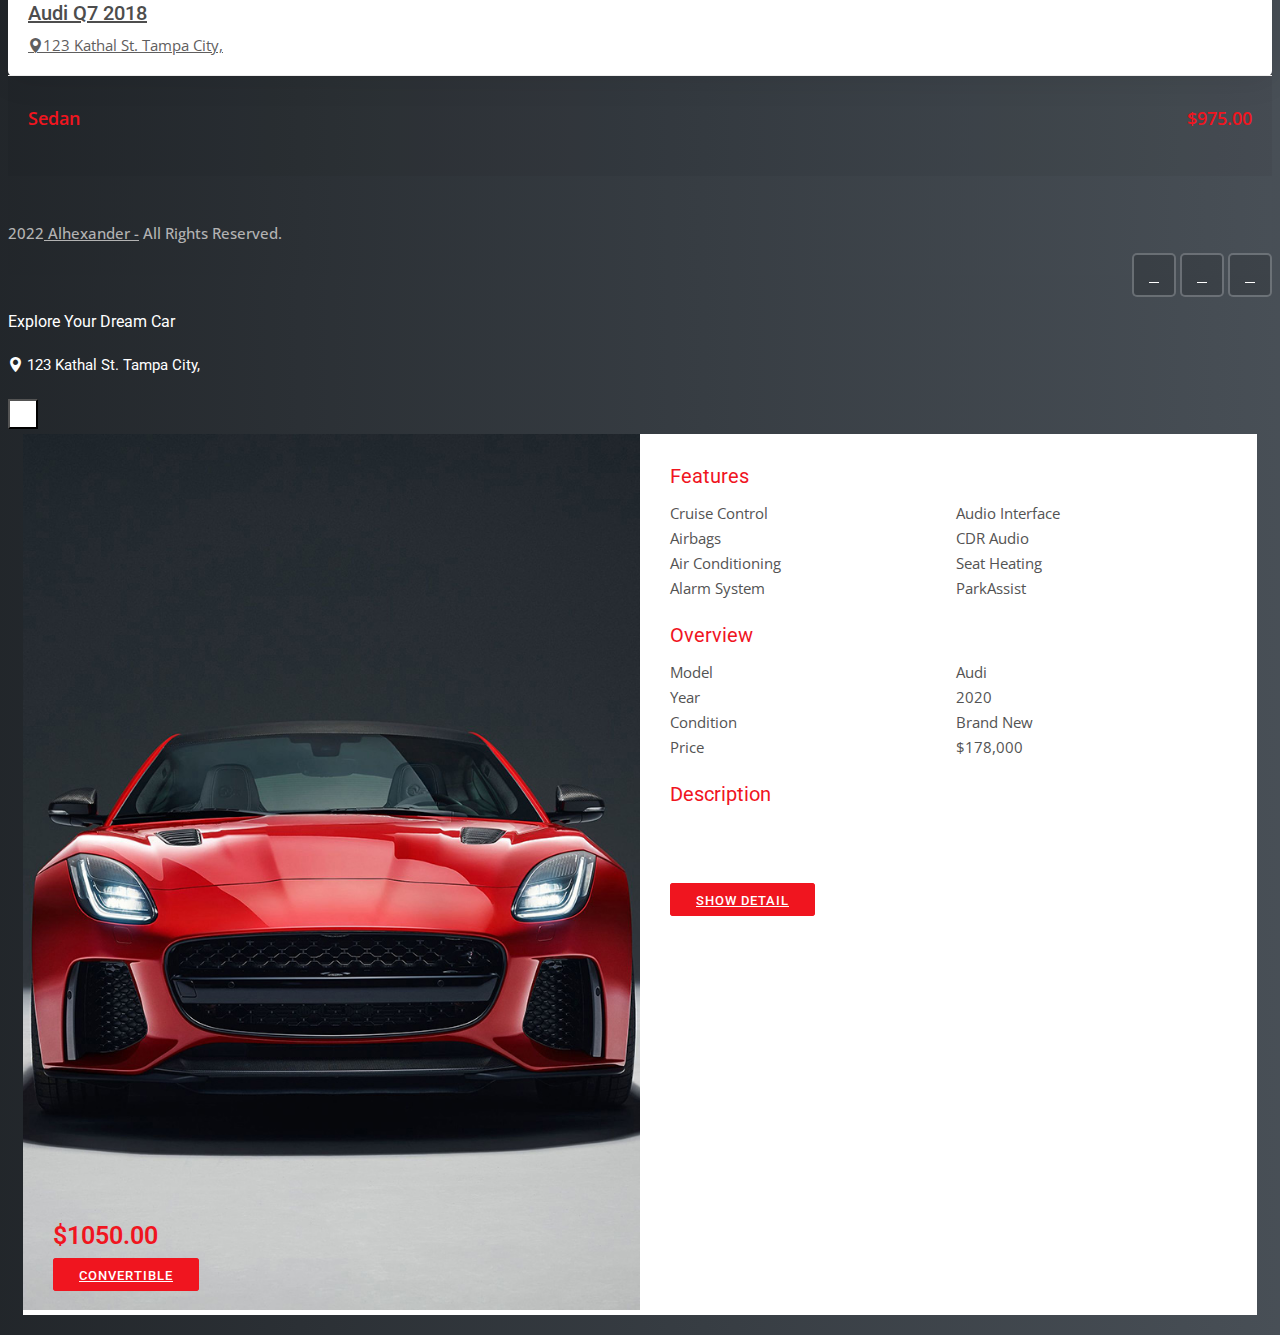
==== commit b67ce937: "se realizo las banderas de eeuu españa para el cambio de idioma" ====
--- a/index.html
+++ b/index.html
@@ -7,7 +7,7 @@
     <meta charset="utf-8">
 
     <!-- External CSS libraries -->
-    <link rel="stylesheet" type="text/css" href="css/bootstrap.min.css">
+    <link rel="stylesheet" href="https://cdn.jsdelivr.net/npm/bootstrap@4.5.3/dist/css/bootstrap.min.css" integrity="sha384-TX8t27EcRE3e/ihU7zmQxVncDAy5uIKz4rEkgIXeMed4M0jlfIDPvg6uqKI2xXr2" crossorigin="anonymous">
     <link rel="stylesheet" type="text/css" href="css/animate.min.css">
     <link rel="stylesheet" type="text/css" href="css/bootstrap-submenu.css">
 
@@ -30,7 +30,7 @@
     <link rel="stylesheet" type="text/css" id="style_sheet" href="css/skins/red.css">
 
     <!-- Favicon icon -->
-    <link rel="shortcut icon" href="img/favicon.ico" type="image/x-icon" >
+    <link rel="shortcut icon" href="img/favicon-csmo.ico" type="image/x-icon" >
 
     <!-- Google fonts -->
     <link rel="stylesheet" type="text/css" href="https://fonts.googleapis.com/css?family=Open+Sans:400,300,600,700,800%7CPlayfair+Display:400,700%7CRoboto:100,300,400,400i,500,700">
@@ -48,29 +48,22 @@
 <header class="top-header th-2 top-header-bg">
     <div class="container">
         <div class="row">
-            <div class="col-lg-8 col-md-8 col-sm-7">
-                <div class="list-inline">
-                    <!-- <a href="tel:info@themevessel.com"><i class="fa fa-clock-o"></i>Mon - Sun: 8:00am - 6:00pm</a> -->
-										<a href="tel:info@themevessel.com"><i class="fa fa-envelope"></i>info@themevessel.com</a>
-										<a href="tel:+55-4XX-634-7071"><i class="fa fa-phone"></i>+55-4XX-634-7071</a>
-                </div>
-            </div>
-            <div class="col-lg-4 col-md-4 col-sm-5">
-								<div class="list-inline">
-									<a href=""><i class="fa-solid fa-location-dot"></i>1430 w 3500 s West valley city, UT 84119</a></a> 
-								</div>
+            <div class="col-lg-7 col-md-7 col-sm-6">
+              <div class="list-inline">
+                  <a href="tel:info@themevessel.com"><i class="fa fa-envelope"></i>info@themevessel.com</a>
+                  <a href="tel:+55-4XX-634-7071"><i class="fa fa-phone"></i>+55-4XX-634-7071</a>
+              </div>
+            </div>
+            <div class="col-lg-5 col-md-5 col-sm-6 col__second">
+              <div class="list-inline second__list-inline">
+                <a href=""><i class="fa-solid fa-location-dot"></i>1430 w 3500 s West valley city, UT 84119</a> 
+                <div class="idioma__container">
+                  <button class="btn-idioma" id="top-idioma">
+                    <img id="idioma-flat" src="./img/idioma/esp.png" width="36" id="espana">
+                  </button>
+                </div>
+              </div>
             </div> 
-            <!-- <div class="col-lg-4 col-md-4 col-sm-5">
-            div ==> de ingreso y registro.
-                <ul class="top-social-media pull-right">
-                    <li>
-                        <a href="login.html" class="sign-in"><i class="fa fa-sign-in"></i> Login</a>
-                    </li>
-                    <li>
-                        <a href="signup.html" class="sign-in"><i class="fa fa-user"></i> Register</a>
-                    </li>
-                </ul>
-            </div> -->
         </div>
     </div>
 </header>
@@ -81,7 +74,6 @@
     <div class="container">
         <nav class="navbar navbar-expand-lg navbar-light">
             <a class="navbar-brand company-logo" href="index.html">
-                <!-- <img src="img/logos/black-logo.png" alt="logo"> -->
 							<span class="logo-text">Come See & Make Offer</span>
 							<span class="logo__text-responsive">CSMO</span>
             </a>
@@ -90,36 +82,30 @@
             </button>
             <div class="navbar-collapse collapse w-100" id="navbar">
                 <ul class="navbar-nav ml-auto">
-                    <li class="nav-item">
-                        <a class="nav-link" href="#" id="navbarDropdownMenuLink" data-toggle="dropdown" aria-haspopup="true" aria-expanded="false">
-                            Home
-                        </a>
-                    </li>
-                    <li class="nav-item">
-                        <a class="nav-link" href="cars.html">
-                            Cars
-                        </a>
-                    </li>
-                    <!-- <li class="nav-item">
-                        <a class="nav-link" href="/carhouse/about.html">
-                            About
-                        </a>
-                    </li>
-                    <li class="nav-item">
-                        <a class="nav-link" href="services.html">
-                            Services
-                        </a>
-                    </li> -->
-                    
-                    
-                    <li class="nav-item">
-                        <a class="nav-link" href="contact.html">Contact</a>
-                    </li>
-                    <li class="nav-item dropdown m-hide">
-                        <a href="#full-page-search" class="nav-link h-icon">
-                            <i class="fa fa-search"></i>
-                        </a>
-                    </li>
+                  <li class="nav-item">
+                      <a class="nav-link" href="#" id="navbarDropdownMenuLink" data-toggle="dropdown" aria-haspopup="true" aria-expanded="false">
+                          Home
+                      </a>
+                  </li>
+                  <li class="nav-item">
+                      <a class="nav-link" href="cars.html">
+                          Cars
+                      </a>
+                  </li>
+                  <li class="nav-item">
+                      <a class="nav-link" href="contact.html">Contact</a>
+                  </li>
+                  <li class="nav-item">
+                    <select class="nav-link select__idioma"aria-label="">
+                      <option selected>ESPAÑOL</option>
+                      <option value="1">INGLES</option>
+                    </select>
+                  </li>
+                  <li class="nav-item dropdown m-hide">
+                      <a href="#full-page-search" class="nav-link h-icon">
+                          <i class="fa fa-search"></i>
+                      </a>
+                  </li>
                 </ul>
             </div>
         </nav>
@@ -1023,7 +1009,7 @@
                     <div class="social-list-2">
                         <ul>
                             <li><a href="#" class="facebook-bg"><i class="fa-brands fa-facebook-f"></i></a></li>
-                            <li><a href="#" class="instagram-bg"><i class="fa-brands fa-instagram"></i></a></li>
+                            <li><a href="https://www.instagram.com/csmocars/" class="instagram-bg"><i class="fa-brands fa-instagram"></i></a></li>
                             <li><a href="#" class="whatsapp-bg"><i class="fa-brands fa-whatsapp"></i></a></li>
                         </ul>
                     </div>
@@ -1118,8 +1104,10 @@
 </div>
 
 <script src="js/jquery-2.2.0.min.js"></script>
-<script src="js/popper.min.js"></script>
-<script src="js/bootstrap.min.js"></script>
+<script src="https://cdn.jsdelivr.net/npm/@popperjs/core@2.9.2/dist/umd/popper.min.js" integrity="sha384-IQsoLXl5PILFhosVNubq5LC7Qb9DXgDA9i+tQ8Zj3iwWAwPtgFTxbJ8NT4GN1R8p" crossorigin="anonymous"></script>
+
+    <script src="https://cdn.jsdelivr.net/npm/bootstrap@4.5.3/dist/js/bootstrap.min.js" integrity="sha384-w1Q4orYjBQndcko6MimVbzY0tgp4pWB4lZ7lr30WKz0vr/aWKhXdBNmNb5D92v7s" crossorigin="anonymous"></script>
+
 <script  src="js/bootstrap-submenu.js"></script>
 <script  src="js/rangeslider.js"></script>
 <script  src="js/jquery.mb.YTPlayer.js"></script>
@@ -1136,6 +1124,7 @@
 <script  src="js/lightgallery-all.js"></script>
 <script  src="js/jnoty.js"></script>
 <script  src="js/app.js"></script>
+<script src="js/idioma.js"></script>
 
 
 </body>
--- a/css/style.css
+++ b/css/style.css
@@ -666,11 +666,33 @@
 }
 
 .top-header .list-inline a:last-child{
-    margin-right: 0;
-}
+  margin-right: 0;
+}
+
+
 
 .list-inline a i {
-    margin-right: 5px;
+  margin-right: 5px;
+}
+
+
+.col__second{
+  display: flex;
+  justify-content: flex-end;
+}
+.second__list-inline{
+  display: flex;
+  align-items: center;
+}
+
+.btn-idioma{
+  display: flex;
+  justify-content: center;
+  align-items: center;
+  background-color: transparent;
+  border: none;
+  border-radius: 3px;
+  color: #fff;
 }
 
 .top-header ul li {
@@ -790,6 +812,20 @@
     font-weight: 400;
     font-family: 'Roboto', sans-serif;
     text-transform: uppercase;
+}
+
+/* .select__idioma-top{
+  background-color: transparent;
+  border: none !important;
+  color: #fff;
+} */
+
+
+
+.select__idioma{
+  background-color: transparent;
+  border: none;
+  display: none;
 }
 
 .main-header .navbar-expand-lg .navbar-nav .nav-link i {
@@ -5084,6 +5120,42 @@
     font-size: 15px;
 }
 
+.contact__2-container{
+    width: 100%;
+    box-sizing: border-box;
+    text-align: center;
+    margin-bottom: 48px;
+}
+
+
+
+.contact__2-inner{
+    padding: 24px 14px;
+    background-color: #F8F9FA;
+    border-radius:3px;
+}
+
+.contact__2-icon > i,
+.contact__2-content > a,
+.contact__2-content>p
+{
+    color: #212529;
+}
+
+.contact__2-icon{
+    margin-bottom: 16px;
+}
+
+.contact__2-icon>i{
+    font-size:32px;
+}
+
+.contact__2-content>a{
+    text-transform: uppercase;
+    font-size: 18px;
+    font-weight: 700;
+}
+
 .contact-2 .form-control {
     width: 100%;
     padding: 10px 20px;
@@ -5133,6 +5205,40 @@
     box-shadow: 0 0 35px rgba(0, 0, 0, 0.1);
 }
 
+.contact__2-opening h6{ 
+    position: relative;
+    color:#212529;
+    text-transform: uppercase;
+    font-weight:700;
+    padding-bottom: 10px;
+    margin-bottom: 15px;
+}
+
+.contact__2-opening h6:before {
+    content: "";
+    position: absolute;
+    left: 0;
+    bottom: 0px;
+    width: 30px;
+    height: 2px;
+    background: #f0151f;
+}
+
+
+.contact__2-list li strong,
+.contact__2-list li span
+{
+    color:#212529;
+}
+
+.contact__2-list li {
+    display: flex;
+    flex-direction: row;
+    justify-content: space-between;
+    padding-bottom: 5px;
+    margin-bottom: 7px;
+}
+
 .contact-2 .contact-info-2 .ci-box i {
     width: 45px;
     line-height: 50px;
@@ -5164,6 +5270,12 @@
 
 .contact-2 .ci-box .detail {
     margin-left: 50px;
+}
+
+
+/** Map **/
+.map__2-inner{
+    padding: 0;
 }
 
 /** Social media box **/
@@ -8274,6 +8386,11 @@
 }
 
 @media (max-width: 992px) {
+  .select__idioma{
+    display: block;
+    width: 100%;
+  }
+
     .m-hide{
         display: none;
     }
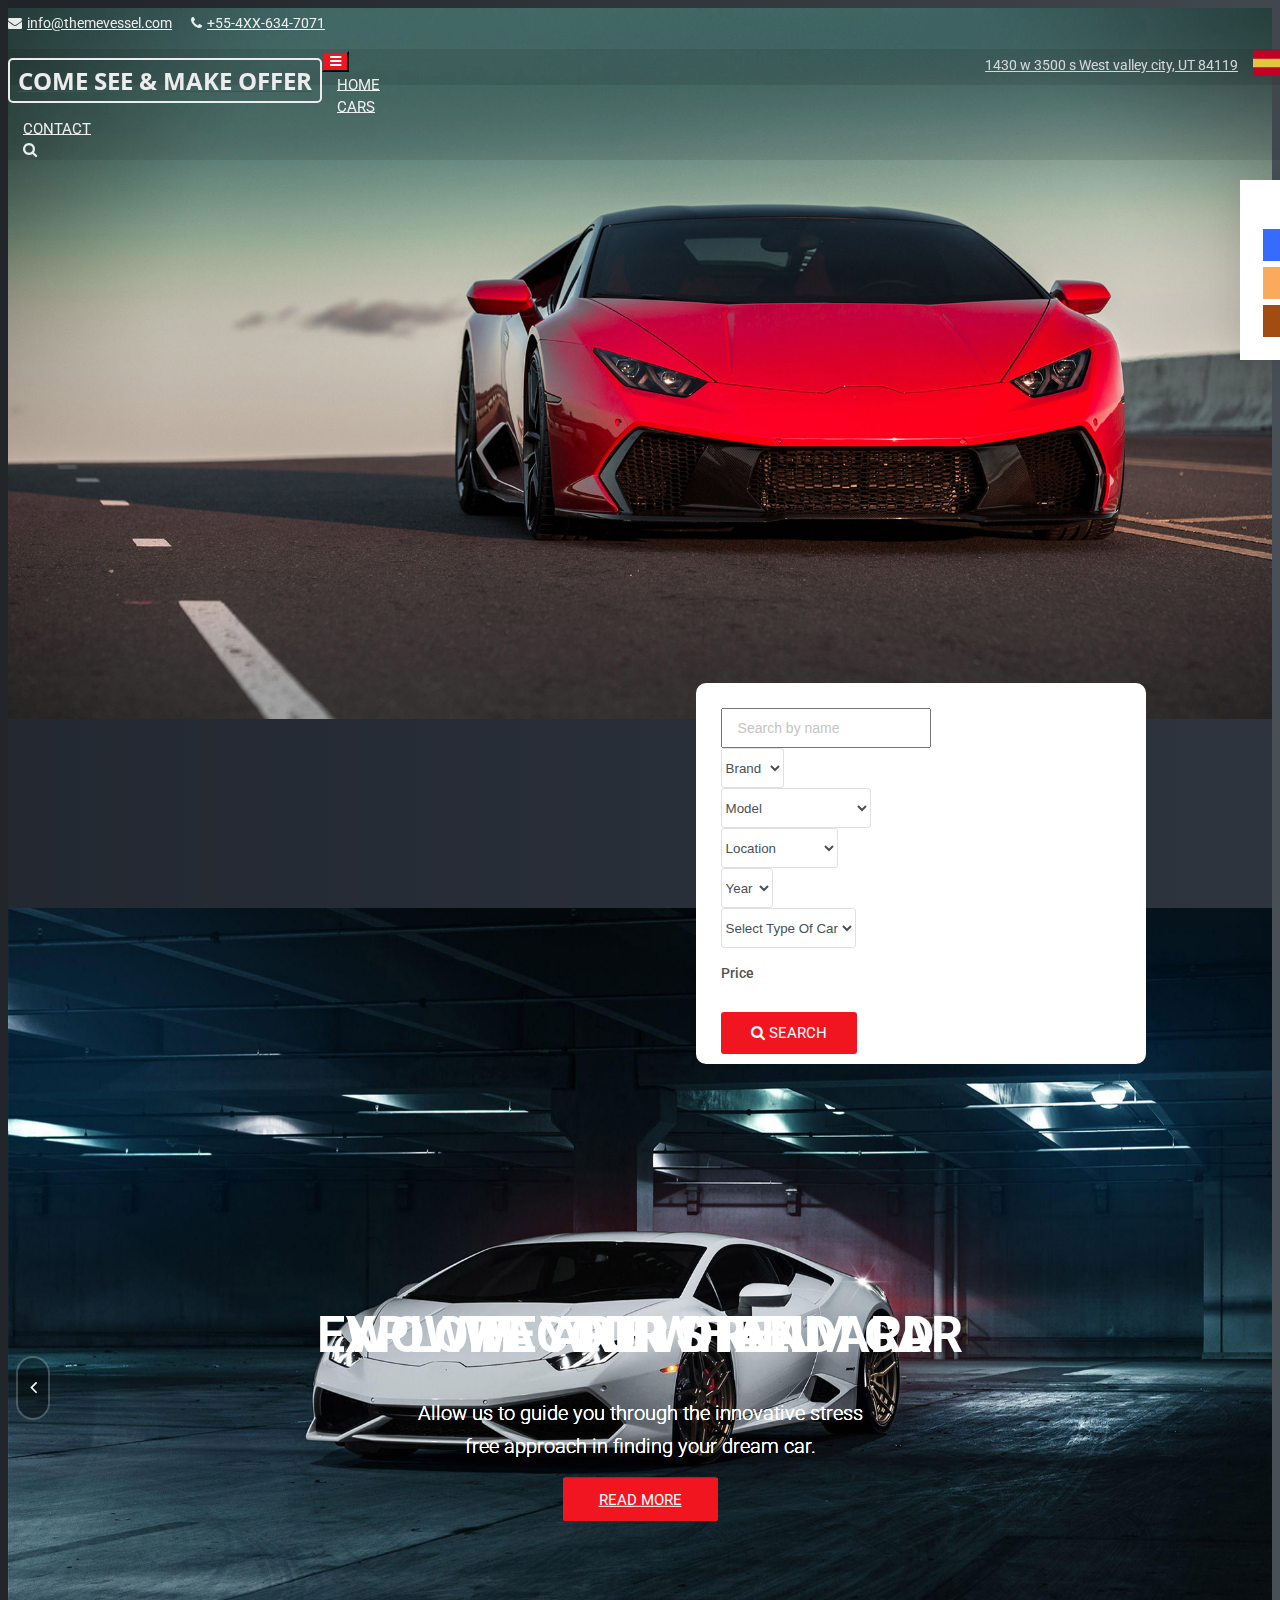
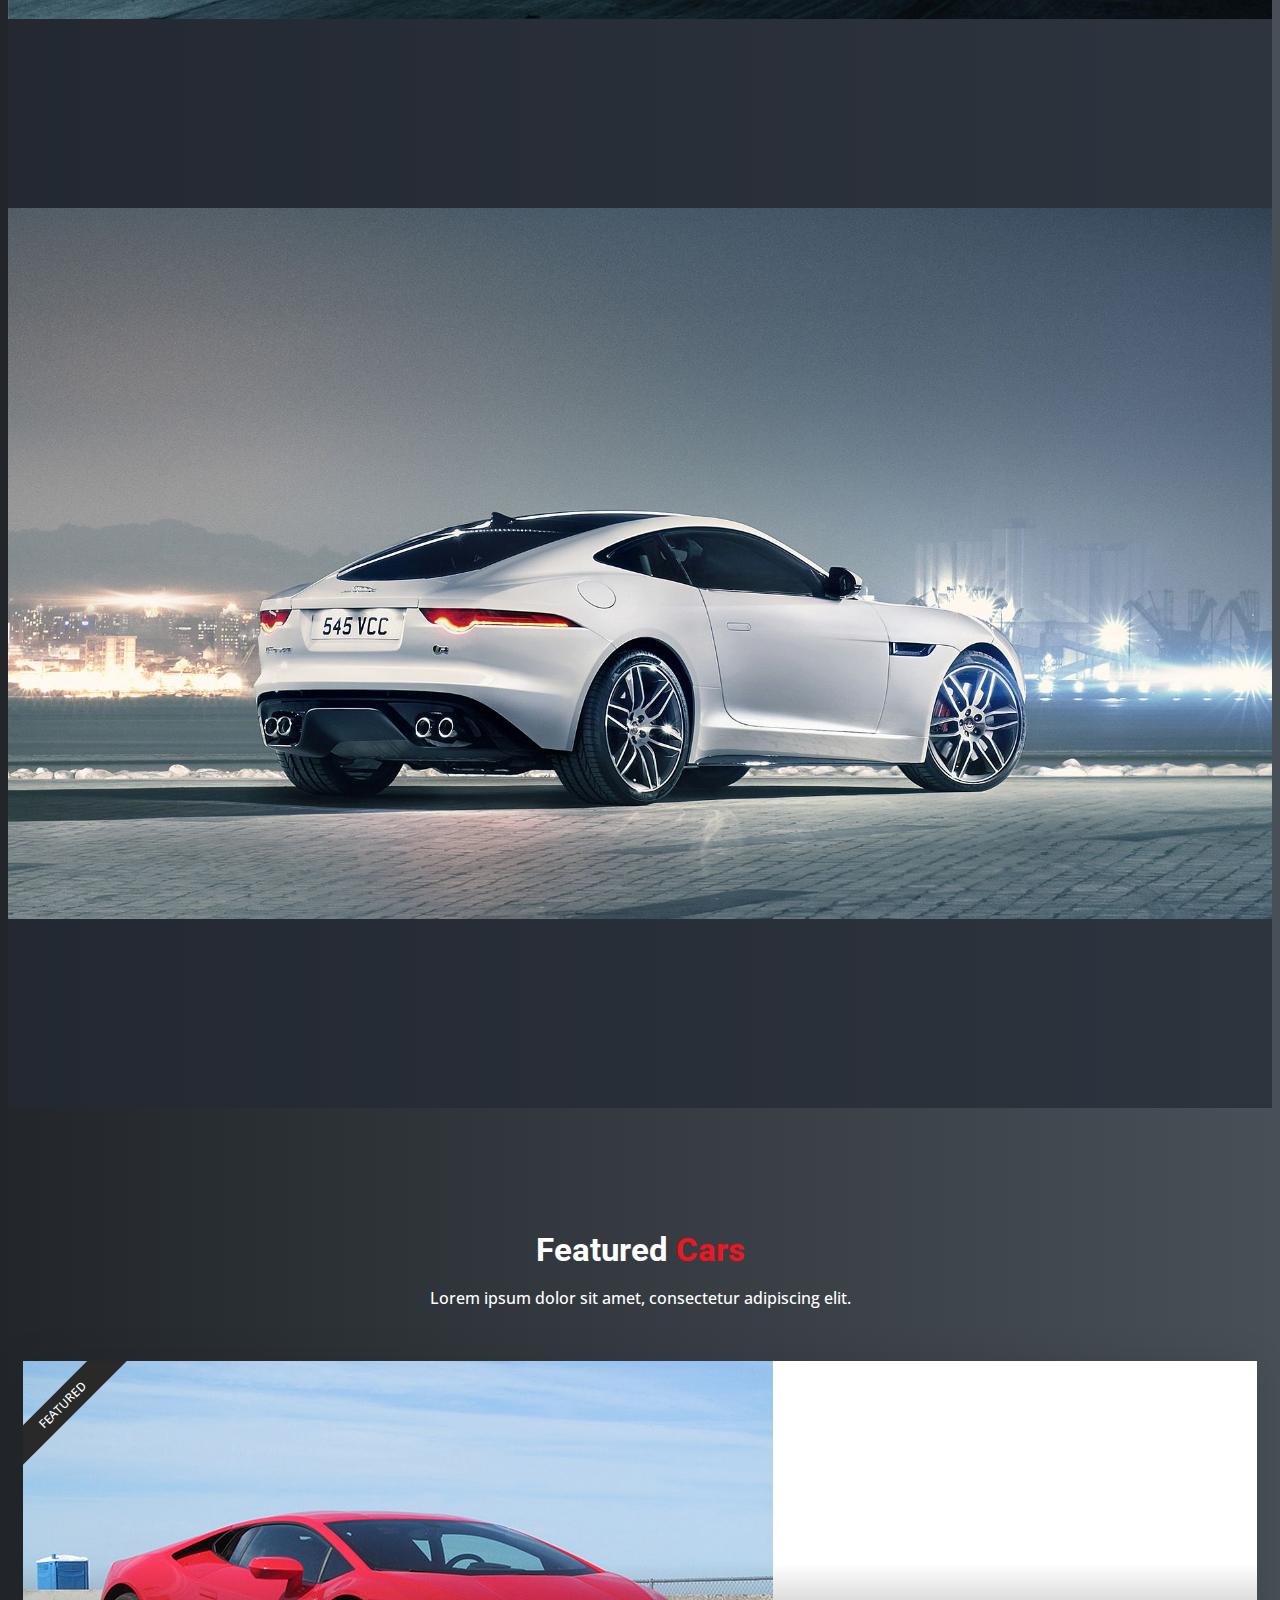
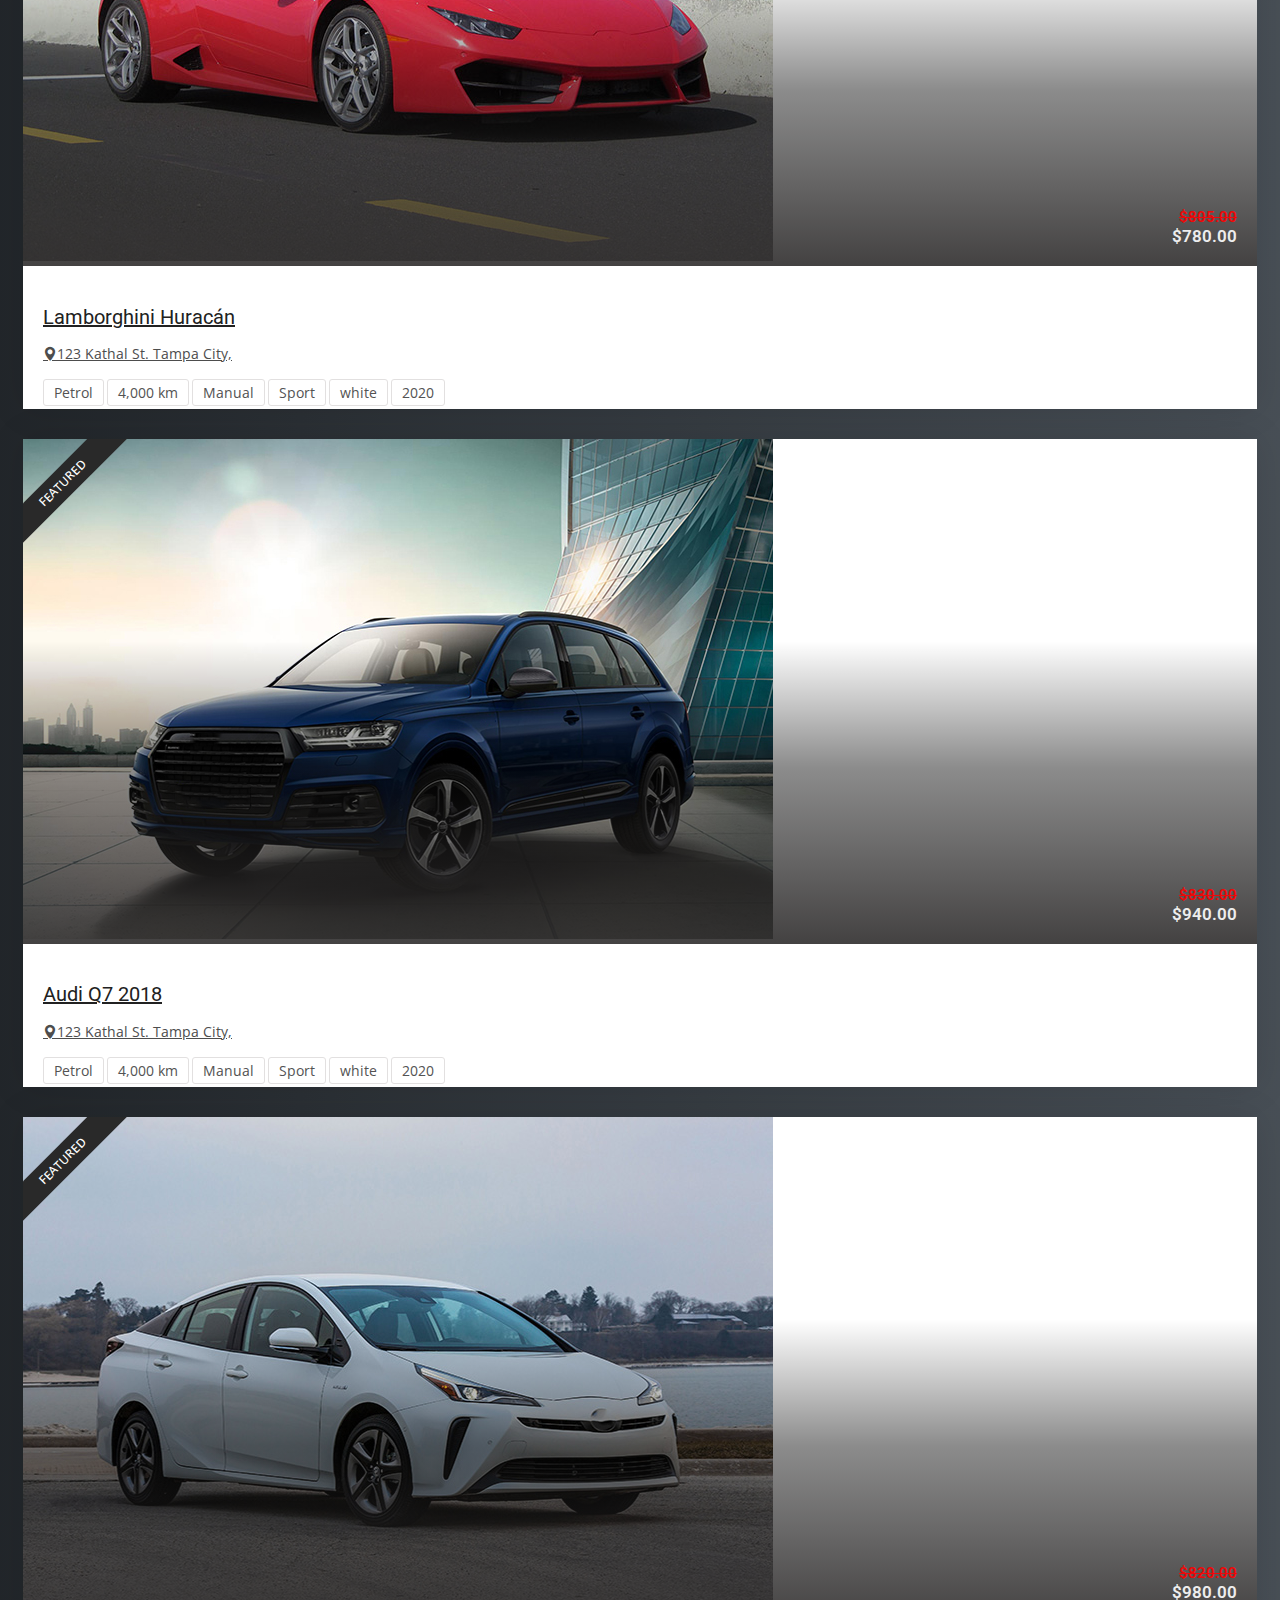
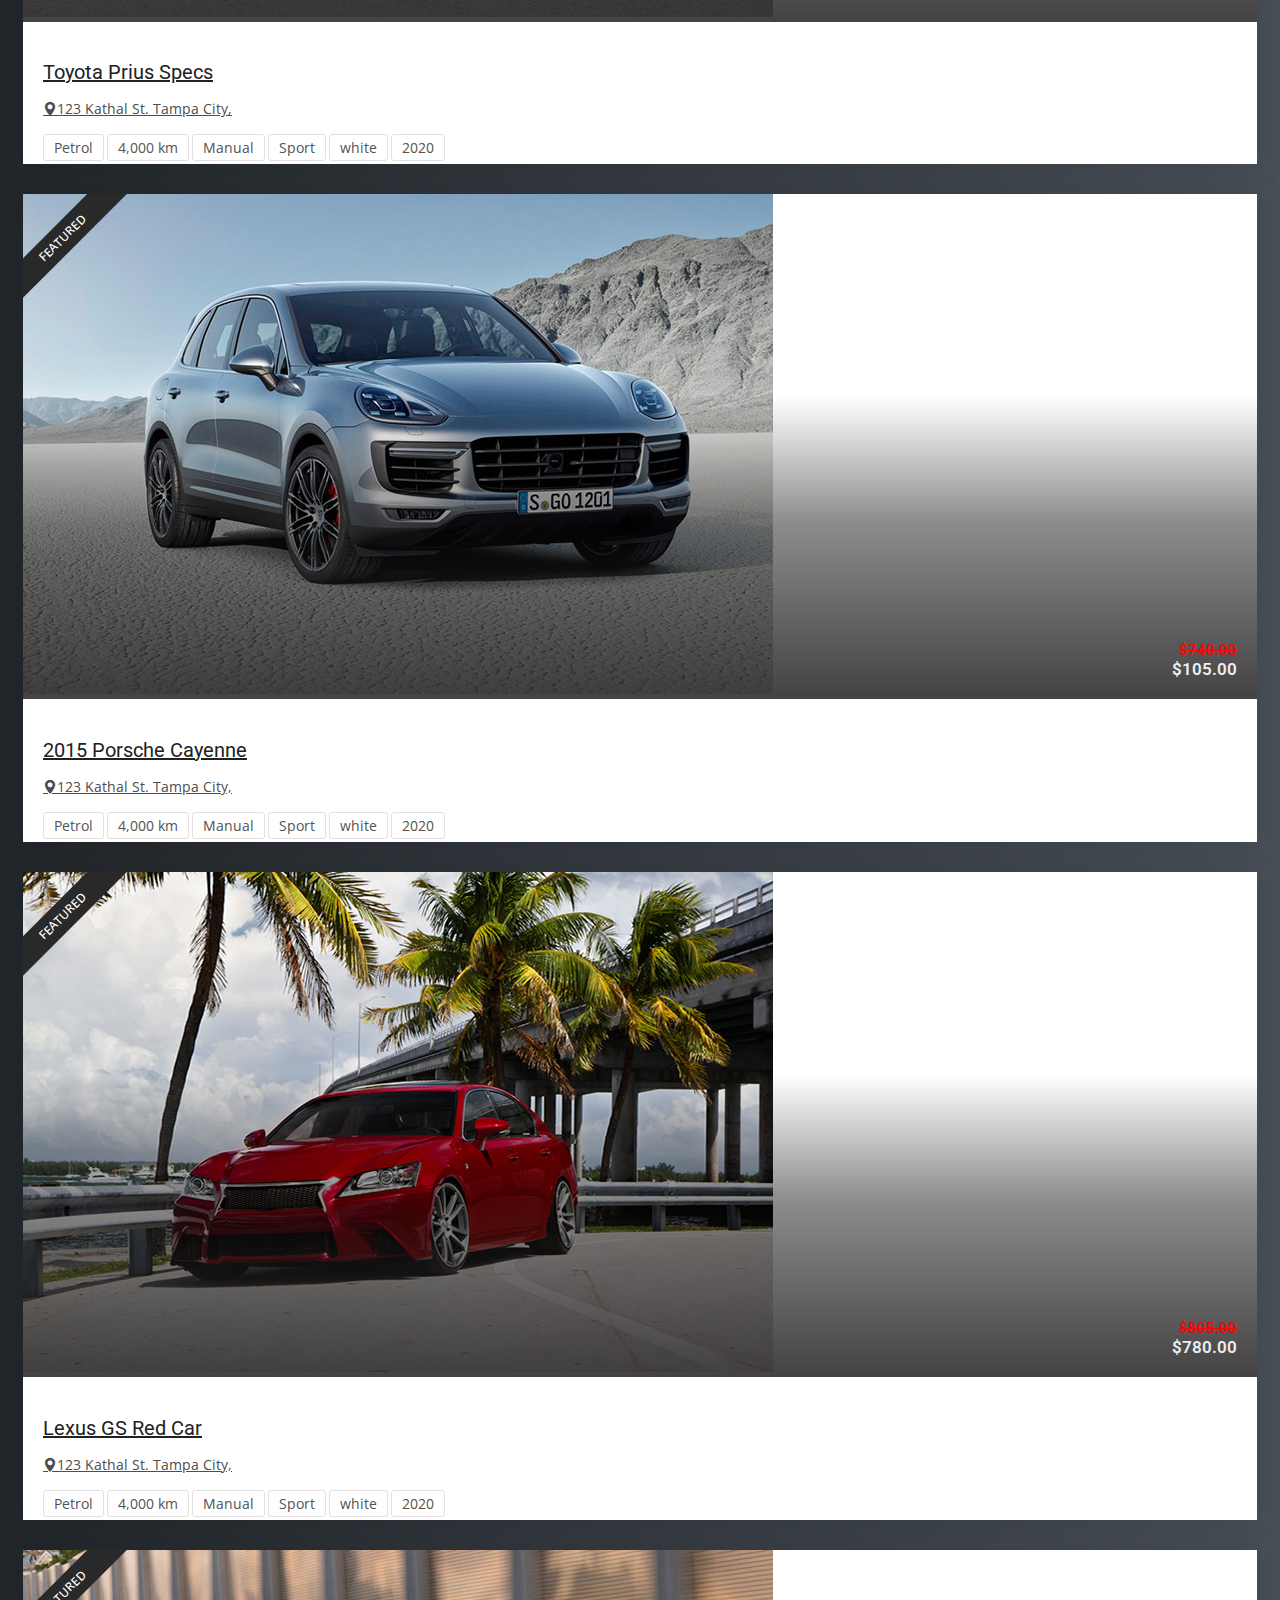
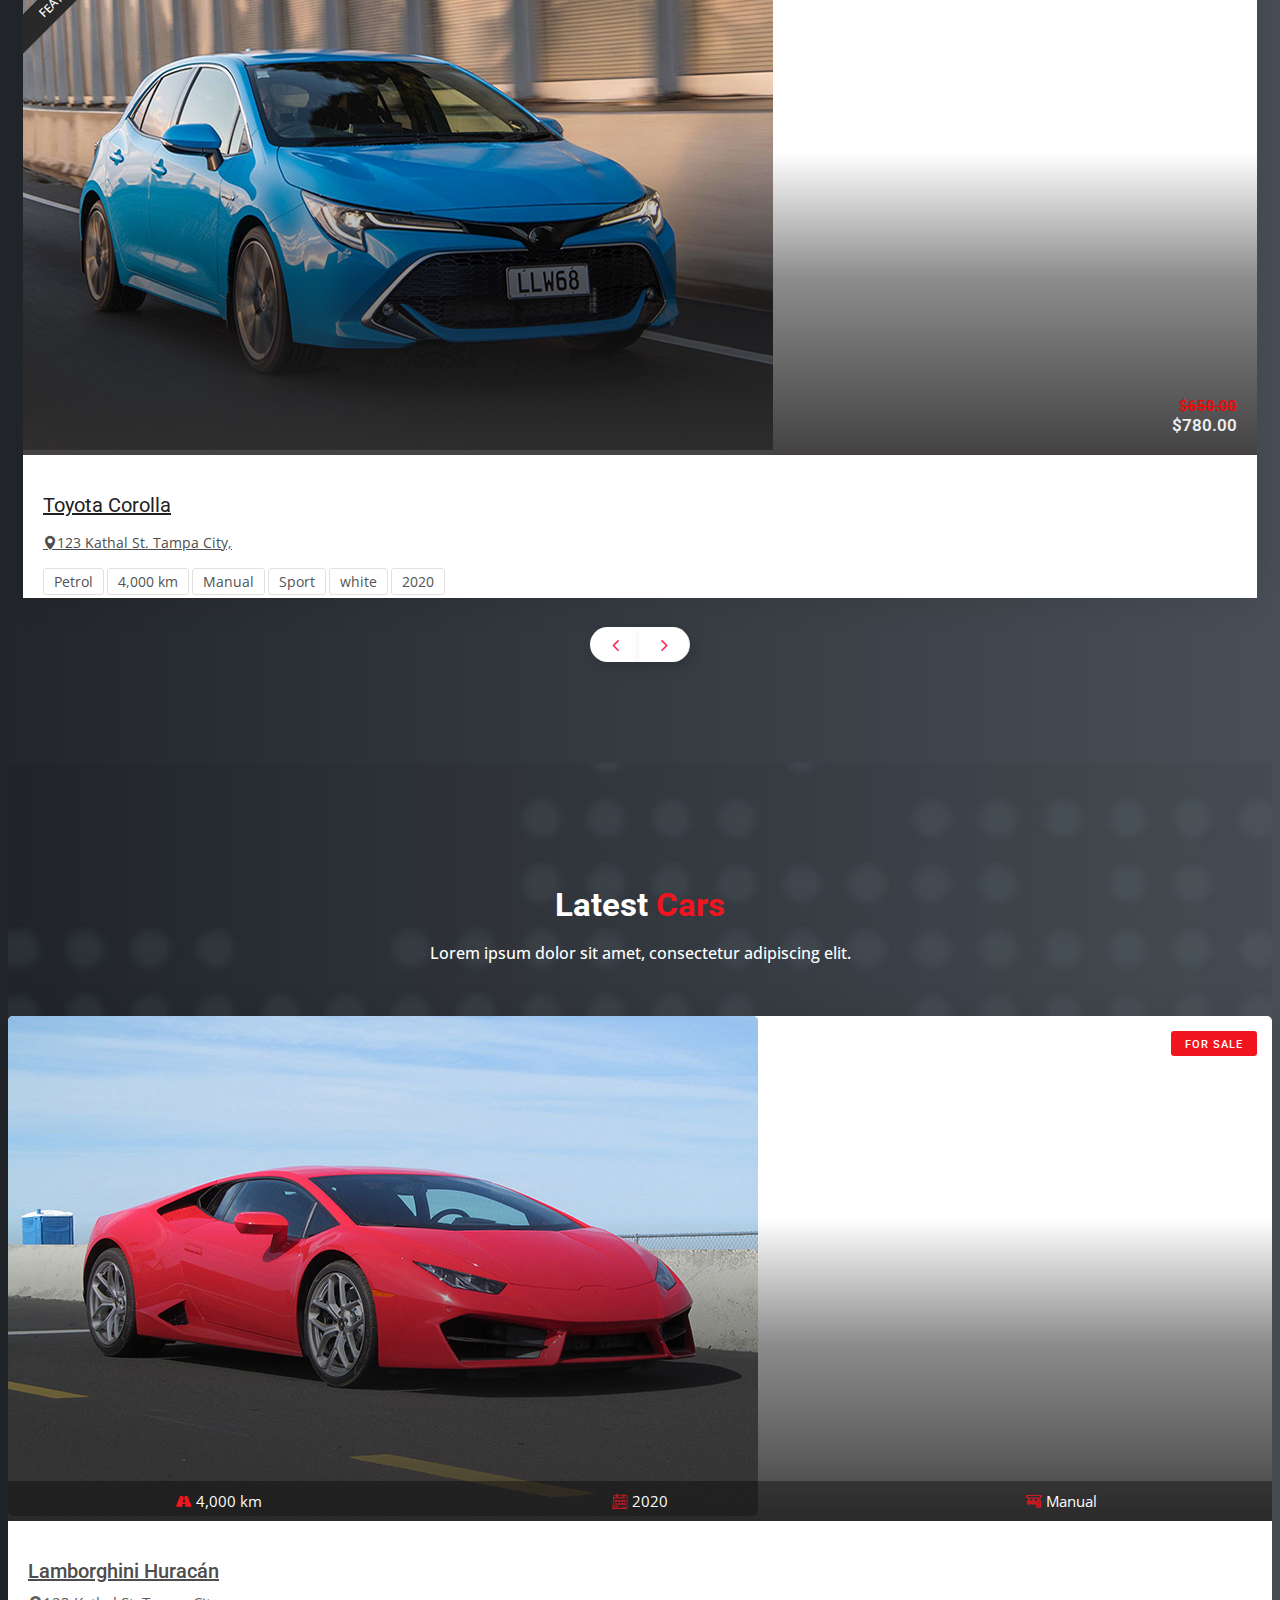
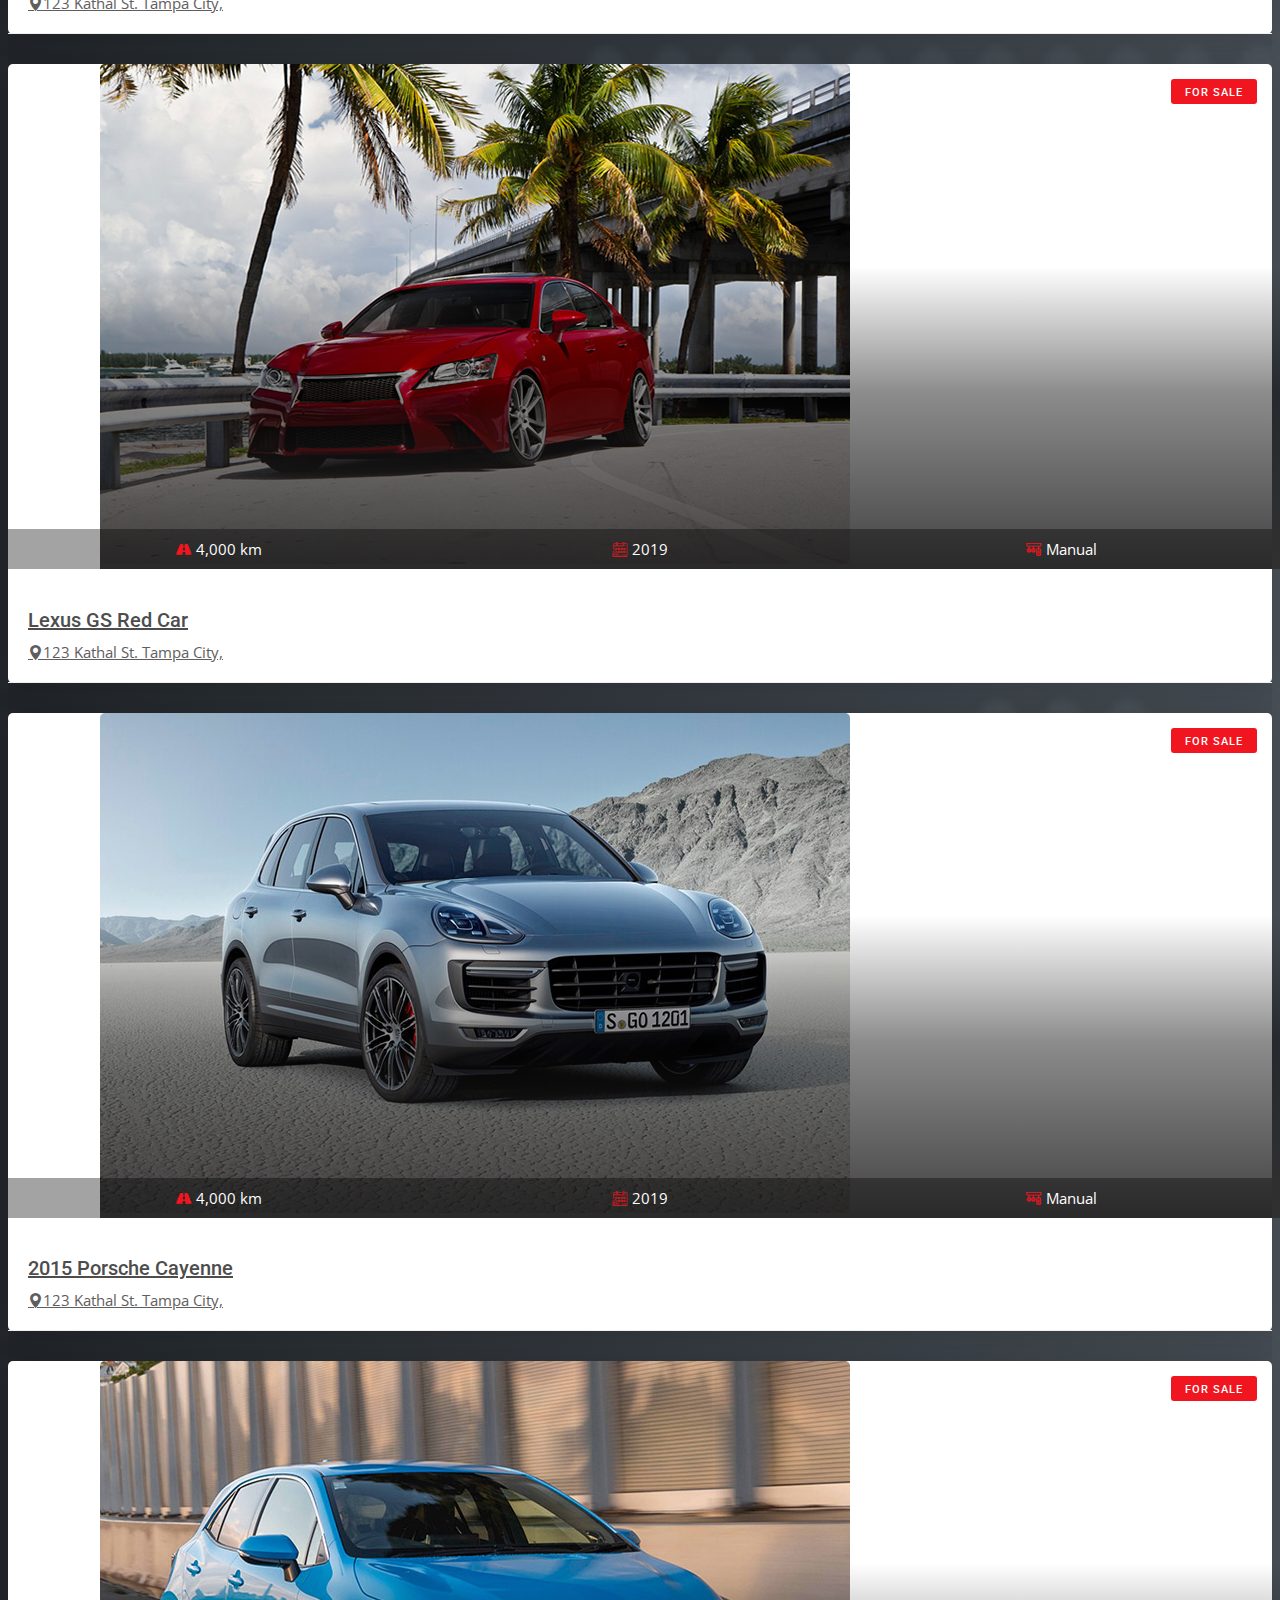
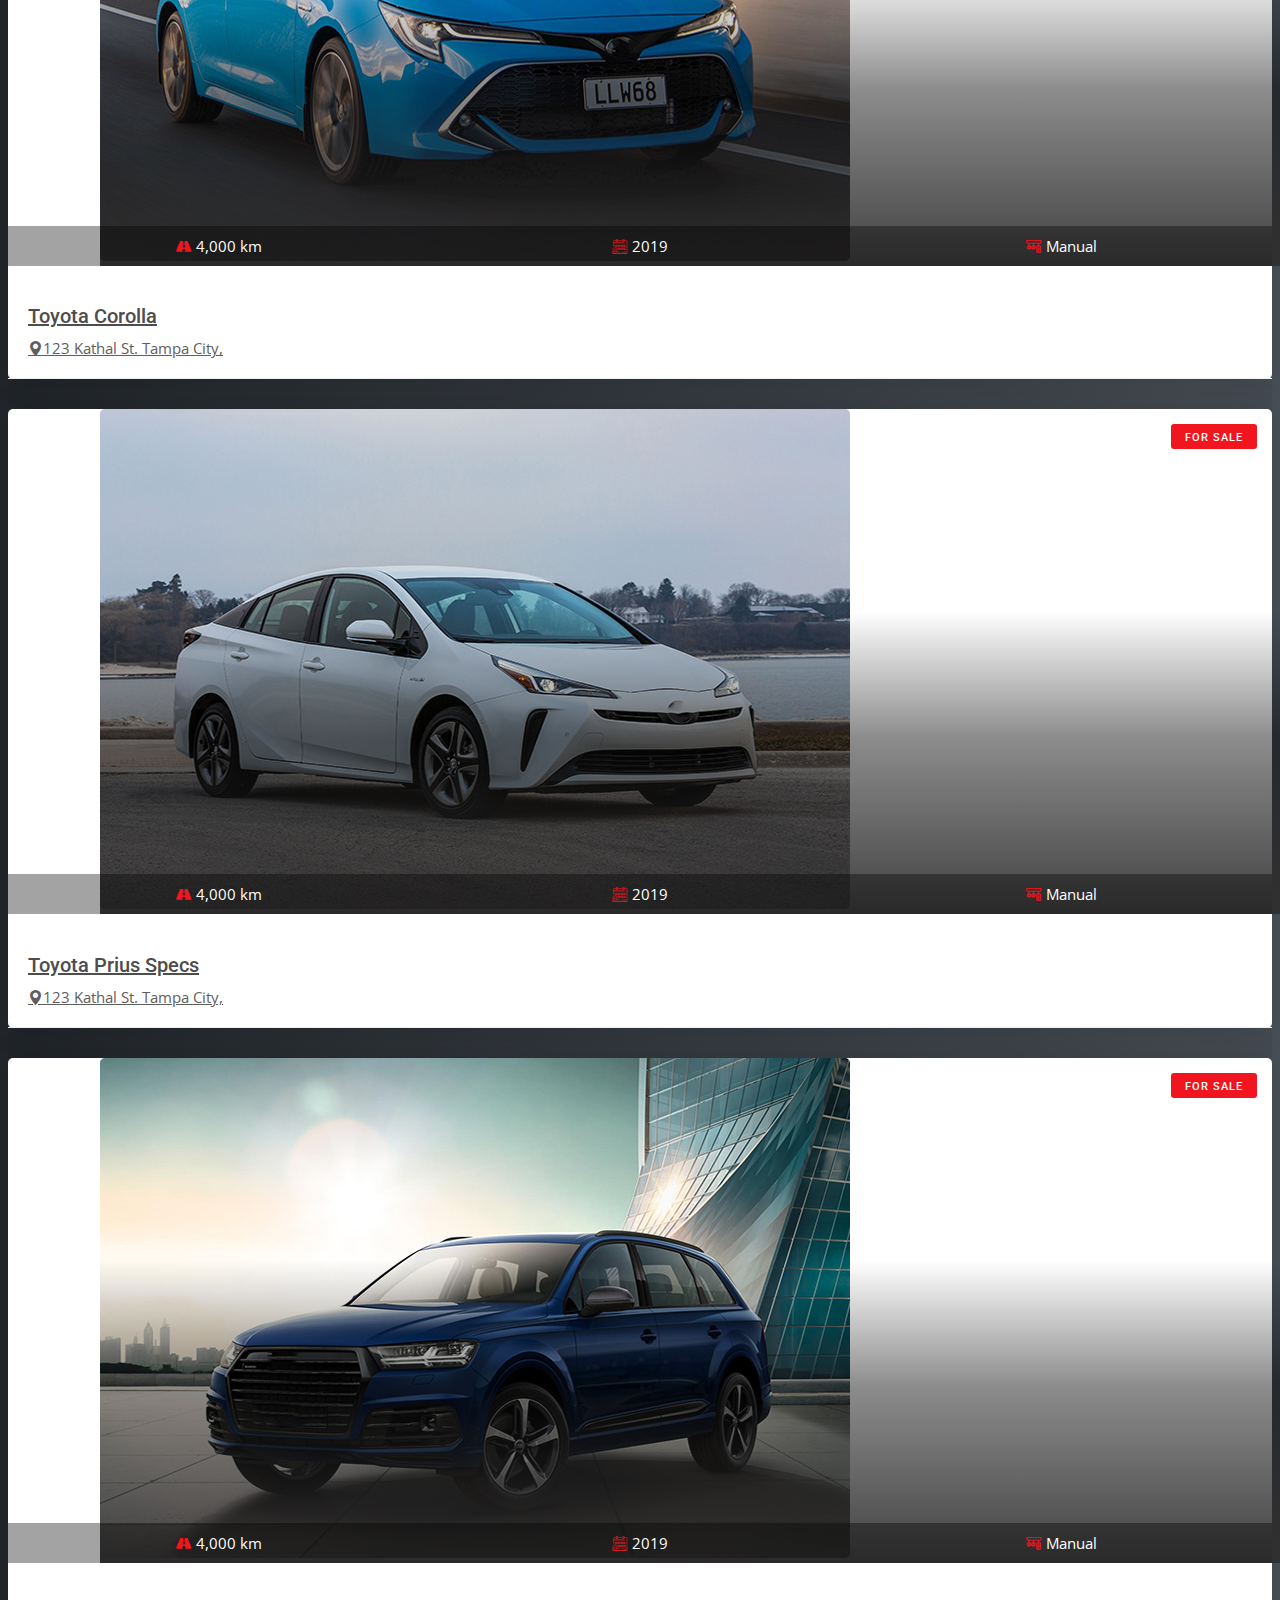
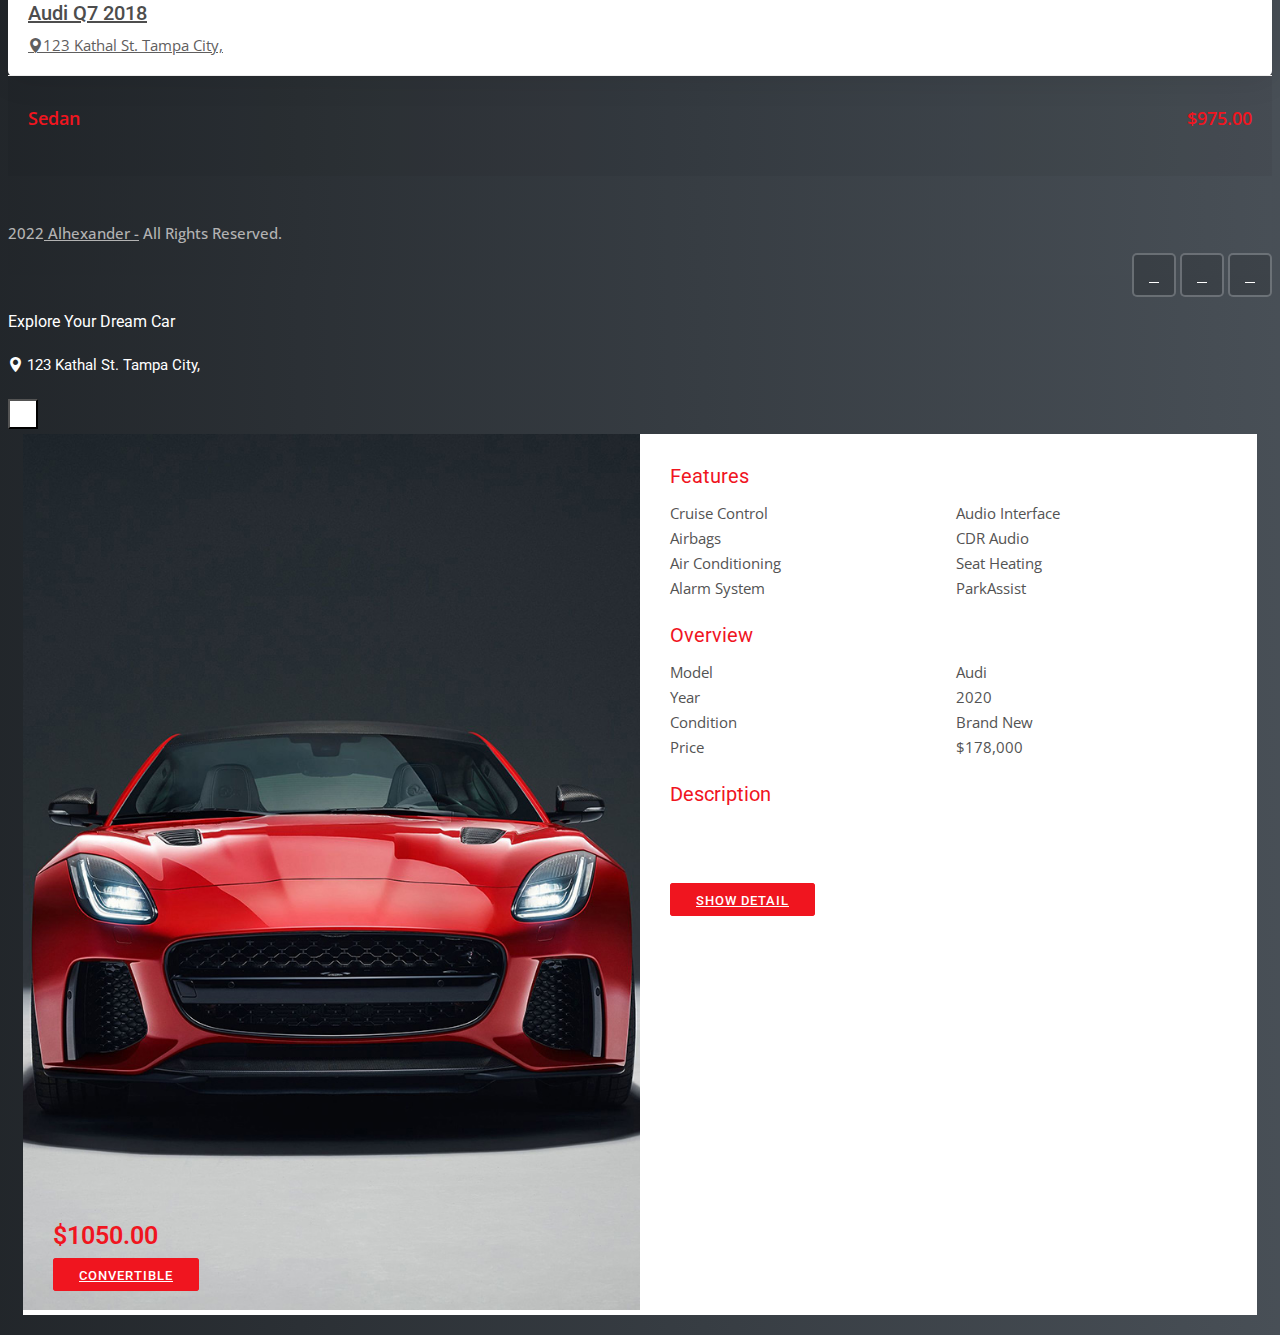
==== commit 101ac40b: "Se realizo la parte de aliniacion de flat" ====
--- a/index.html
+++ b/index.html
@@ -55,12 +55,10 @@
               </div>
             </div>
             <div class="col-lg-5 col-md-5 col-sm-6 col__second">
-              <div class="list-inline second__list-inline">
+              <div class="second__list-inline">
                 <a href=""><i class="fa-solid fa-location-dot"></i>1430 w 3500 s West valley city, UT 84119</a> 
                 <div class="idioma__container">
-                  <button class="btn-idioma" id="top-idioma">
                     <img id="idioma-flat" src="./img/idioma/esp.png" width="36" id="espana">
-                  </button>
                 </div>
               </div>
             </div> 
--- a/css/style.css
+++ b/css/style.css
@@ -685,14 +685,15 @@
   align-items: center;
 }
 
+.second__list-inline a {
+  color: #fff;
+  opacity: 0.9;
+  font-size: 14px;
+  font-weight: 400;
+  margin-right: 14px;
+}
+
 .btn-idioma{
-  display: flex;
-  justify-content: center;
-  align-items: center;
-  background-color: transparent;
-  border: none;
-  border-radius: 3px;
-  color: #fff;
 }
 
 .top-header ul li {
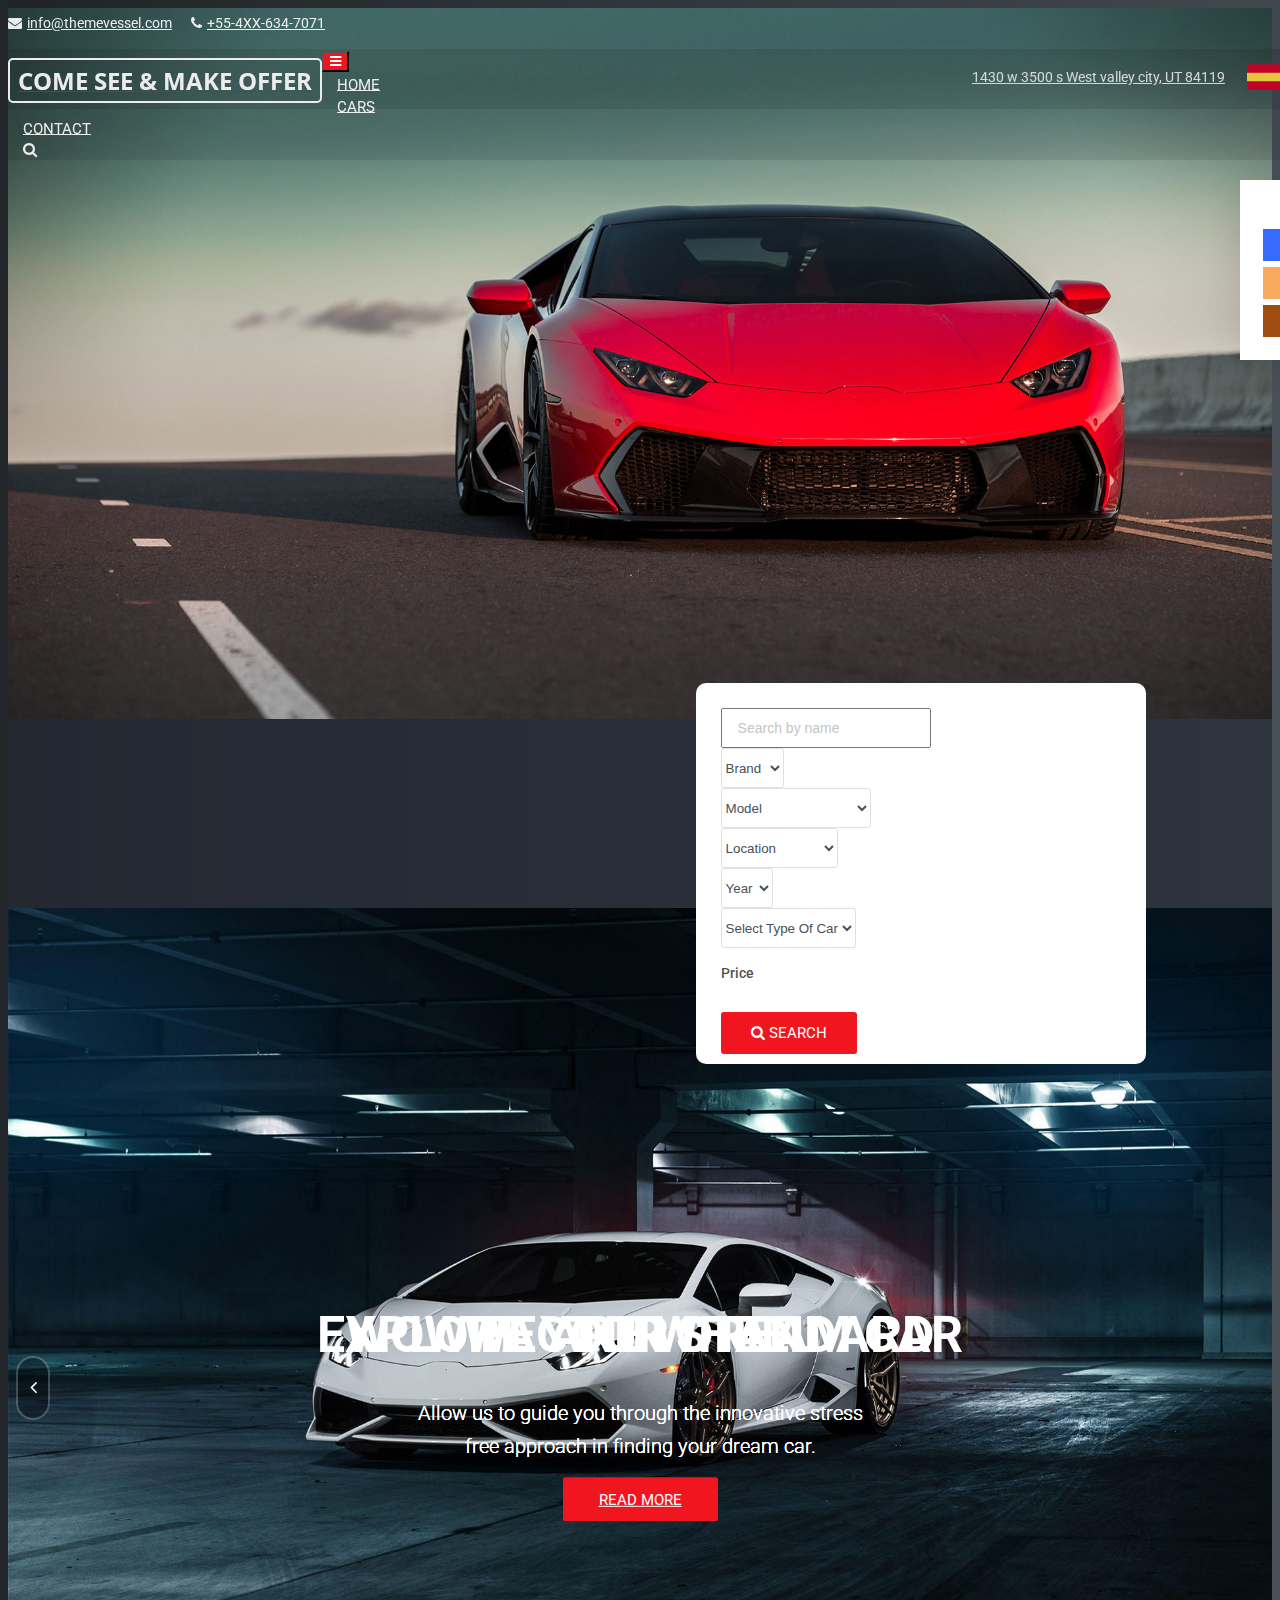
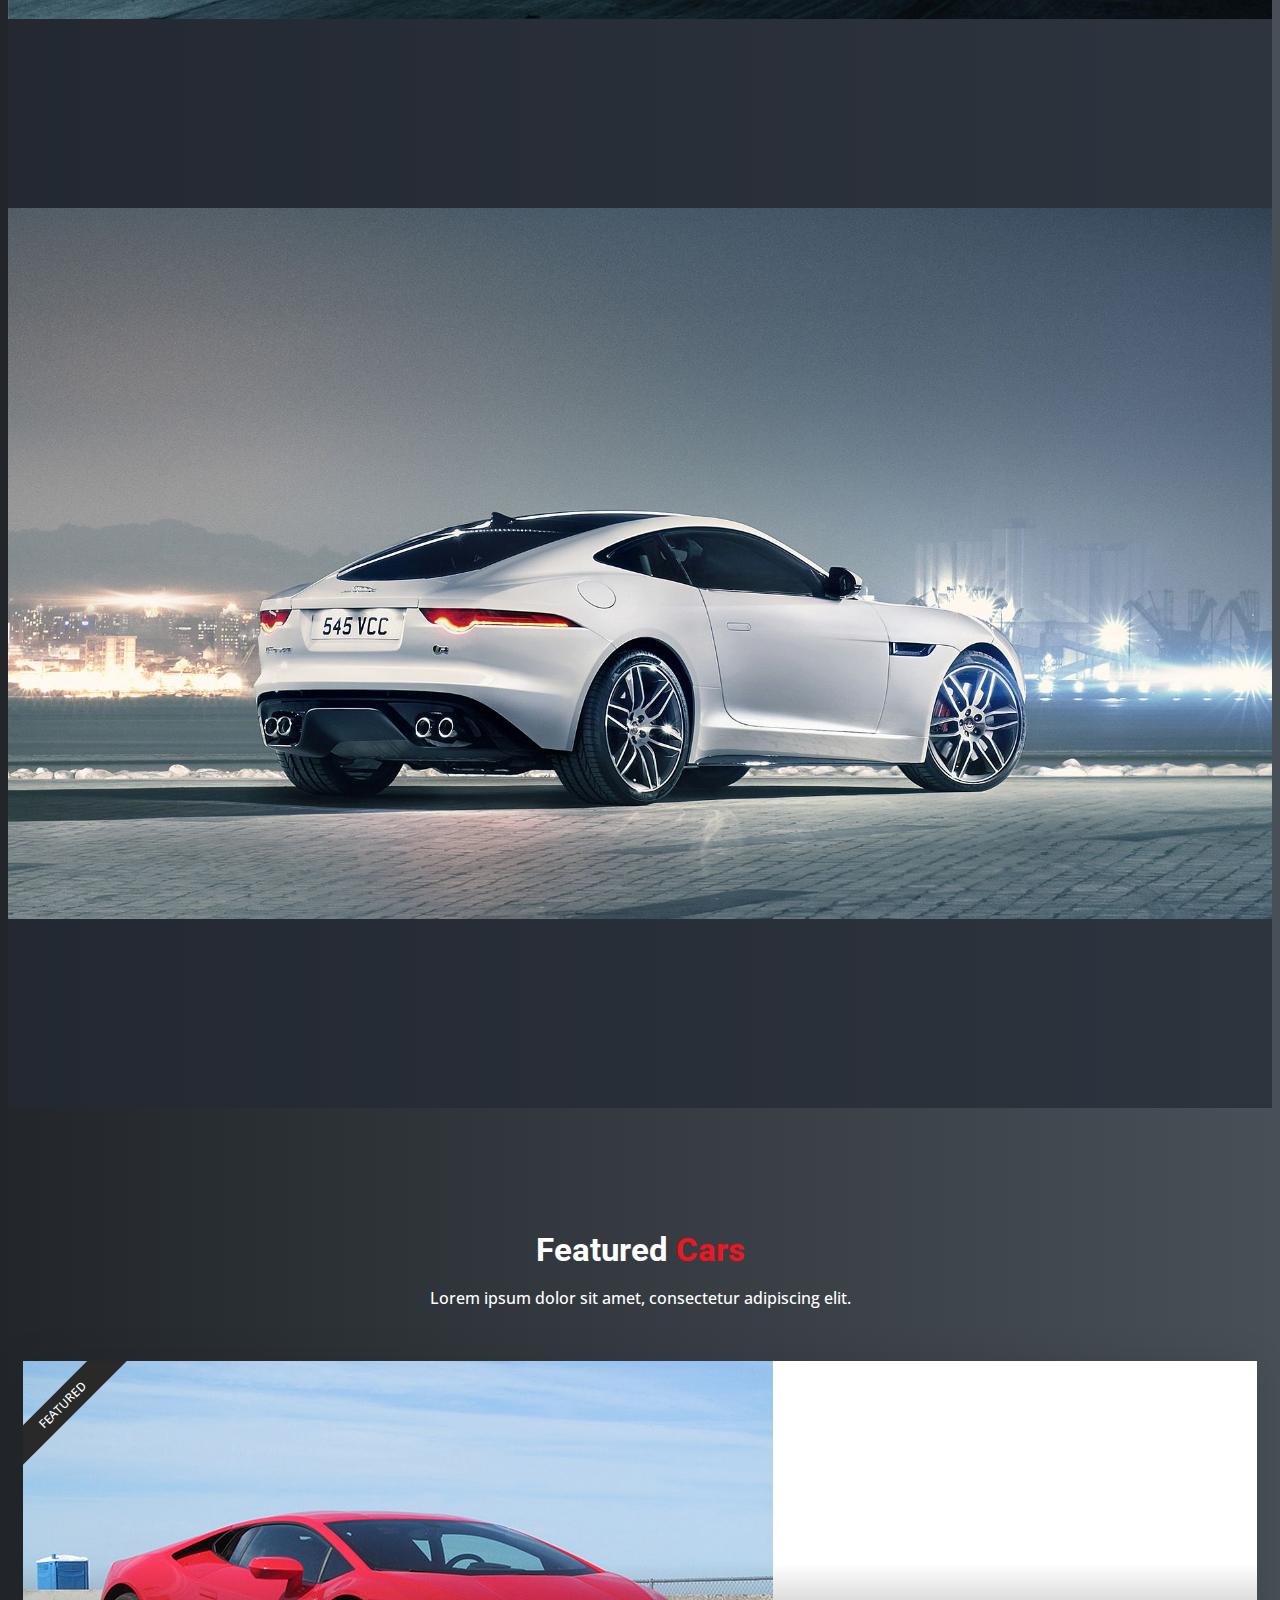
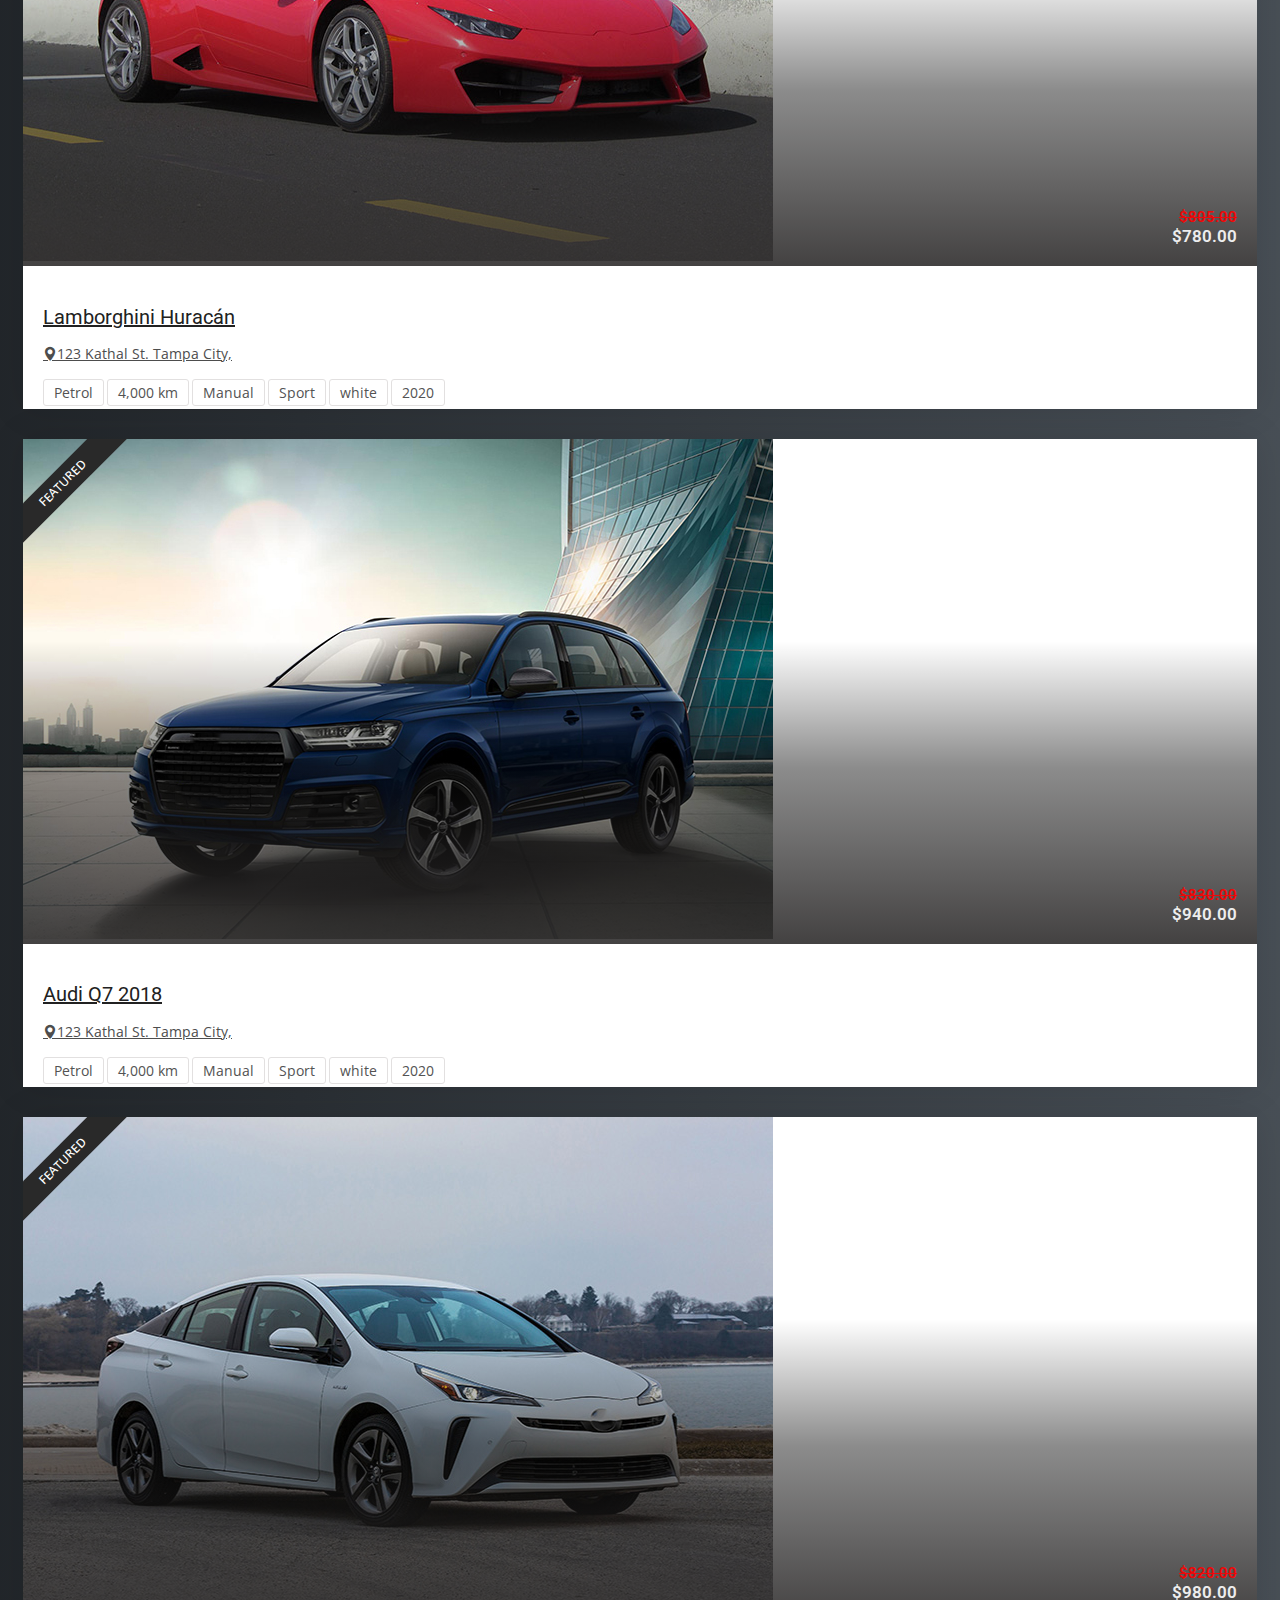
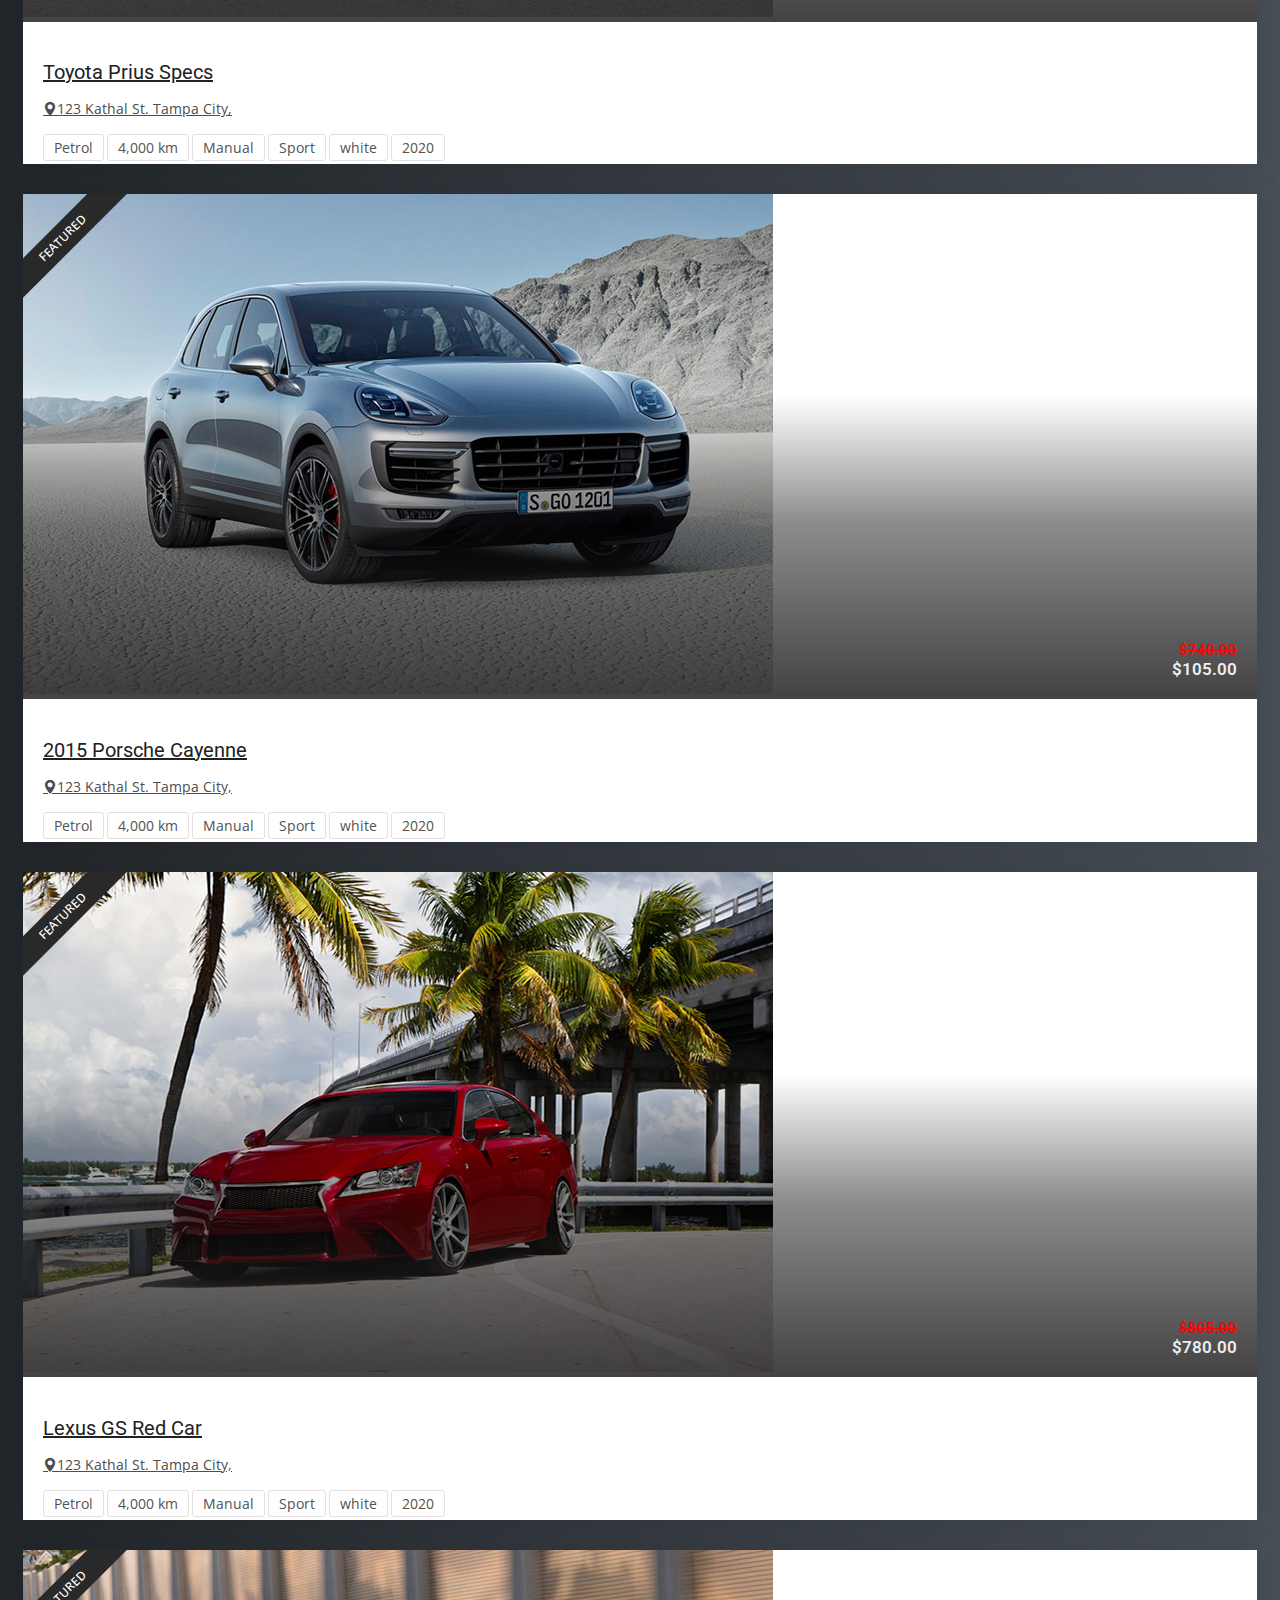
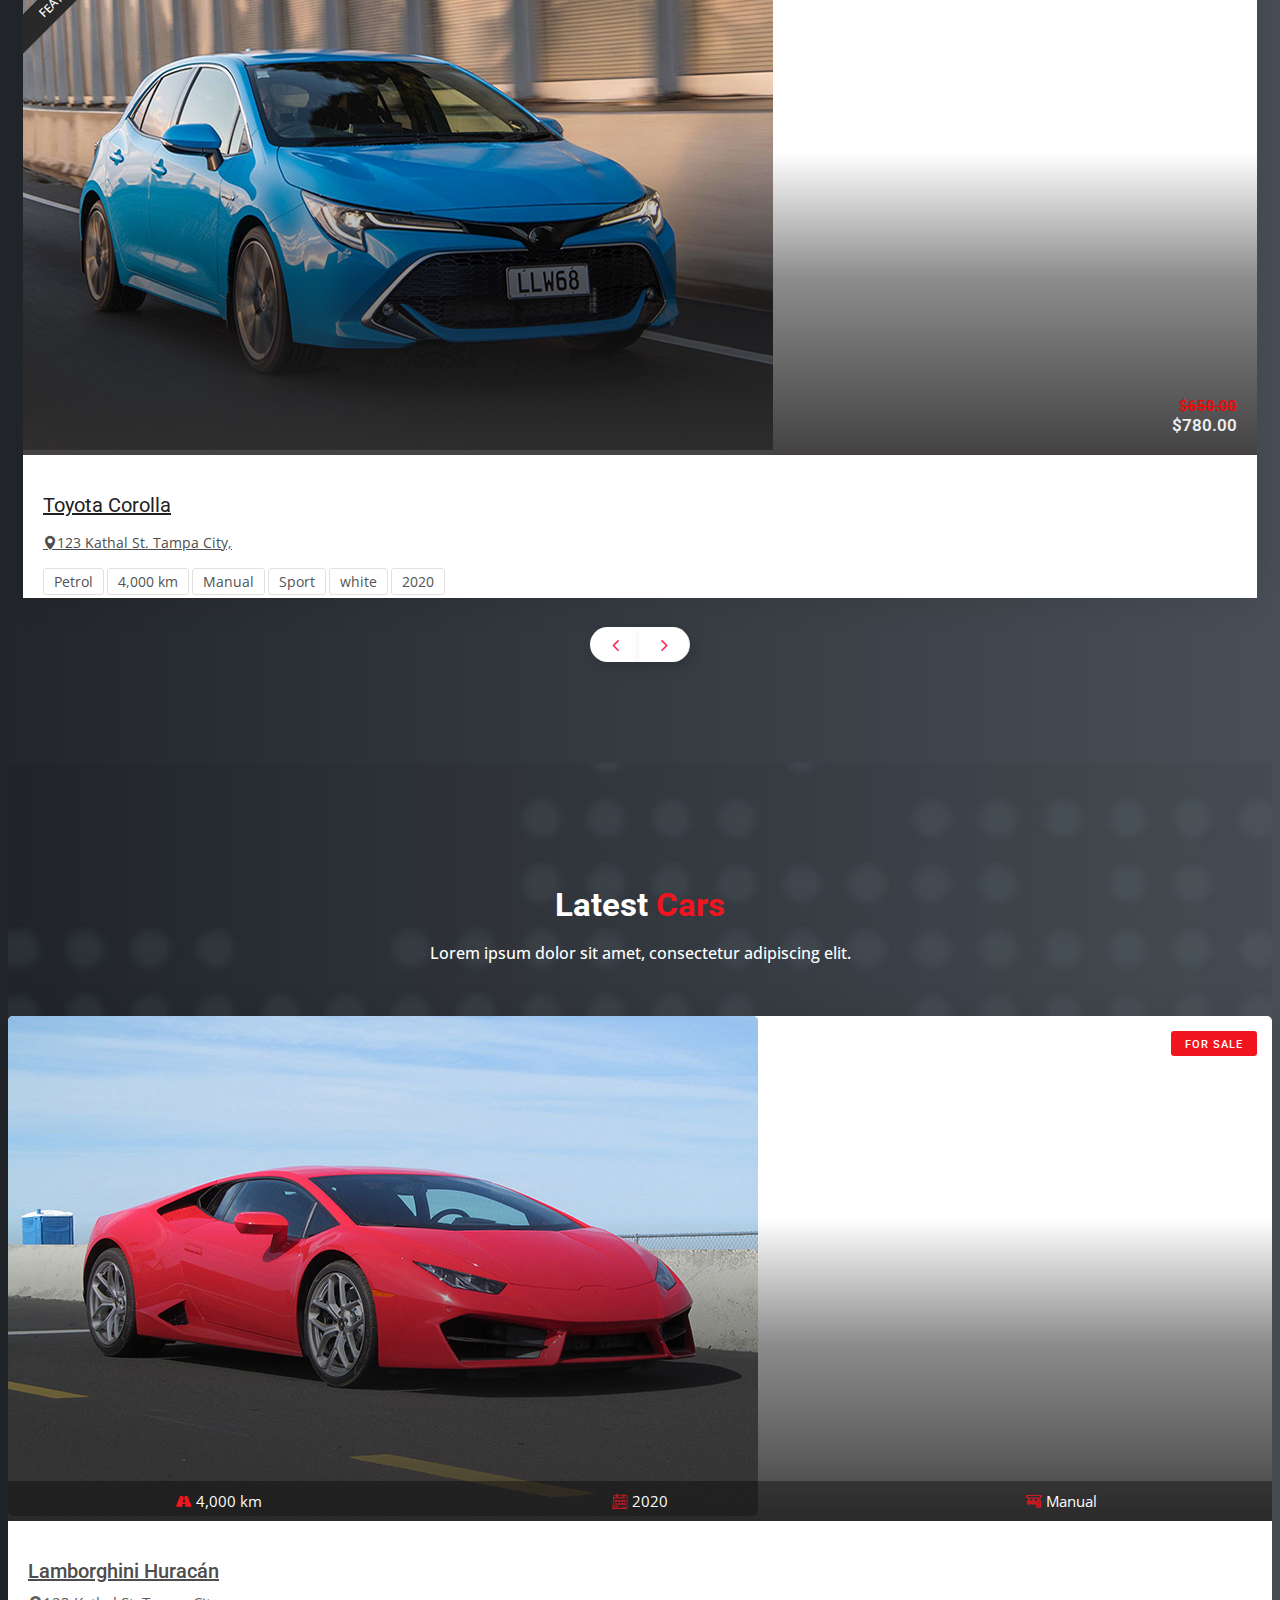
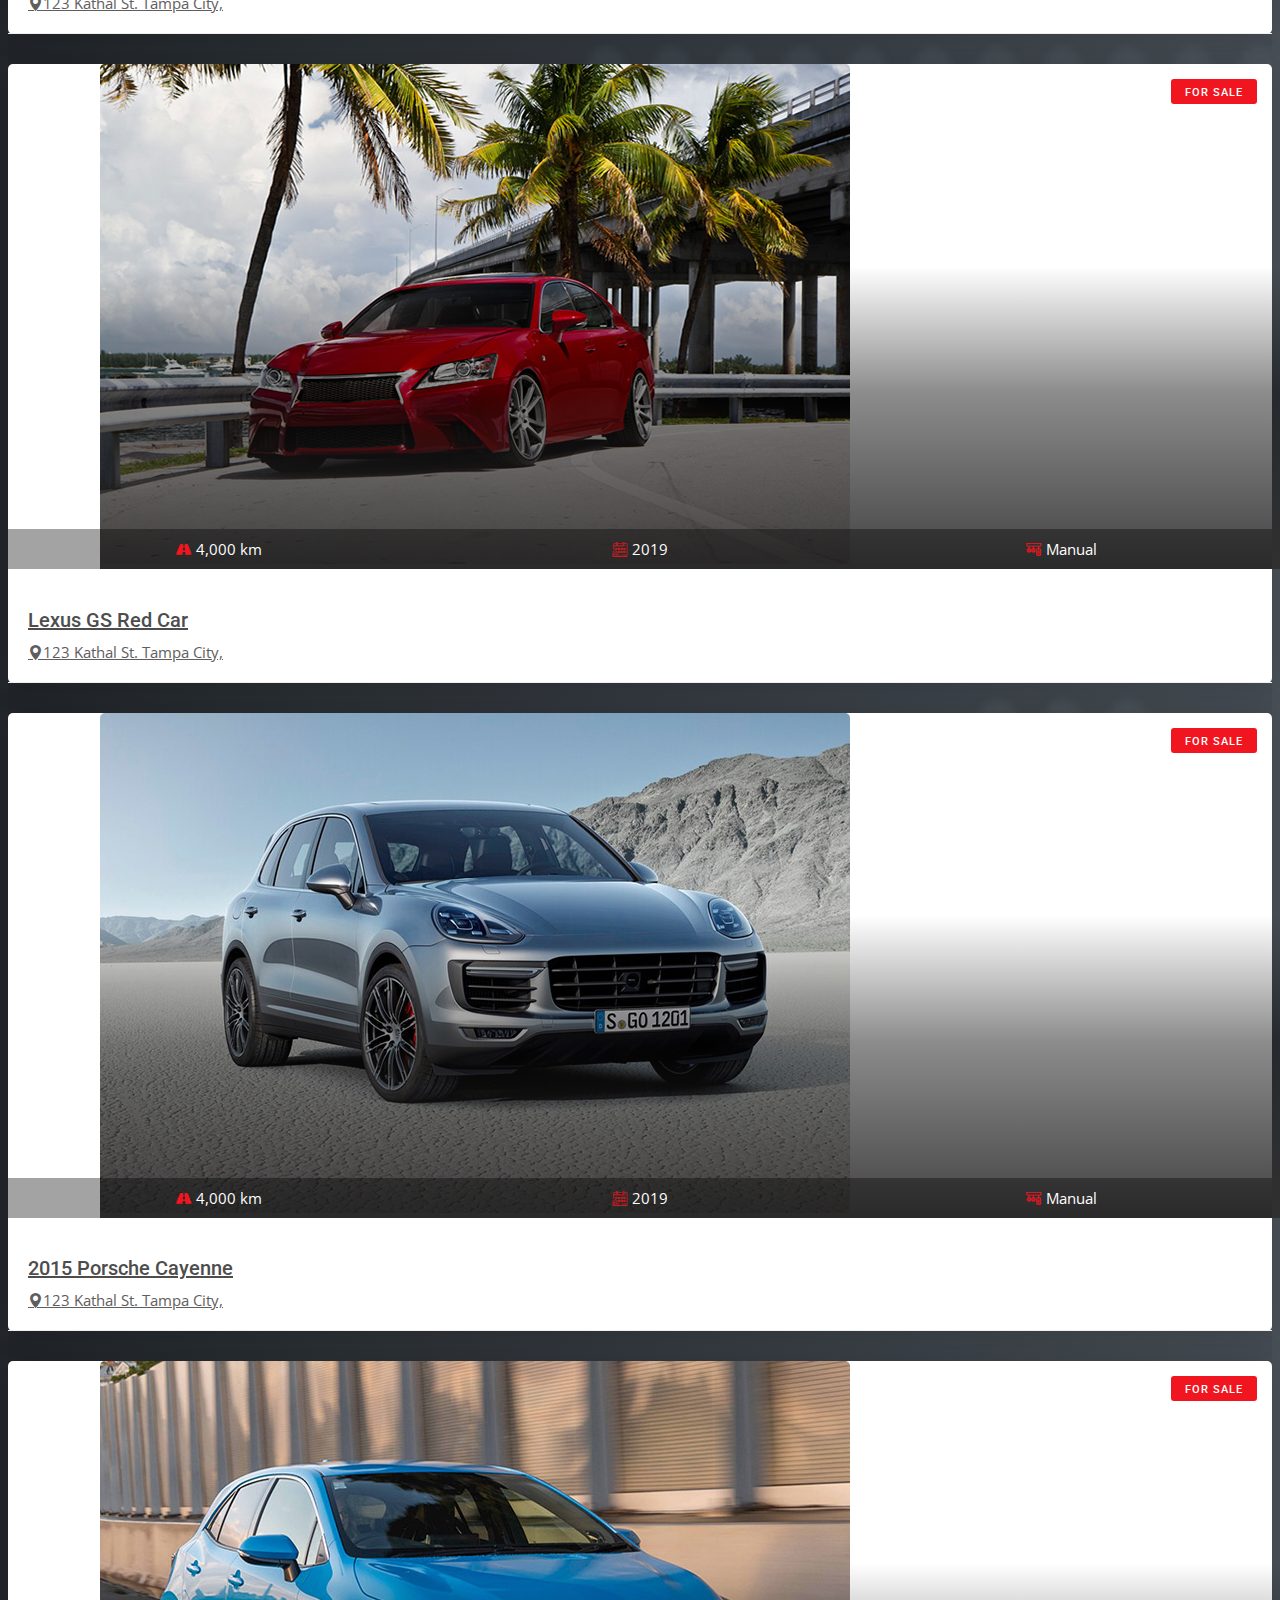
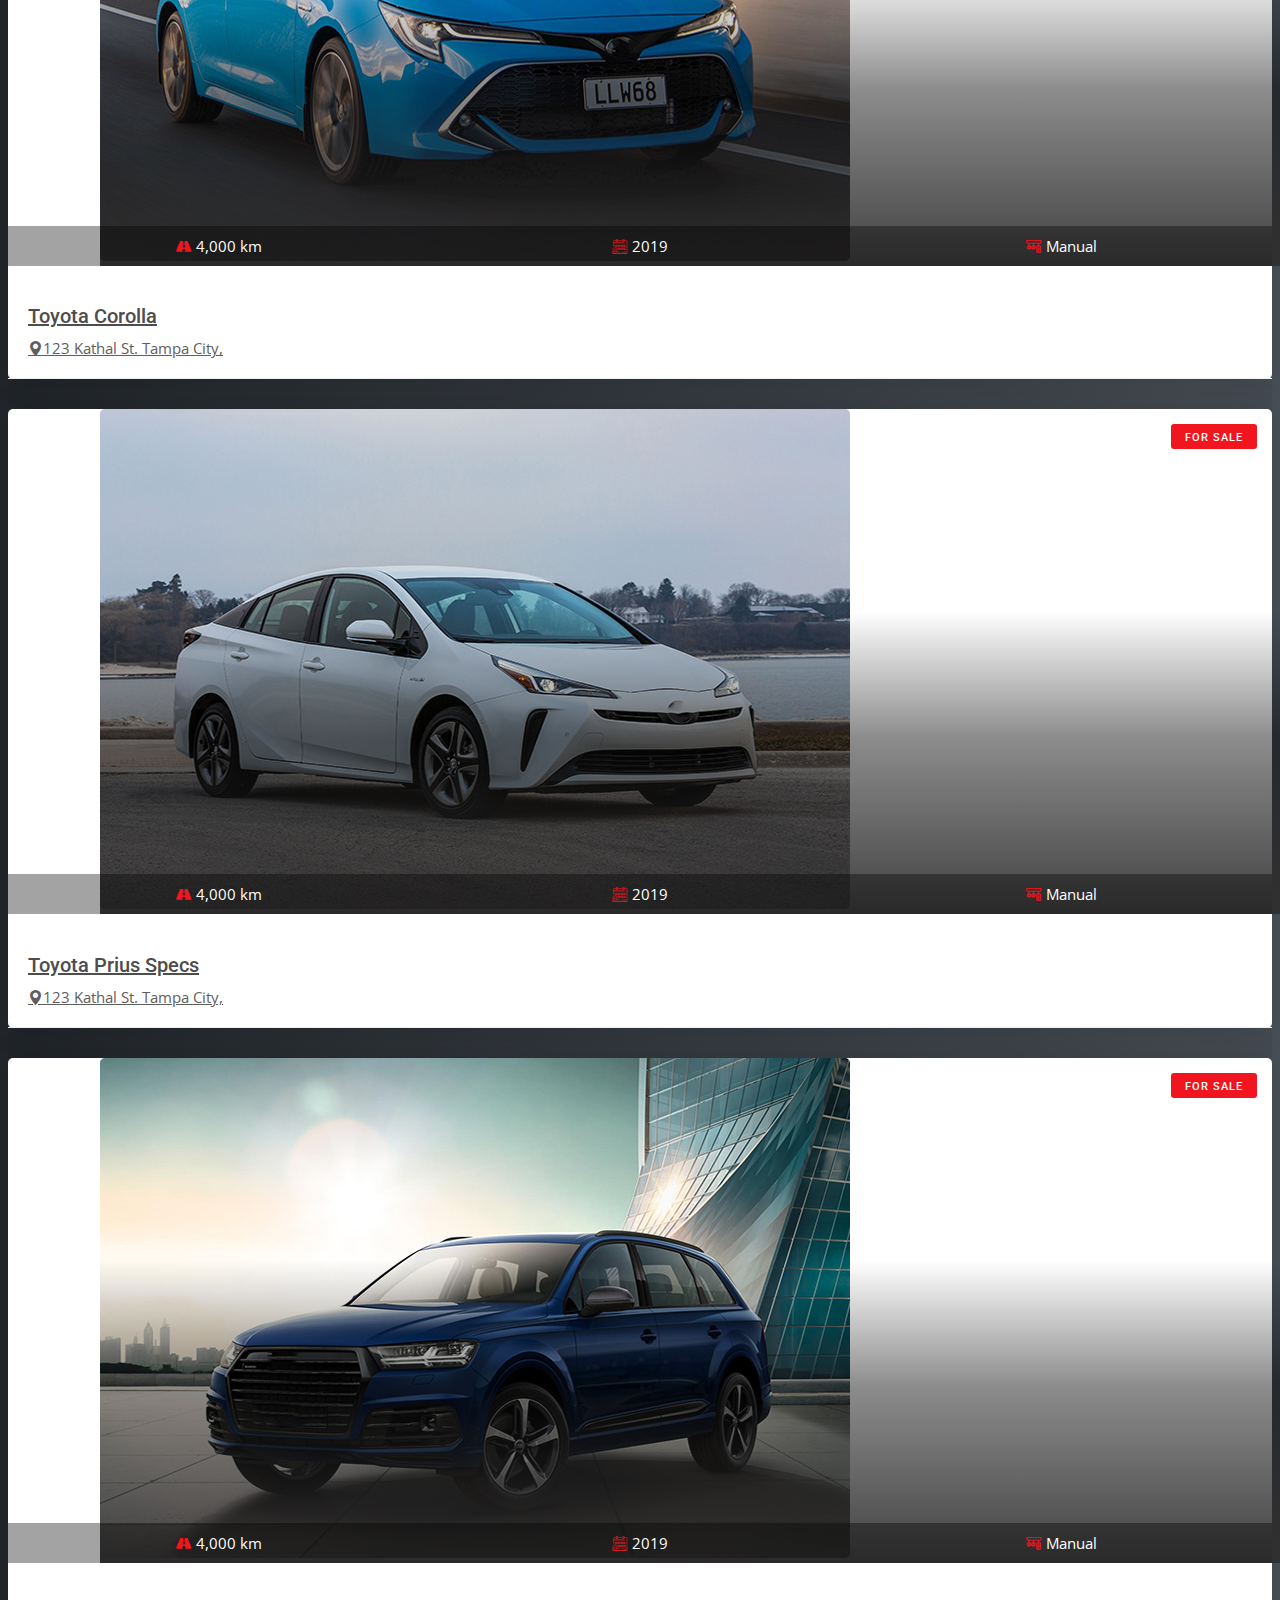
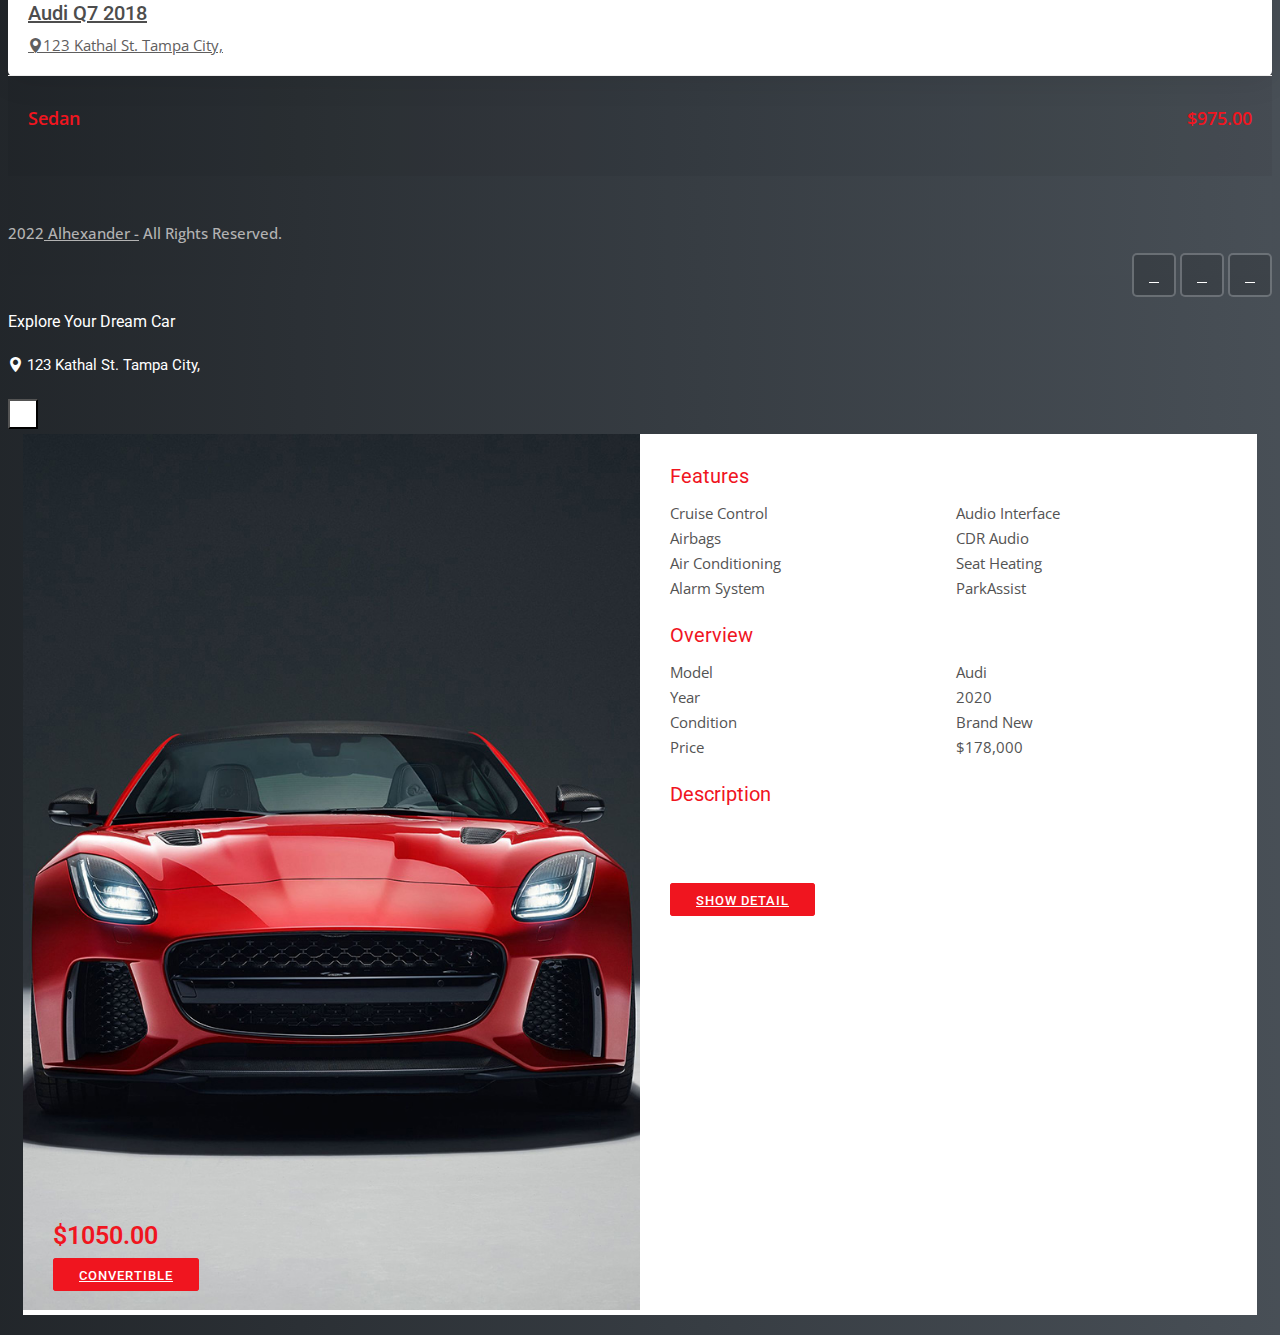
==== commit d2512063: "se realizo la perte de cars-list" ====
--- a/index.html
+++ b/index.html
@@ -55,10 +55,12 @@
               </div>
             </div>
             <div class="col-lg-5 col-md-5 col-sm-6 col__second">
-              <div class="second__list-inline">
+              <div class="list-inline second__list-inline">
                 <a href=""><i class="fa-solid fa-location-dot"></i>1430 w 3500 s West valley city, UT 84119</a> 
                 <div class="idioma__container">
+                  <button class="btn-idioma" id="top-idioma">
                     <img id="idioma-flat" src="./img/idioma/esp.png" width="36" id="espana">
+                  </button>
                 </div>
               </div>
             </div> 
@@ -81,7 +83,7 @@
             <div class="navbar-collapse collapse w-100" id="navbar">
                 <ul class="navbar-nav ml-auto">
                   <li class="nav-item">
-                      <a class="nav-link" href="#" id="navbarDropdownMenuLink" data-toggle="dropdown" aria-haspopup="true" aria-expanded="false">
+                      <a class="nav-link" href="index.html">
                           Home
                       </a>
                   </li>
@@ -219,9 +221,6 @@
     </div>
 </div>
 <!-- Banner end -->
-
-<!-- Search box 2 end -->
-
 <!-- Featured car start -->
 <div class="featured-car content-area-5">
     <div class="container">
@@ -589,7 +588,6 @@
     </div>
 </div>
 <!-- Featured car end -->
-
 <!-- Rent car start -->
 <div class="featured-car content-area">
     <div class="container">
@@ -1126,5 +1124,4 @@
 
 
 </body>
-
 </html>--- a/css/style.css
+++ b/css/style.css
@@ -685,15 +685,14 @@
   align-items: center;
 }
 
-.second__list-inline a {
+.btn-idioma{
+  display: flex;
+  justify-content: center;
+  align-items: center;
+  background-color: transparent;
+  border: none;
+  border-radius: 3px;
   color: #fff;
-  opacity: 0.9;
-  font-size: 14px;
-  font-weight: 400;
-  margin-right: 14px;
-}
-
-.btn-idioma{
 }
 
 .top-header ul li {
@@ -6825,7 +6824,9 @@
 
 /** Heading car start **/
 .heading-car{
-    margin-bottom: 20px;
+  background-color: #fff;
+  margin-bottom: 0px;
+  padding: 10px 15px;
 }
 
 .heading-car h3{
@@ -6833,6 +6834,7 @@
     font-size: 25px;
     text-transform: uppercase;
     margin-bottom: 10px;
+    color: #212121;
 }
 
 .heading-car h6{
@@ -6962,7 +6964,7 @@
 
 /** Carousel indicators section start **/
 .carousel-indicators-section{
-    background: red;
+    /* background: red; */
     display: inline-block;
     width: 100%;
 }
